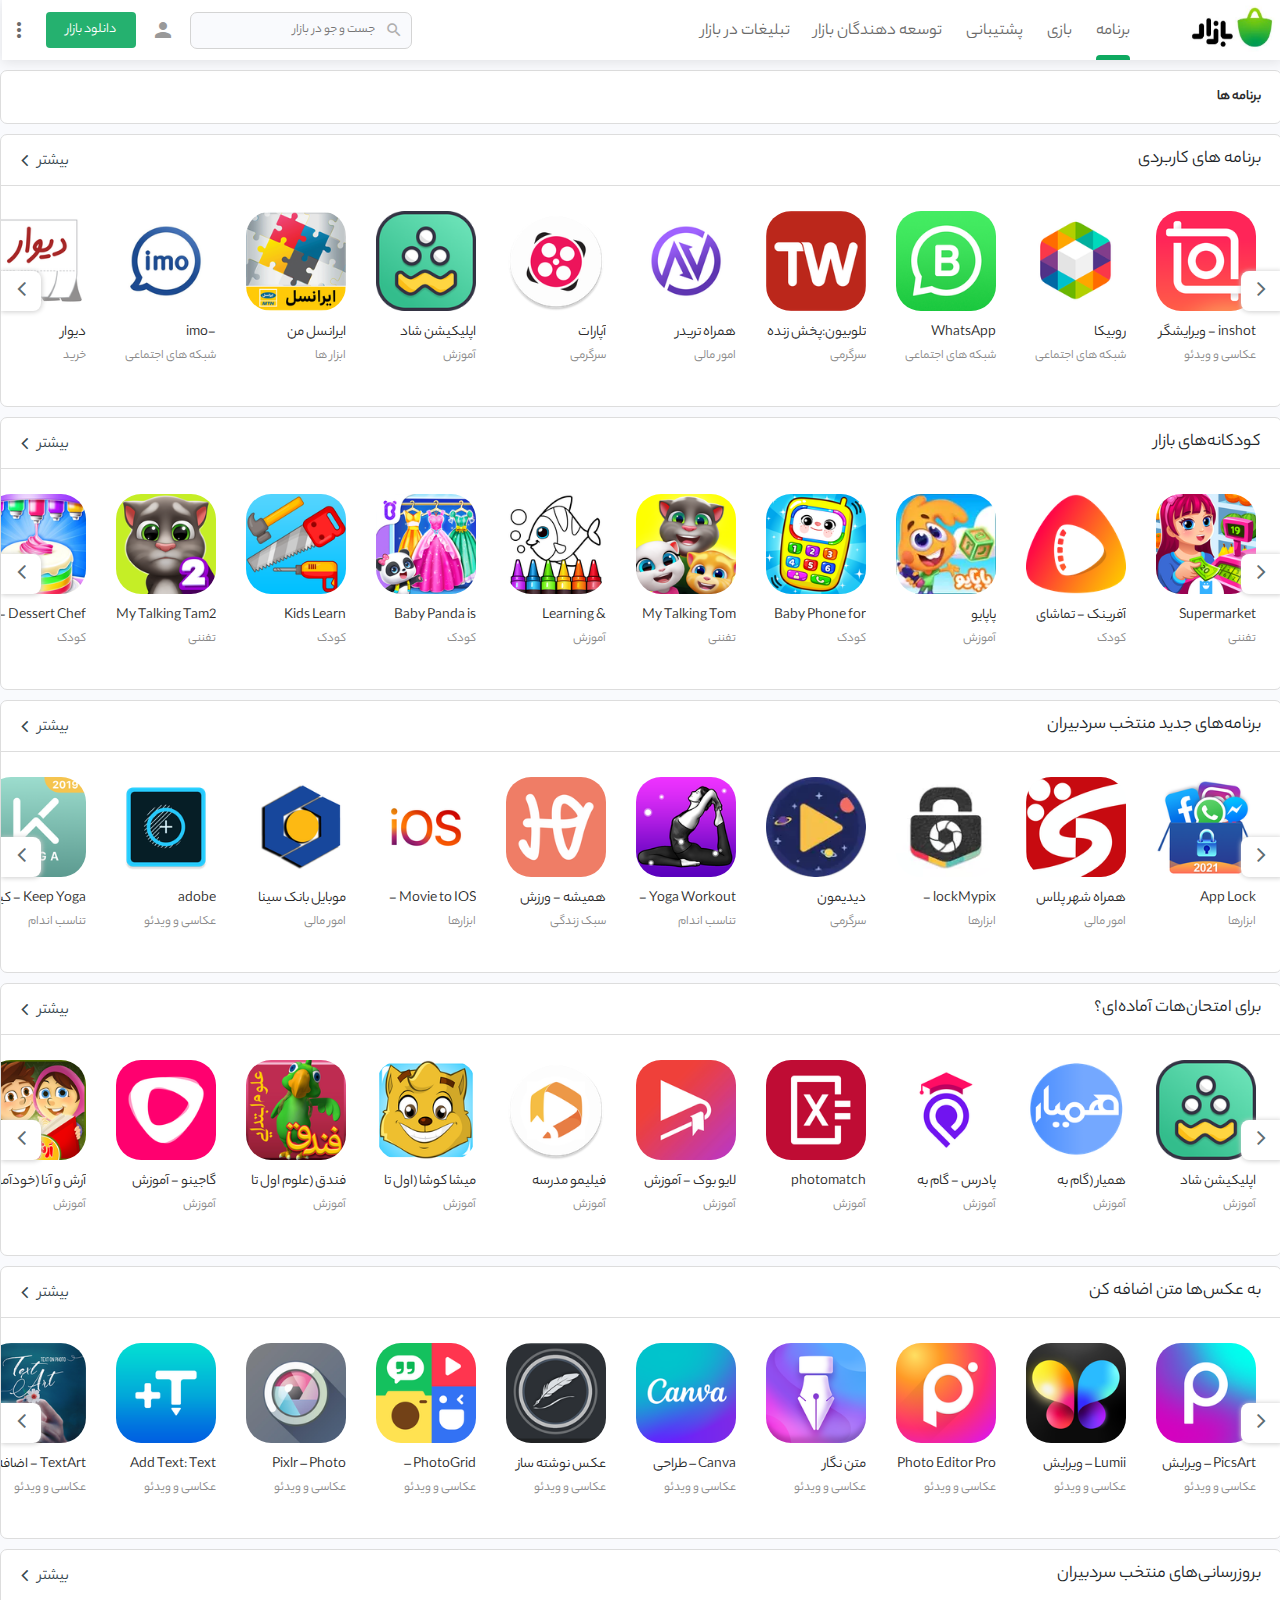
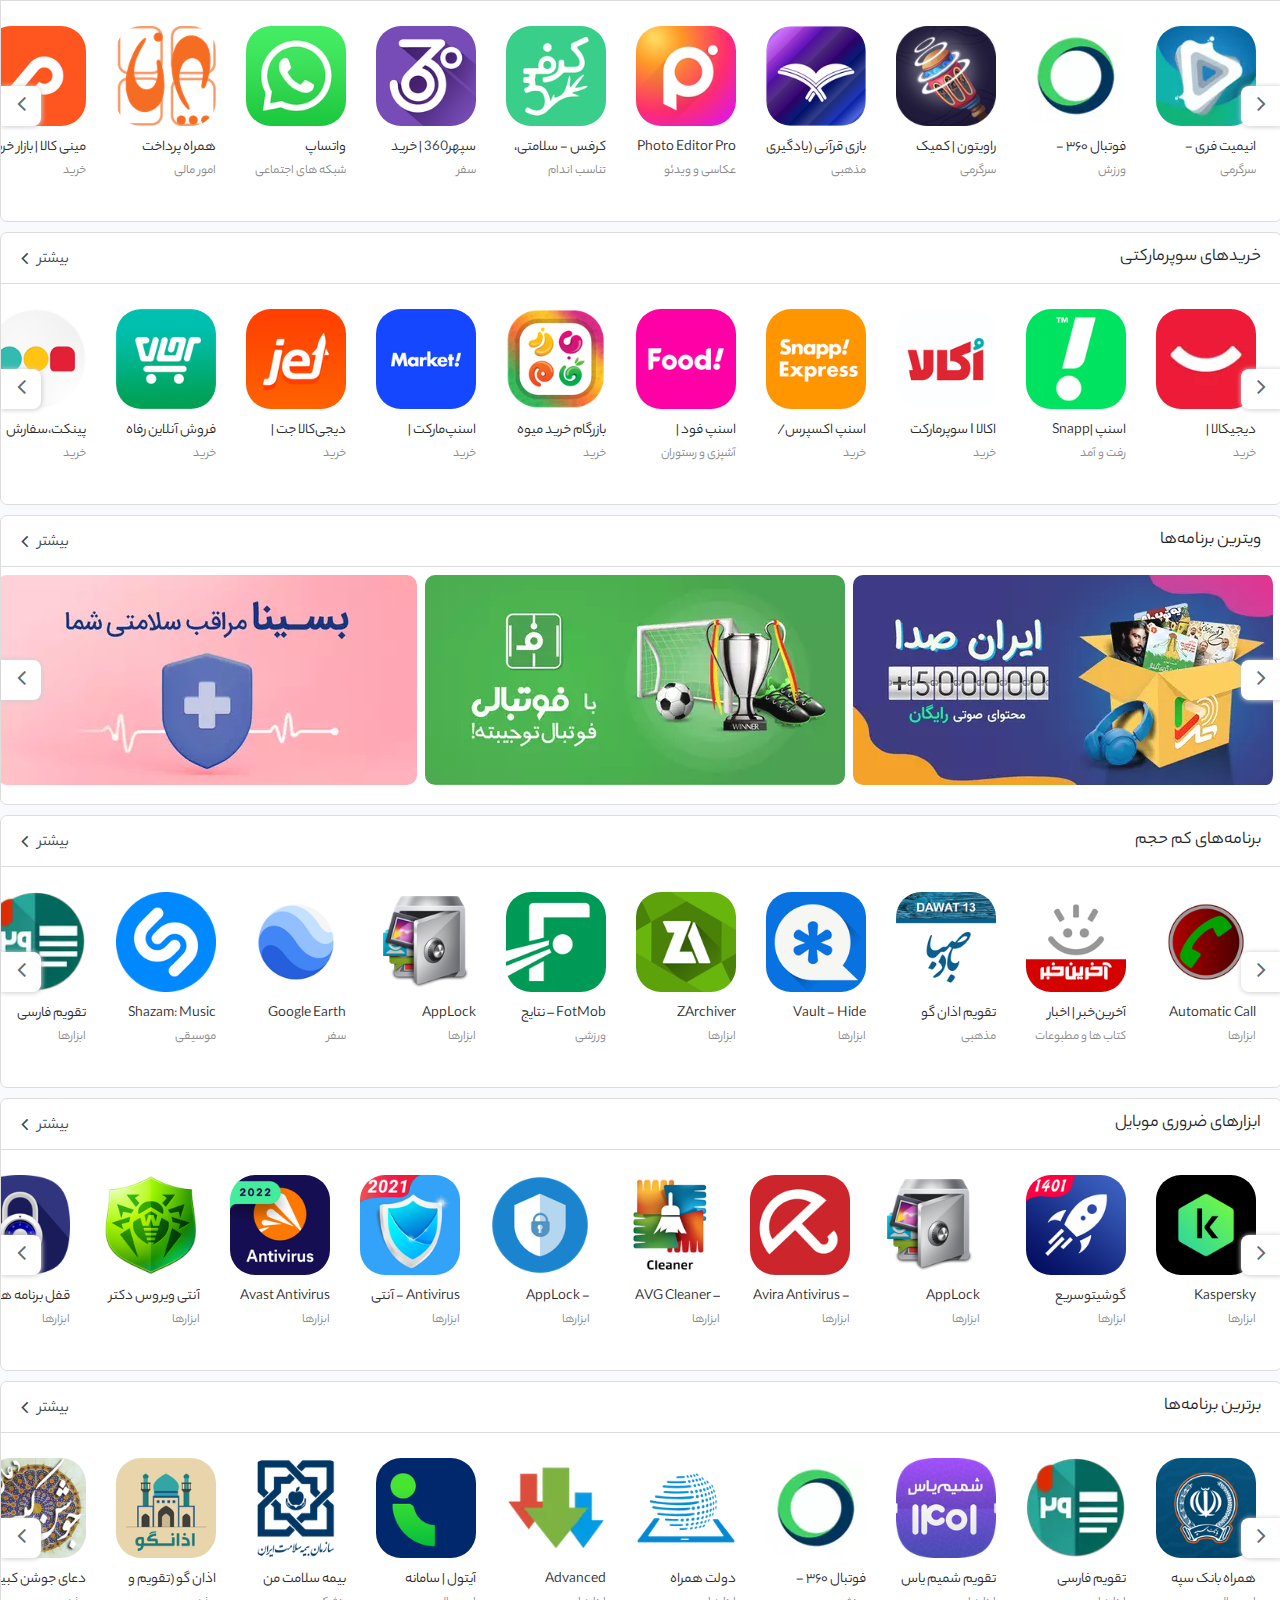
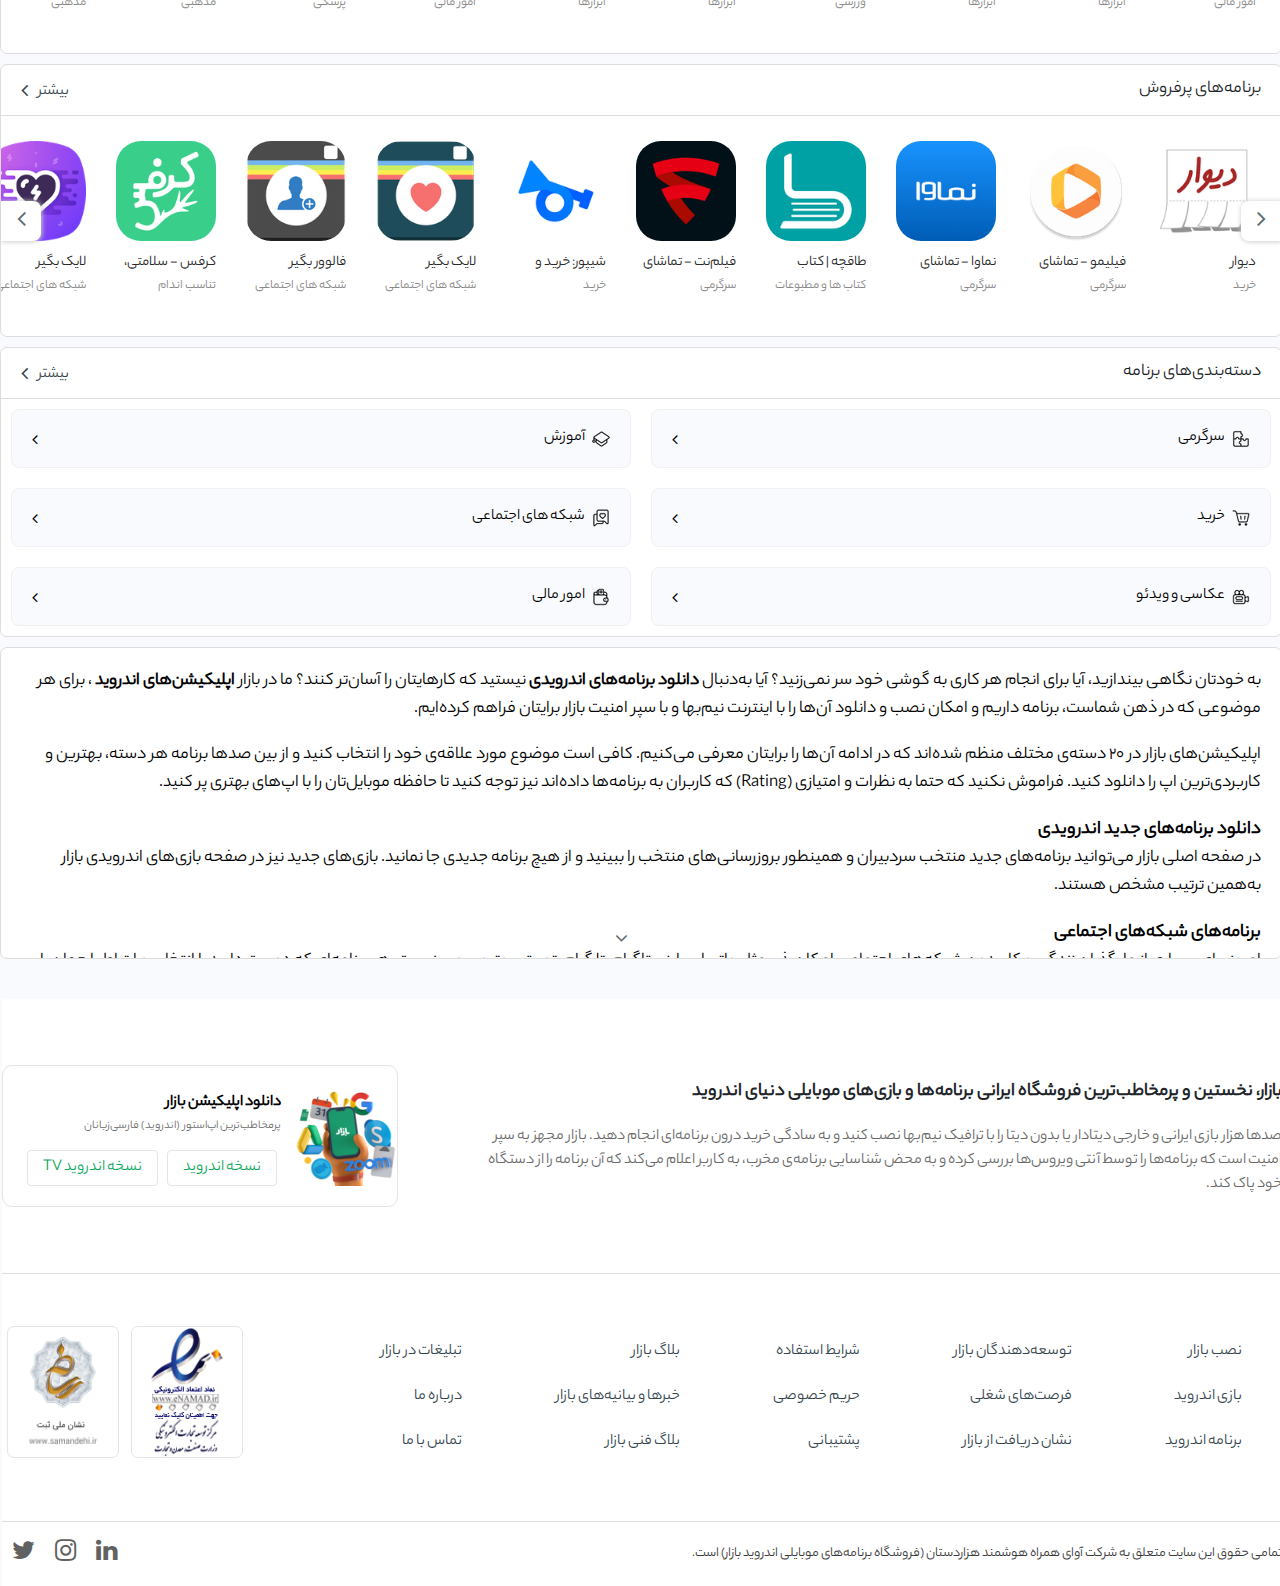
==== index.html @ 81860947 "merg files" ====
<!DOCTYPE html>
<html lang="en" dir="rtl">

<head>
    <meta charset="UTF-8">
    <meta http-equiv="X-UA-Compatible" content="IE=edge">
    <meta name="viewport" content="width=device-width, initial-scale=1.0">
    <link rel="stylesheet" href="css/style.css">
    <script src="javascript.js"></script>
    <link href="https://fonts.googleapis.com/icon?family=Material+Icons" rel="stylesheet">
    <link rel="stylesheet" href="https://cdnjs.cloudflare.com/ajax/libs/font-awesome/4.7.0/css/font-awesome.min.css">
    <title>cafe bazar</title>
</head>

<body>

    <div class="nav">

        <nav>
            <div class="d-1-nav">
                <img src="img/logo.jpg" alt="logo bazar">

                <ul>
                    <li class="li-1-d-1-nav"><a href="#">برنامه</a>
                        <div class="khat-sabz"></div>
                    </li>
                    <li class="li-2-d-1-nav"><a href="#">بازی</a></li>
                    <li class="li-2-d-1-nav"><a href="#">پشتیبانی</a></li>
                    <li class="li-2-d-1-nav"><a href="#">توسعه دهندگان بازار</a></li>
                    <li class="li-2-d-1-nav"><a href="#">تبلیغات در بازار</a></li>
                </ul>
            </div>


            <div class="d-father-d-2-nav-d-3-nav">

                <div class="d-2-nav">

                    <button class="burger-menu" onclick="burgermenu()"><i class="material-icons"
                            id="i-burger">menu</i></button>

                    <div class="burger-item" id="burger-item">
                        <ul class="ul-1-burger-item">
                            <li><img src="img/logo.jpg"></li>
                            <li><a href="#">توسعه دهندگان بازار</a><i class="fa fa-angle-left"></i></li>
                            <li><a href="#">فرصت های شغلی</a><i class="fa fa-angle-left"></i></li>
                            <li><a href="#">نشان دریافت از بازار</a><i class="fa fa-angle-left"></i></li>
                            <li><a href="#">شریاط استفاده</a><i class="fa fa-angle-left"></i></li>
                            <li><a href="#">حریم خصوصی</a><i class="fa fa-angle-left"></i></li>
                            <li><a href="#">پشتیبانی</a><i class="fa fa-angle-left"></i></li>
                            <li><a href="#">تبلیغات در بازار</a><i class="fa fa-angle-left"></i></li>
                            <li><a href="#">بلاگ بازار</a><i class="fa fa-angle-left"></i></li>
                            <li><a href="#">خبرها و بیانیه های بازار</a><i class="fa fa-angle-left"></i></li>
                            <li><a href="#">بلاگ فنی بازار</a><i class="fa fa-angle-left"></i></li>
                            <li><a href="#">درباره ما</a><i class="fa fa-angle-left"></i></li>
                            <li><a href="#">تماس با ما</a><i class="fa fa-angle-left"></i></li>
                        </ul>

                        <ul class="ul-2-burger-item">
                            <li><a href="#"><i class="fa fa-linkedin"></i></a></li>
                            <li><a href="#"><i class="fa fa-instagram"></i></a></li>
                            <li><a href="#"><i class="fa fa-twitter"></i></a></li>
                        </ul>

                    </div>


                    <form action="">
                        <i class="material-icons">search</i>
                        <input type="search" placeholder="جست و جو در بازار">
                    </form>

                    <i class="material-icons">person</i>
                </div>

                <div class="bottom-input">
                    <ul>
                        <li class="li-1-bottom-input"><a href="#">برای شما</a>
                            <div class="khat-sabz"></div>
                        </li>
                        <li class="li-2-bottom-input"><a href="#">دسته بندی ها</a></li>
                        <li class="li-3-bottom-input"><a href="#">کودک</a></li>
                    </ul>

                </div>

                <div class="d-3-nav">
                    <button>دانلود بازار</button>

                    <button>
                        <i class="material-icons"> more_vert</i>
                    </button>
                </div>
            </div>

        </nav>
    </div>






    <main>

        <section class="sec-1">
            <h2>برنامه ها</h2>
        </section>


        <section class="sec-2">
            <div class="caption-sec">
                <h2>برنامه های کاربردی</h2>

                <div class="more-sec">
                    <p>بیشتر</p><i class="	fa fa-angle-left"></i>
                </div>
            </div>

            <button class="btn-right" onclick="funright1()" id="btn-right1"><i class="fa fa-angle-right"></i></button>
            <button class="btn-left" onclick="funleft1()" id="btn-left1"><i class="fa fa-angle-left"></i></button>

            <div class="barname-slider" id="barname-slider1">


                <div>
                    <img src="img/img-1-sec-2.png" alt="">
                    <h5>inshot - ویرایشگر ویدئو اینشات</h5>
                    <p>عکاسی و ویدئو</p>
                </div>

                <div>
                    <img src="img/img-2-sec-2.png" alt="">
                    <h5>روبیکا</h5>
                    <p>شبکه های اجتماعی</p>
                </div>

                <div>
                    <img src="img/img-3-sec-2.png" alt="">
                    <h5>WhatsApp Business</h5>
                    <p>شبکه های اجتماعی</p>
                </div>

                <div>
                    <img src="img/img-4-sec-2.png" alt="">
                    <h5>تلوبیون:پخش زنده و آرشیو تلویزیرون</h5>
                    <p>سرگرمی</p>
                </div>

                <div>
                    <img src="img/img-5-sec-2.png" alt="">
                    <h5>همراه تریدر نوبیتکس</h5>
                    <p>امور مالی</p>
                </div>

                <div>
                    <img src="img/img-6-sec-2.png" alt="">
                    <h5>آپارات</h5>
                    <p>سرگرمی</p>
                </div>

                <div>
                    <img src="img/img-7-sec-2.png" alt="">
                    <h5>اپلیکیشن شاد</h5>
                    <p>آموزش</p>
                </div>

                <div>
                    <img src="img/img-8-sec-2.png" alt="">
                    <h5>ایرانسل من</h5>
                    <p>ابزار ها</p>
                </div>

                <div>
                    <img src="img/img-9-sec-2.png" alt="">
                    <h5>imo-international Call & Chat</h5>
                    <p>شبکه های اجتماعی</p>
                </div>

                <div>
                    <img src="img/img-10-sec-2.png" alt="">
                    <h5>دیوار</h5>
                    <p>خرید</p>
                </div>

                <div>
                    <img src="img/img-11-sec-2.png" alt="">
                    <h5>بلد - نقشه و مسیر یاب</h5>
                    <p>رفت و آمد</p>
                </div>

                <div>
                    <img src="img/img-12-sec-2.png" alt="">
                    <h5>تقویم اذان گو بادصبا</h5>
                    <p>مذهبی</p>
                </div>

                <div>
                    <img src="img/img-13-sec-2.png" alt="">
                    <h5>آپ - اپلیکیشن پرداخت همراه</h5>
                    <p>امور مالی</p>
                </div>

                <div>
                    <img src="img/img-14-sec-2.png" alt="">
                    <h5>واتساپ WhatsApp messenger</h5>
                    <p>شبکه های اجتماعی</p>
                </div>

                <div>
                    <img src="img/img-15-sec-2.png" alt="">
                    <h5>instagram</h5>
                    <p>شبکه های اجتماعی</p>
                </div>

                <div>
                    <img src="img/img-16-sec-2.png" alt="">
                    <h5>همراه من (اپلیکیشن رسمی همراه اول)</h5>
                    <p>ابزار ها </p>
                </div>

            </div>
        </section>


        <section class="sec-3">
            <div class="caption-sec">
                <h2>کودکانه‌های بازار</h2>

                <div class="more-sec">
                    <p>بیشتر</p><i class="	fa fa-angle-left"></i>
                </div>
            </div>

            <button class="btn-right" onclick="funright2()" id="btn-right2"><i class="fa fa-angle-right"></i></button>
            <button class="btn-left" onclick="funleft2()" id="btn-left2"><i class="fa fa-angle-left"></i></button>

            <div class="barname-slider" id="barname-slider2">

                <div>
                    <img src="img/img-1-sec-3.png" alt="">
                    <h5>Supermarket Game - بازی سوپرمارکت</h5>
                    <p>تفننی</p>
                </div>

                <div>
                    <img src="img/img-2-sec-3.png" alt="">
                    <h5>آفرینک - تماشای کارتون و انیمیشن</h5>
                    <p>کودک</p>
                </div>

                <div>
                    <img src="img/img-3-sec-3.webp" alt="">
                    <h5>پاپایو</h5>
                    <p>آموزش</p>
                </div>

                <div>
                    <img src="img/img-4-sec-3.png" alt="">
                    <h5>Baby Phone for toddlers - تلفن کوچولو ها </h5>
                    <p>کودک</p>
                </div>

                <div>
                    <img src="img/img-5-sec-3.png" alt="">
                    <h5>My Talking Tom Friends - دوستان تام سخنگو</h5>
                    <p>تفننی</p>
                </div>

                <div>
                    <img src="img/img-6-sec-3.png" alt="">
                    <h5>Learning & Coloring Game - آموزش نقاشی کودکان</h5>
                    <p>آموزش</p>
                </div>

                <div>
                    <img src="img/img-7-sec-3.png" alt="">
                    <h5>Baby Panda is Fashion Dress Up</h5>
                    <p>کودک</p>
                </div>

                <div>
                    <img src="img/img-8-sec-3.png" alt="">
                    <h5>Kids Learn professions</h5>
                    <p>کودک</p>
                </div>

                <div>
                    <img src="img/img-9-sec-3.png" alt="">
                    <h5>My Talking Tam2 - تام سنگو2</h5>
                    <p>تفننی</p>
                </div>

                <div>
                    <img src="img/img-10-sec-3.png" alt="">
                    <h5>Dessert Chef - سرآشپز کیک بستنی </h5>
                    <p>کودک</p>
                </div>

                <div>
                    <img src="img/img-11-sec-3.png" alt="">
                    <h5>Icecreame Cone Cupcake Baking - ساخت بستنی قیفی</h5>
                    <p>تفننی</p>
                </div>

                <div>
                    <img src="img/img-12-sec-3.png " alt="">
                    <h5>قطار شادی</h5>
                    <p>کودک</p>
                </div>

                <div>
                    <img src="img/img-13-sec-3.png" alt="">
                    <h5>My Talking Hank - هنک سخنگو</h5>
                    <p>تفننی</p>
                </div>

                <div>
                    <img src="img/img-14-sec-3.png" alt="">
                    <h5>نوزاد بازیگوش</h5>
                    <p>کودک</p>
                </div>

                <div>
                    <img src="img/img-15-sec-3.png" alt="">
                    <h5>My Talking Angella - آنجلا سخنگو</h5>
                    <p>تفننی</p>
                </div>

                <div>
                    <img src="img/img-16-sec-3.png" alt="">
                    <h5>پو - pou</h5>
                    <p>تفننی</p>
                </div>


            </div>
        </section>


        <section class="sec-4">

            <div class="caption-sec">
                <h2>برنامه‌های جدید منتخب سردبیران</h2>

                <div class="more-sec">
                    <p>بیشتر</p><i class="	fa fa-angle-left"></i>
                </div>
            </div>

            <button class="btn-right" onclick="funright3()" id="btn-right3"><i class="fa fa-angle-right"></i></button>
            <button class="btn-left" onclick="funleft3()" id="btn-left3"><i class="fa fa-angle-left"></i></button>

            <div class="barname-slider" id="barname-slider3">

                <div>
                    <img src="img/img-1-sec-4.png" alt="">
                    <h5>App Lock Master - قفل برنامه</h5>
                    <p>ابزارها</p>
                </div>

                <div>
                    <img src="img/img-2-sec-4.png" alt="">
                    <h5>همراه شهر پلاس</h5>
                    <p>امور مالی</p>
                </div>

                <div>
                    <img src="img/img-3-sec-4.webp" alt="">
                    <h5>lockMypix - گالری مخفی</h5>
                    <p>ابزارها</p>
                </div>

                <div>
                    <img src="img/img-4-sec-4.webp" alt="">
                    <h5>دیدیمون</h5>
                    <p>سرگرمی</p>
                </div>
                <div>
                    <img src="img/img-5-sec-4.png" alt="">
                    <h5>Yoga Workout - تمرین و یادگیری یوگا</h5>
                    <p>تناسب اندام</p>
                </div>

                <div>
                    <img src="img/img-6-sec-4.png" alt="">
                    <h5>همیشه - ورزش درخانه،سبک زندگی سالم</h5>
                    <p>سبک زندگی</p>
                </div>

                <div>
                    <img src="img/img-7-sec-4.png" alt="">
                    <h5>Movie to IOS - انتقال به آی او اس</h5>
                    <p>ابزارها</p>
                </div>

                <div>
                    <img src="img/img-8-sec-4.png" alt="">
                    <h5>موبایل بانک سینا</h5>
                    <p>امور مالی</p>
                </div>
                <div>
                    <img src="img/img-9-sec-4.png" alt="">
                    <h5>adobe photoshopfix - ادوب فوتوشاپ فیکس</h5>
                    <p>عکاسی و ویدئو</p>
                </div>

                <div>
                    <img src="img/img-10-sec-4.png" alt="">
                    <h5>Keep Yoga - کیپ یوگا:تمرین مدیتیشن و یوگا</h5>
                    <p>تناسب اندام</p>
                </div>

                <div>
                    <img src="img/img-11-sec-4.png" alt="">
                    <h5>فوتبال 360 - فوتبال برای همه</h5>
                    <p>ورزشی</p>
                </div>

                <div>
                    <img src="img/img-12-sec-4.png" alt="">
                    <h5>PENUP - پن آپ</h5>
                    <p>ابزارها</p>
                </div>
                <div>
                    <img src="img/img-13-sec-4.png" alt="">
                    <h5>دنج - اپلیکیشن مدیتیشن</h5>
                    <p>سبک زندگی</p>
                </div>

                <div>
                    <img src="img/img-14-sec-4.png" alt="">
                    <h5>Clock Vaulet - گالری مخفی</h5>
                    <p>ابزارها</p>
                </div>

                <div>
                    <img src="img/img-15-sec-4.webp" alt="">
                    <h5>ترنج - محصولات اینستاگرام</h5>
                    <p>خرید</p>
                </div>

                <div>
                    <img src="img/img-16-sec-4.png" alt="">
                    <h5>DarkRoom photo - ویرایشگر عکس دارک روم</h5>
                    <p>عکاسی و و یدئو</p>
                </div>



            </div>
        </section>


        <section class="sec-5">

            <div class="caption-sec">
                <h2>برای امتحان‌هات آماده‌ای؟</h2>

                <div class="more-sec">
                    <p>بیشتر</p><i class="	fa fa-angle-left"></i>
                </div>
            </div>

            <button class="btn-right" onclick="funright4()" id="btn-right4"><i class="fa fa-angle-right"></i></button>
            <button class="btn-left" onclick="funleft4()" id="btn-left4"><i class="fa fa-angle-left"></i></button>

            <div class="barname-slider" id="barname-slider4">
                <div>
                    <img src="img/img-1-sec-5.png" alt="">
                    <h5>اپلیکیشن شاد</h5>
                    <p>آموزش</p>
                </div>

                <div>
                    <img src="img/img-2-sec-5.png" alt="">
                    <h5>همیار (گام به گامف آموزشی،تدریس)</h5>
                    <p>آموزش</p>
                </div>

                <div>
                    <img src="img/img-3-sec-5.png" alt="">
                    <h5>پادرس - گام به گم،نمونه سوال، جزوه</h5>
                    <p>آموزش</p>
                </div>

                <div>
                    <img src="img/img-4-sec-5.png" alt="">
                    <h5>photomatch</h5>
                    <p>آموزش</p>
                </div>
                <div>
                    <img src="img/img-5-sec-5.png" alt="">
                    <h5>لایو بوک - آموزش گام به گام با AR</h5>
                    <p>آموزش</p>
                </div>

                <div>
                    <img src="img/img-6-sec-5.png" alt="">
                    <h5>فیلیمو مدرسه</h5>
                    <p>آموزش</p>
                </div>

                <div>
                    <img src="img/img-7-sec-5.png" alt="">
                    <h5>میشا کوشا (اول تا پنجم دبستان)</h5>
                    <p>آموزش</p>
                </div>

                <div>
                    <img src="img/img-8-sec-5.png" alt="">
                    <h5>فندق (علوم اول تا ششم دبستان)</h5>
                    <p>آموزش</p>
                </div>
                <div>
                    <img src="img/img-9-sec-5.png" alt="">
                    <h5>گاجینو - آموزش آنلاین گاج</h5>
                    <p>آموزش</p>
                </div>

                <div>
                    <img src="img/img-10-sec-5.png" alt="">
                    <h5>آرش و آنا (خودآموز) کلاس اول تا شیشم</h5>
                    <p>آموزش</p>
                </div>

                <div>
                    <img src="img/img-11-sec-5.png" alt="">
                    <h5>بینهایت</h5>
                    <p>آموزش</p>
                </div>

                <div>
                    <img src="img/img-12-sec-5.png" alt="">
                    <h5>نمره بهتر - آموزشی</h5>
                    <p>آموزش</p>
                </div>
                <div>
                    <img src="img/img-13-sec-5.png" alt="">
                    <h5>Study Room - اتاق مطالعه مجازی شما</h5>
                    <p>ابزارها</p>
                </div>

                <!-- <div>
                    <img src="" alt="">
                    <h5></h5>
                    <p></p>
                </div>

                <div>
                    <img src="" alt="">
                    <h5></h5>
                    <p></p>
                </div>

                <div>
                    <img src="" alt="">
                    <h5></h5>
                    <p></p>
                </div> -->

            </div>
        </section>


        <section class="sec-6">

            <div class="caption-sec">
                <h2>به عکس‌ها متن اضافه کن</h2>

                <div class="more-sec">
                    <p>بیشتر</p><i class="	fa fa-angle-left"></i>
                </div>
            </div>

            <button class="btn-right" onclick="funright5()" id="btn-right5"><i class="fa fa-angle-right"></i></button>
            <button class="btn-left" onclick="funleft5()" id="btn-left5"><i class="fa fa-angle-left"></i></button>

            <div class="barname-slider" id="barname-slider5">
                <div>
                    <img src="img/img-1-sec-6.png" alt="">
                    <h5>PicsArt – ویرایش عکس پیکس آرت</h5>
                    <p>عکاسی و ویدئو</p>
                </div>

                <div>
                    <img src="img/img-2-sec-6.png" alt="">
                    <h5>Lumii – ویرایش تصویر</h5>
                    <p>عکاسی و ویدئو</p>
                </div>

                <div>
                    <img src="img/img-3-sec-6.png" alt="">
                    <h5>Photo Editor Pro – ویرایش عکس</h5>
                    <p>عکاسی و ویدئو</p>
                </div>

                <div>
                    <img src="img/img-4-sec-6.png" alt="">
                    <h5>متن نگار</h5>
                    <p>عکاسی و ویدئو</p>
                </div>
                <div>
                    <img src="img/img-5-sec-6.png" alt="">
                    <h5>Canva – طراحی لوگو و پوستر کانوا</h5>
                    <p>عکاسی و ویدئو</p>
                </div>

                <div>
                    <img src="img/img-6-sec-6.png" alt="">
                    <h5>عکس نوشته ساز</h5>
                    <p>عکاسی و ویدئو</p>
                </div>

                <div>
                    <img src="img/img-7-sec-6.png" alt="">
                    <h5>PhotoGrid – ویرایش عکس و ویدیو فوتوگرید</h5>
                    <p>عکاسی و ویدئو</p>
                </div>

                <div>
                    <img src="img/img-8-sec-6.png" alt="">
                    <h5>Pixlr – Photo Editor</h5>
                    <p>عکاسی و ویدئو</p>
                </div>
                <div>
                    <img src="img/img-9-sec-6.png" alt="">
                    <h5>Add Text: Text on Photo Editor – اضافه کردن متن به عکس</h5>
                    <p>عکاسی و ویدئو</p>
                </div>

                <div>
                    <img src="img/img-10-sec-6.png" alt="">
                    <h5>TextArt - اضافه کردن متن به عکس</h5>
                    <p>عکاسی و ویدئو</p>
                </div>

                <div>
                    <img src="img/img-11-sec-6.png" alt="">
                    <h5>Phonto - Text on Photos</h5>
                    <p>عکاسی و ویدئو</p>
                </div>

                <div>
                    <img src="img/img-12-sec-6.png" alt="">
                    <h5>Text On Photo - Text to Photos</h5>
                    <p>عکاسی و ویدئو</p>
                </div>
                <div>
                    <img src="img/img-13-sec-6.png" alt="">
                    <h5>ویرایش عکس - کراپ باز</h5>
                    <p>عکاسی و ویدئو</p>
                </div>

                <div>
                    <img src="img/img-14-sec-6.png" alt="">
                    <h5>Geulgram - Text on Photo</h5>
                    <p>عکاسی و ویدئو</p>
                </div>

                <div>
                    <img src="img/img-15-sec-6.png" alt="">
                    <h5>آلگرام (ساخت کاتالوگ آنلاین)</h5>
                    <p>شبکه های اجتماعی</p>
                </div>

                <!-- <div>
                    <img src="img" alt="">
                    <h5></h5>
                    <p></p>
                </div> -->

            </div>
        </section>


        <section class="sec-7">

            <div class="caption-sec">
                <h2>بروزرسانی‌های منتخب سردبیران</h2>

                <div class="more-sec">
                    <p>بیشتر</p><i class="	fa fa-angle-left"></i>
                </div>
            </div>

            <button class="btn-right" onclick="funright6()" id="btn-right6"><i class="fa fa-angle-right"></i></button>
            <button class="btn-left" onclick="funleft6()" id="btn-left6"><i class="fa fa-angle-left"></i></button>

            <div class="barname-slider" id="barname-slider6">
                <div>
                    <img src="img/img-1-sec-7.webp" alt="">
                    <h5>انیمیت فری - ساخت انیمیشن کوتاه</h5>
                    <p>سرگرمی</p>
                </div>

                <div>
                    <img src="img/img-2-sec-7.webp" alt="">
                    <h5>فوتبال ۳۶۰ - فوتبال برای همه</h5>
                    <p>ورزش</p>
                </div>

                <div>
                    <img src="img/img-3-sec-7.png" alt="">
                    <h5>راویتون | کمیک ایرانی</h5>
                    <p>سرگرمی</p>
                </div>

                <div>
                    <img src="img/img-4-sec-7.png" alt="">
                    <h5>بازی قرآنی (یادگیری متفاوت قرآن)</h5>
                    <p>مذهبی</p>
                </div>
                <div>
                    <img src="img/img-5-sec-7.png" alt="">
                    <h5>Photo Editor Pro – ویرایش عکس</h5>
                    <p>عکاسی و ویدئو</p>
                </div>

                <div>
                    <img src="img/img-6-sec-7.png" alt="">
                    <h5>کرفس - سلامتی، رژیم و تناسب اندام</h5>
                    <p>تناسب اندام</p>
                </div>

                <div>
                    <img src="img/img-7-sec-7.png" alt="">
                    <h5>سپهر360 | خرید بلیط هواپیما</h5>
                    <p>سفر</p>
                </div>

                <div>
                    <img src="img/img-8-sec-7.png" alt="">
                    <h5>واتساپ WhatsApp Messenger</h5>
                    <p>شبکه های اجتماعی</p>
                </div>
                <div>
                    <img src="img/img-9-sec-7.png" alt="">
                    <h5>همراه پرداخت ناواکو (پرنا)</h5>
                    <p>امور مالی</p>
                </div>

                <div>
                    <img src="img/img-10-sec-7.png" alt="">
                    <h5>مینی کالا | بازار خرید و فروش کالا</h5>
                    <p>خرید</p>
                </div>

                <div>
                    <img src="img/img-11-sec-7.png" alt="">
                    <h5>ثبت و استعلام چک صیاد (ساد24)</h5>
                    <p>امور مالی</p>
                </div>

                <div>
                    <img src="img/img-12-sec-7.png" alt="">
                    <h5>شیپور: خرید و فروش خودرو، ملک و ...</h5>
                    <p>خرید</p>
                </div>
                <div>
                    <img src="img/img-13-sec-7.png" alt="">
                    <h5>بلد — نقشه‌ و ‌مسیریاب</h5>
                    <p>رفت و آمد</p>
                </div>

                <div>
                    <img src="img/img-14-sec-7.png" alt="">
                    <h5>VivaCut - ویرایش ویدیو</h5>
                    <p>عکاسی و ویدئو</p>
                </div>

                <div>
                    <img src="img/img-15-sec-7.png" alt="">
                    <h5>BeautyPlus-Snap Retouch Filter</h5>
                    <p>عکاسی و ویدئو</p>
                </div>

                <div>
                    <img src="img/img-16-sec-7.png" alt="">
                    <h5>باسلام | بازار اجتماعی آنلاین</h5>
                    <p>خرید</p>
                </div>

            </div>
        </section>


        <section class="sec-8">
            <div class="caption-sec">
                <h2>خریدهای سوپرمارکتی</h2>

                <div class="more-sec">
                    <p>بیشتر</p><i class="	fa fa-angle-left"></i>
                </div>
            </div>

            <button class="btn-right" onclick="funright7()" id="btn-right7"><i class="fa fa-angle-right"></i></button>
            <button class="btn-left" onclick="funleft7()" id="btn-left7"><i class="fa fa-angle-left"></i></button>

            <div class="barname-slider" id="barname-slider7">
                <div>
                    <img src="img/img-1-sec-8.webp" alt="">
                    <h5>دیجیکالا | فروشگاه خرید آنلاین</h5>
                    <p>خرید</p>
                </div>

                <div>
                    <img src="img/img-2-sec-8.png" alt="">
                    <h5>اسنپ |Snapp سامانه هوشمند حمل و نقل</h5>
                    <p>رفت و آمد</p>
                </div>

                <div>
                    <img src="img/img-3-sec-8.png" alt="">
                    <h5>اکالا I سوپرمارکت آنلاین افق کوروش</h5>
                    <p>خرید</p>
                </div>

                <div>
                    <img src="img/img-4-sec-8.png" alt="">
                    <h5>اسنپ اکسپرس/ سوپرمارکت آنلاین</h5>
                    <p>خرید</p>
                </div>
                <div>
                    <img src="img/img-5-sec-8.png" alt="">
                    <h5>اسنپ فود | سفارش غذا</h5>
                    <p>آشپزی و رستوران</p>
                </div>

                <div>
                    <img src="img/img-6-sec-8.png" alt="">
                    <h5>بازرگام خرید میوه وکالای سوپرمارکتی</h5>
                    <p>خرید</p>
                </div>

                <div>
                    <img src="img/img-7-sec-8.png" alt="">
                    <h5>اسنپ‌مارکت | سوپرمارکت آنلاین</h5>
                    <p>خرید</p>
                </div>

                <div>
                    <img src="img/img-8-sec-8.png" alt="">
                    <h5>دیجی‌کالا جت | سوپرمارکت آنلاین</h5>
                    <p>خرید</p>
                </div>
                <div>
                    <img src="img/img-9-sec-8.png" alt="">
                    <h5>فروش آنلاین رفاه</h5>
                    <p>خرید</p>
                </div>

                <div>
                    <img src="img/img-10-sec-8.png" alt="">
                    <h5>پینکت،سفارش آنلاین میوه و سوپرمارکت</h5>
                    <p>خرید</p>
                </div>

                <div>
                    <img src="img/img-11-sec-8.png" alt="">
                    <h5>هایپرچی - هایپرمارکت آنلاین قم</h5>
                    <p>خرید</p>
                </div>

                <div>
                    <img src="img/img-12-sec-8.png" alt="">
                    <h5>جیجو - سوپر مارکت آنلاین</h5>
                    <p>خرید</p>
                </div>

                <!-- <div>
                    <img src="img" alt="">
                    <h5></h5>
                    <p></p>
                </div>

                <div>
                    <img src="img" alt="">
                    <h5></h5>
                    <p></p>
                </div>

                <div>
                    <img src="img" alt="">
                    <h5></h5>
                    <p></p>
                </div>

                <div>
                    <img src="img" alt="">
                    <h5></h5>
                    <p></p>
                </div> -->

            </div>
        </section>


        <section class="sec-9">

            <div class="caption-sec">
                <h2>ویترین برنامه‌ها</h2>

                <div class="more-sec">
                    <p>بیشتر</p><i class="	fa fa-angle-left"></i>
                </div>
            </div>

            <button class="btn-right" onclick="funright8()" id="btn-right8"><i class="fa fa-angle-right"></i></button>
            <button class="btn-left" onclick="funleft8()" id="btn-left8"><i class="fa fa-angle-left"></i></button>

            <div class="slider-big" id="barname-slider8">

                <a href="#"><img src="img/img-1-sec-9.webp" alt="" class="img-1-big-slider"></a>
                <a href="#"><img src="img/img-2-sec-9.webp" alt=""></a>
                <a href="#"><img src="img/img-3-sec-9.webp" alt=""></a>
                <a href="#"><img src="img/img-4-sec-9.webp" alt=""></a>
                <a href="#"><img src="img/img-5-sec-9.webp" alt=""></a>
                <a href="#"><img src="img/img-6-sec-9.webp" alt=""></a>
                <a href="#"><img src="img/img-7-sec-9.webp" alt=""></a>
                <a href="#"><img src="img/img-8-sec-9.webp" alt=""></a>
                <a href="#"><img src="img/img-9-sec-9.webp" alt=""></a>
                <a href="#"><img src="img/img-10-sec-9.webp" alt="" class="img-10-big-slider"></a>

            </div>
        </section>


        <section class="sec-10">

            <div class="caption-sec">
                <h2>برنامه‌های کم حجم</h2>

                <div class="more-sec">
                    <p>بیشتر</p><i class="	fa fa-angle-left"></i>
                </div>
            </div>

            <button class="btn-right" onclick="funright9()" id="btn-right9"><i class="fa fa-angle-right"></i></button>
            <button class="btn-left" onclick="funleft9()" id="btn-left9"><i class="fa fa-angle-left"></i></button>

            <div class="barname-slider" id="barname-slider9">
                <div>
                    <img src="img/img-1-sec10.png" alt="">
                    <h5>Automatic Call Recorder</h5>
                    <p>ابزارها</p>
                </div>

                <div>
                    <img src="img/img-2-sec10.png" alt="">
                    <h5>آخرین‌خبر | اخبار لحظه‌ای ورزشی و…</h5>
                    <p>کتاب ها و مطبوعات</p>
                </div>

                <div>
                    <img src="img/img-3-sec10.png" alt="">
                    <h5>تقویم اذان گو بادصبا</h5>
                    <p>مذهبی</p>
                </div>

                <div>
                    <img src="img/img-4-sec10.png" alt="">
                    <h5>Vault - Hide Pics, App Lock</h5>
                    <p>ابزارها</p>
                </div>
                <div>
                    <img src="img/img-5-sec10.png" alt="">
                    <h5>ZArchiver</h5>
                    <p>ابزارها</p>
                </div>

                <div>
                    <img src="img/img-6-sec10.png" alt="">
                    <h5>FotMob – نتایج زنده‌ی فوتبال</h5>
                    <p>ورزشی</p>
                </div>

                <div>
                    <img src="img/img-7-sec10.png" alt="">
                    <h5>AppLock</h5>
                    <p>ابزارها</p>
                </div>

                <div>
                    <img src="img/img-8-sec10.png" alt="">
                    <h5>Google Earth</h5>
                    <p>سفر</p>
                </div>

                <div>
                    <img src="img/img-9-sec10.png" alt="">
                    <h5>Shazam: Music Discovery</h5>
                    <p>موسیقی</p>
                </div>

                <div>
                    <img src="img/img-10-sec10.webp" alt="">
                    <h5>تقویم فارسی</h5>
                    <p>ابزارها</p>
                </div>

                <div>
                    <img src="img/img-11-sec10.png" alt="">
                    <h5>Tiny Flashlight + LED</h5>
                    <p>ابزارها</p>
                </div>

                <div>
                    <img src="img/img-12-sec10.png" alt="">
                    <h5>Clean Master - Antivirus, Applock & Cleaner</h5>
                    <p>ابزارها</p>
                </div>
                <div>
                    <img src="img/img-13-sec10.png" alt="">
                    <h5>Adobe Connect</h5>
                    <p>ابزارها</p>
                </div>

                <div>
                    <img src="img/img-14-sec10.png" alt="">
                    <h5>Snapseed – ویرایشگر عکس اسنپ سید</h5>
                    <h5>عکاسی و ویدئو</h5>
                </div>

                <div>
                    <img src="img/img-15-sec10.png" alt="">
                    <h5>دیوار</h5>
                    <p>خرید</p>
                </div>

                <div>
                    <img src="img/img-16-sec10.png" alt="">
                    <h5>Pinterest</h5>
                    <p>شبکه های اجتماعی</p>
                </div>

            </div>
        </section>


        <section class="sec-11">

            <div class="caption-sec">
                <h2>ابزارهای ضروری موبایل</h2>

                <div class="more-sec">
                    <p>بیشتر</p><i class="	fa fa-angle-left"></i>
                </div>
            </div>

            <button class="btn-right" onclick="funright10()" id="btn-right10"><i class="fa fa-angle-right"></i></button>
            <button class="btn-left" onclick="funleft10()" id="btn-left10"><i class="fa fa-angle-left"></i></button>

            <div class="barname-slider" id="barname-slider10">
                <div>
                    <img src="img/img-1-sec11.png" alt="">
                    <h5>Kaspersky Antivirus & VPN</h5>
                    <p>ابزارها</p>
                </div>

                <div>
                    <img src="img/img-2-sec11.png" alt="">
                    <h5>گوشیتوسریع کن+آنتی ویروس+افزایشسرعت</h5>
                    <p>ابزارها</p>
                </div>

                <div>
                    <img src="img/img-3-sec11.png" alt="">
                    <h5>AppLock</h5>
                    <p>ابزارها</p>
                </div>

                <div>
                    <img src="img/img-4-sec11.png" alt="">
                    <h5>Avira Antivirus - Virus Cleaner, Scanner & AppLock</h5>
                    <p>ابزارها</p>
                </div>
                <div>
                    <img src="img/img-5-sec11.png" alt="">
                    <h5>AVG Cleaner – Storage Cleaner</h5>
                    <p>ابزارها</p>
                </div>

                <div>
                    <img src="img/img-6-sec11.png" alt="">
                    <h5>AppLock - Fingerprint</h5>
                    <p>ابزارها</p>
                </div>

                <div>
                    <img src="img/img-7-sec11.png" alt="">
                    <h5>Antivirus - آنتی ویروس،‌ قفل برنامه و خنک کننده‌ی گوشی</h5>
                    <p>ابزارها</p>
                </div>

                <div>
                    <img src="img/img-8-sec11.png" alt="">
                    <h5>Avast Antivirus & Security</h5>
                    <p>ابزارها</p>
                </div>
                <div>
                    <img src="img/img-9-sec11.png" alt="">
                    <h5>آنتی ویروس دکتر وب - نسخه رایگان</h5>
                    <p>ابزارها</p>
                </div>

                <div>
                    <img src="img/img-10-sec11.png" alt="">
                    <h5>قفل برنامه ها</h5>
                    <p>ابزارها</p>
                </div>

                <div>
                    <img src="img/img-11-sec11.png" alt="">
                    <h5>Memory cleaner – تمیز کردن و افزایش حافظه‌ی گوشی</h5>
                    <p>ابزارها</p>
                </div>

                <div>
                    <img src="img/img-12-sec11.png" alt="">
                    <h5>Accu​Battery</h5>
                    <p>ابزارها</p>
                </div>
                <div>
                    <img src="img/img-13-sec11.png" alt="">
                    <h5>Clean Master - Antivirus, Applock & Cleaner</h5>
                    <p>ابزارها</p>
                </div>

                <div>
                    <img src="img/img-14-sec11.png" alt="">
                    <h5>قفل برنامه های گوشی</h5>
                    <p>ابزارها</p>
                </div>

                <div>
                    <img src="img/img-15-sec11.png" alt="">
                    <h5>بیت‌بان | ضدویروس، قفل برنامه و عکس</h5>
                    <p>ابزارها</p>
                </div>

                <div>
                    <img src="img/img-16-sec11.png" alt="">
                    <h5>چفتک ( قفل برنامه - گالری مخفی)</h5>
                    <p>ابزارها</p>
                </div>

            </div>
        </section>



        <section class="sec-12">

            <div class="caption-sec">
                <h2>برترین برنامه‌ها</h2>

                <div class="more-sec">
                    <p>بیشتر</p><i class="	fa fa-angle-left"></i>
                </div>
            </div>

            <button class="btn-right" onclick="funright11()" id="btn-right11"><i class="fa fa-angle-right"></i></button>
            <button class="btn-left" onclick="funleft11()" id="btn-left11"><i class="fa fa-angle-left"></i></button>

            <div class="barname-slider" id="barname-slider11">

                <div>
                    <img src="img/img-1-sec-12.png" alt="">
                    <h5>همراه بانک سپه</h5>
                    <p>امور مالی</p>
                </div>

                <div>
                    <img src="img/img-2-sec-12.webp" alt="">
                    <h5>تقویم فارسی</h5>
                    <p>ابزارها</p>
                </div>

                <div>
                    <img src="img/img-3-sec-12.png" alt="">
                    <h5>تقویم شميم ياس 1401 اذانگو</h5>
                    <p>ابزارها</p>
                </div>

                <div>
                    <img src="img/img-4-sec-12.webp" alt="">
                    <h5>فوتبال ۳۶۰ - فوتبال برای همه</h5>
                    <p>ورزشی</p>
                </div>
                <div>
                    <img src="img/img-5-sec-12.png" alt="">
                    <h5>دولت همراه</h5>
                    <p>ابزارها</p>
                </div>

                <div>
                    <img src="img/img-6-sec-12.webp" alt="">
                    <h5>Advanced Download Manager</h5>
                    <p>ابزارها</p>
                </div>

                <div>
                    <img src="img/img-7-sec-12.png" alt="">
                    <h5>آیتول | سامانه خودروی من</h5>
                    <p>امور مالی</p>
                </div>

                <div>
                    <img src="img/img-8-sec-12.png" alt="">
                    <h5>بیمه سلامت من</h5>
                    <p>پزشکی</p>
                </div>
                <div>
                    <img src="img/img-9-sec-12.png" alt="">
                    <h5>اذان گو (تقویم و اوقات شرعی گویا)</h5>
                    <p>مذهبی</p>
                </div>

                <div>
                    <img src="img/img-10-sec-12.png" alt="">
                    <h5>دعای جوشن کبیر</h5>
                    <p>مذهبی</p>
                </div>

                <div>
                    <img src="img/img-11-sec-12.png" alt="">
                    <h5>گاجینو | آموزش آنلاین گاج</h5>
                    <p>آموزش</p>
                </div>

                <div>
                    <img src="img/img-12-sec-12.png" alt="">
                    <h5>بیپ تونز (دانلود آهنگ)</h5>
                    <p>موسیقی</p>
                </div>
                <div>
                    <img src="img/img-13-sec-12.png" alt="">
                    <h5>فیدیبو |دانلود کتاب الکترونیک و صوتی</h5>
                    <p>کتاب ها و مطبوعات</p>
                </div>

                <div>
                    <img src="img/img-14-sec-12.png" alt="">
                    <h5>نوار | کتاب صوتی خلاصه کتاب پادکست</h5>
                    <p>کتاب ها و مطبوعات</p>
                </div>

                <div>
                    <img src="img/img-15-sec-12.png" alt="">
                    <h5>بانی‌مد‌-مرکز خرید آنلاین</h5>
                    <p>خرید</p>
                </div>

                <!-- <div>
                    <img src="" alt="">
                    <h5></h5>
                    <p></p>
                </div> -->
            </div>
        </section>




        <section class="sec-13">


            <div class="caption-sec">
                <h2>برنامه‌های پرفروش</h2>

                <div class="more-sec">
                    <p>بیشتر</p><i class="	fa fa-angle-left"></i>
                </div>
            </div>

            <button class="btn-right" onclick="funright12()" id="btn-right12"><i class="fa fa-angle-right"></i></button>
            <button class="btn-left" onclick="funleft12()" id="btn-left12"><i class="fa fa-angle-left"></i></button>

            <div class="barname-slider" id="barname-slider12">

                <div>
                    <img src="img/img-1-sec-13.png" alt="">
                    <h5>دیوار</h5>
                    <p>خرید</p>
                </div>

                <div>
                    <img src="img/img-2-sec-13.png" alt="">
                    <h5>فیلیمو - تماشای فیلم و سریال</h5>
                    <p>سرگرمی</p>
                </div>

                <div>
                    <img src="img/img-3-sec-13.png" alt="">
                    <h5>نماوا - تماشای آنلاین فیلم و سریال</h5>
                    <p>سرگرمی</p>
                </div>

                <div>
                    <img src="img/img-4-sec-13.png" alt="">
                    <h5>طاقچه | کتاب‌ الکترونیکی و صوتی</h5>
                    <p>کتاب ها و مطبوعات</p>
                </div>
                <div>
                    <img src="img/img-5-sec-13.png" alt="">
                    <h5>فیلم‌نت - تماشای فیلم و سریال</h5>
                    <p>سرگرمی</p>
                </div>

                <div>
                    <img src="img/img-6-sec-13.png" alt="">
                    <h5>شیپور: خرید و فروش خودرو، ملک و ...</h5>
                    <p>خرید</p>
                </div>

                <div>
                    <img src="img/img-7-sec-13.png" alt="">
                    <h5>لایک بگیر اینستاگرام</h5>
                    <p>شبکه های اجتماعی</p>
                </div>

                <div>
                    <img src="img/img-8-sec-13.png" alt="">
                    <h5>فالوور بگیر اینستاگرام</h5>
                    <p>شبکه های اجتماعی</p>
                </div>
                <div>
                    <img src="img/img-9-sec-13.png" alt="">
                    <h5>کرفس - سلامتی، رژیم و تناسب اندام</h5>
                    <p>تناسب اندام</p>
                </div>

                <div>
                    <img src="img/img-10-sec-13.png" alt="">
                    <h5>لایک بگیر اینستاگرام - توربو لایک</h5>
                    <p>شبکه های اجتماعی</p>
                </div>

                <div>
                    <img src="img/img-11-sec-13.png" alt="">
                    <h5>فالوور بگیر | توربو فالور اینستاگرام</h5>
                    <p>شبکه های اجتماعی</p>
                </div>

                <div>
                    <img src="img/img-12-sec-13.png" alt="">
                    <h5>ویوکده ‌| بازدید لایو | استوری|لایک</h5>
                    <p>شبکه های اجتماعی</p>
                </div>
                <div>
                    <img src="img/img-13-sec-13.png" alt="">
                    <h5>پاپایو</h5>
                    <p>آموزش</p>
                </div>

                <div>
                    <img src="img/img-14-sec-13.png" alt="">
                    <h5>فیدیبو |دانلود کتاب الکترونیک و صوتی</h5>
                    <p>کتاب ها و مطبوعات</p>
                </div>

                <div>
                    <img src="img/img-15-sec-13.png" alt="">
                    <h5>کافه ممبر-فالور،لایک،کامنت،ممبر</h5>
                    <p>شبکه های اجتماعی</p>
                </div>

                <div>
                    <img src="img/img-16-sec-13.png" alt="">
                    <h5>گهواره: بارداری و کودک</h5>
                    <p>پزشکی</p>
                </div>
            </div>
        </section>



        <section class="sec-14">
            <div class="caption-sec">
                <h2>دسته‌بندی‌های برنامه</h2>


                <div class="more-sec">
                    <p>بیشتر</p><i class="	fa fa-angle-left"></i>
                </div>
            </div>




            <div class="matn-sec-14">



                <div class="d-matn-sec-14">
                    <div>
                        <img src="img/img-1-sec-14.webp" alt="">
                        <p>سرگرمی</p>
                    </div>

                    <i class="	fa fa-angle-left"></i>
                </div>

                <div class="d-matn-sec-14">
                    <div>
                        <img src="img/img-2-sec-14.webp" alt="">
                        <p>آموزش</p>
                    </div>

                    <i class="	fa fa-angle-left"></i>
                </div>

                <div class="d-matn-sec-14">
                    <div>
                        <img src="img/img-3-sec-14.webp" alt="">
                        <p>خرید</p>
                    </div>

                    <i class="	fa fa-angle-left"></i>
                </div>


                <div class="d-matn-sec-14">
                    <div>
                        <img src="img/img-4-sec-14.webp" alt="">
                        <p>شبکه های اجتماعی</p>
                    </div>

                    <i class="	fa fa-angle-left"></i>
                </div>

                <div class="d-matn-sec-14">
                    <div>
                        <img src="img/img-5-sec-14.webp" alt="">
                        <p>عکاسی و ویدئو</p>
                    </div>

                    <i class="	fa fa-angle-left"></i>
                </div>

                <div class="d-matn-sec-14">
                    <div>
                        <img src="img/img-6-sec-14.webp" alt="">
                        <p>امور مالی</p>
                    </div>

                    <i class="	fa fa-angle-left"></i>
                </div>




            </div>

        </section>



        <section class="sec-15" id="sec-15">


            <button class="btn-show-bottom" onclick="funshowmore()"><i class="fa fa-angle-down"
                    id="i-more"></i></button>


            <p>به خودتان نگاهی بیندازید، آیا برای انجام هر کاری به گوشی خود سر نمی‌زنید؟ آیا به‌دنبال
                <strong>دانلود برنامه‌های اندرویدی</strong>
                نیستید که کارهایتان را آسان‌تر کنند؟ ما در بازار
                <strong>اپلیکیشن‌های اندروید</strong>
                ، برای هر موضوعی که در ذهن
                شماست، برنامه داریم و امکان نصب و دانلود آن‌ها را با اینترنت نیم‌بها و با سپر امنیت بازار برایتان فراهم
                کرده‌ایم.</p>


            <p>اپلیکیشن‌های بازار در ۲۰ دسته‌ی مختلف منظم شده‌اند که در ادامه آن‌ها را برایتان معرفی می‌کنیم. کافی است
                موضوع مورد علاقه‌ی خود را انتخاب کنید و از بین صدها برنامه هر دسته، بهترین و کاربردی‌ترین اپ را دانلود
                کنید. فراموش نکنید که حتما به نظرات و امتیازی (Rating) که کاربران به برنامه‌ها داده‌اند نیز توجه کنید تا
                حافظه موبایل‌تان را با اپ‌های بهتری پر کنید.</p>


            <h3>دانلود برنامه‌های جدید اندرویدی</h3>
            <p>در صفحه اصلی بازار می‌توانید برنامه‌های جدید منتخب سردبیران و همینطور بروزرسانی‌های منتخب را ببینید و از
                هیچ برنامه جدیدی جا نمانید. بازی‌های جدید نیز در صفحه بازی‌های اندرویدی بازار به‌همین ترتیب مشخص هستند.
            </p>


            <h3>برنامه‌های شبکه‌های اجتماعی</h3>
            <p>امروز برای بسیاری از ما، گذران زندگی و کار بدون شبکه‌های اجتماعی امکان‌پذیر مثل واتساپ، اینستاگرام،
                تلگرام، توییتر، یوتیوب و ... نیست. هر برنامه‌ای که دوست دارید را انتخاب و ارتباط با جهان را آغاز کنید.
                جدیدترین بروزرسانی این اپ‌های بسیار پرطرفدار نیز به محض انتشار، در بازار قرار می‌گیرند و از طریق
                اطلاع‌رسانی‌ها (نوتیفیکیشن) شما را مطلع می‌کنند.</p>


            <h3>ابزارهای اندرویدی</h3>
            <p>گوشی شما با برنامه‌های دسته‌ی ابزارهای بازار، آچار فرانسه‌ است. از ماشین حساب، زنگ، یادآور و تقویم گرفته
                تا ابزارهای افزایش سرعت گوشی، قفل برنامه‌ها، افزایش عمر باتری، ارزیابی سرعت و مصرف اینترنت، تبدیل
                واحدها، بارکد ساز و بارکدخوان، قطب‌نما، چراغ قوه، ساخت نسخه‌ی پشتیبان، دفتر یادداشت، آنتی ویروس‌ها،
                حافظه‌ی ابری و بسیاری برنامه‌ی پرکاربرد دیگر.</p>


            <h3>اپلیکیشن‌های عکاسی و ویدیو و فیلم‌برداری</h3>
            <p>اگر دنبال برنامه‌هایی هستید که از گوشی خود بهتر و بیشتر استفاده کنید، به دسته‌های شخصی‌سازی و عکاسی و
                ویدیو سر بزنید. اپلیکیشن‌های تصاویر پس زمینه، قفل‌ها و برترین‌ برنامه‌های تغییر فضای گوشی را از دسته‌ی
                شخصی‌سازی نصب کنید. برنامه‌های ویرایش و ساخت عکس، ساخت ویدیو و چاپ عکس را نیز از دسته‌ي عکاسی و ویدیو
                دانلود کنید و دنیای فیلترها و ابزارهای تدوین را تجربه کنید.</p>

            <p>از ابزارهای شخصی‌سازی نیز غافل نشوید و گوشی خود را با آن‌ها، به سبک خود تغییر دهید. مثلا زنگ گوشی، پس
                زمینه و صفحه کلید شخصی خود را دانلود کنید و با قفل فایل‌ها و برنامه‌ها کنترل موبایل خود را به دست
                بگیرید.</p>


            <h3>برنامه‌های امور مالی</h3>
            <p>حوزه‌ی سرمایه و پول هر روز در حال تغییر و پیشرفت است. دسته‌ی امور مالی برنامه‌های کاربردی‌ای مثل رمز
                پویا، روش‌های انتقال پول، همراه بانک‌ها، حسابداری شخصی تا برنامه‌های تحلیلی بازار بورس و سرمایه‌گذاری،
                فروش سهام عدالت، قوانین مالی و محاسبات حقوقی، محاسبه سود سپرده و وام را پوشش می‌دهد. همینطور با کمک
                برنامه‌های حسابداری شخصی، تحلیل بازار بورس و مالی می‌توانید سرمایه‌ خود را مدیریت کنید و دخل و خرج‌تان
                را محاسبه کنید.</p>


            <h3>اپ‌های آموزشی</h3>
            <p>آموزش مجازی این روزها حرف اول را می‌زند. اپلیکیشن‌هایی که بتوانند سریع‌ترین و شیرین‌ترین روش یادگیری
                موضوعات مثل زبان انگلیسی، آشپزی، درس‌های از دبستان تا کنکور، برنامه‌نویسی و بسیاری موضوعات دیگر را در
                دسترس قرار دهند، بیشترین طرفدار را دارند. این دسته، دنیایی از اپلیکیشن‌هاست که می‌توانید با دانلود آن‌ها
                هر موضوعی را یاد بگیرید. معروف‌ترین و پرطرفدارترین برنامه این دسته هم اپلیکیشن شاد مدارس است که
                دانش‌آموزان علاقه زیادی به آن دارند.(!)</p>


            <h3>برنامه‌های موسیقی و صداگذاری</h3>
            <p>برنامه‌های اندروید موسیقی، شما را به آخرین آلبوم‌ها و آهنگ‌های روز متصل می‌کند. با کمک این اپ‌ها
                می‌توانید پلی‌لیست‌ شخصی‌های خود را بسازید، روی ویدیوهای خود صدا بگذارید و اپلیکیشن‌های تغییر صدای مختلف
                را ببینید.</p>


            <h3>بازار کودک</h3>
            <p>بازی و یادگیری و برنامه، قصه، بازی‌های شاد و سرگرم کننده و برترین اپلیکیشن‌های کودک در دسته‌ی کودک بازار،
                ویژه کودکان شما است. امروز ارتباط کودکان با دنیای تکنولوژی غیرقابل انکار است. از دسته‌ی کودک براحتی
                انتخاب کنید که دوست دارید کودک شما با کدام برنامه‌‌ی اندرویدی، بازی کند و یاد بگیرد.</p>

            <p>با فعال کردن «بازار کودک» از «بازار من» می‌توانید با خیال راحت گوشی هوشمند خود را در اختیار کودکان قرار
                دهید و خیالتان راحت باشد که محتواهای نامناسب برای فرزندتان نمایش داده نمی‌شود.</p>

            <h3>اپ‌های سرگرمی</h3>
            <p>داشتن گوشی هوشمند در عین حال که کاربردی است، سرگرم کننده هم هست. برنامه‌های دسته‌ی سرگرمی طیف متفاوتی از
                اپلیکیشن‌هایی است که می‌توانید بسته به حال و لحظه از بین آنها انتخاب کنید؛ اهل نقاشی دیجیتال هستید؟ دوست
                دارید فیلم و سریال تماشا کنید؟ هر چیزی که بخواهید را می‌توانید در این دسته‌بندی پیدا کنید.</p>


            <h3>برنامه‌های ورزشی</h3>
            <p>با برنامه‌های اندرویدی بازار ببینید در دنیای ورزش چه می‌گذرد. فوتبال، والیبال، لیگ برتر و جام حذفی،
                المپیک و حاشیه‌ی دنیای ورزش، پخش زنده و هیاهوی بازی‌های فینال، برنامه‌های اخبار و پخش زنده ورزشی، همه و
                همه در بازار موجود هستند.</p>


            <h3>اپلیکیشن‌های مذهبی</h3>
            <p>دسته‌ی مذهبی طیف گسترده‌ای ازبرنامه‌های کاربردی و تخصصی این حوزه را در خود جای داده است. برنامه‌های
                پرکاربرد مذهبی مانند تقویم‌های اذان‌گو و اوقات شرعی و برنامه‌های آموزش حفظ و تلاوت قرآن، قرآن کتبی و
                صوتی، برنامه‌های ختم قرآن و حکایت‌های مذهبی را در دسته‌ی مذهبی به راحتی پیدا و دانلود کنید.</p>


            <h3>برنامه‌های سفر</h3>
            <p>بازار برنامه‌های اندروید، مقصد بی انتهایی است از اپلکیشن‌هایی که سفر کردن را راحت‌ترمی‌کند. خرید بلیط
                هواپیما و قطار تا انتخاب محل اقامت و تورهای مسافرتی، گردشگری و بوم‌گردی برنامه می‌خواهد. در این سفر
                برنامه‌های مسیریاب،</p>

            <p>از نقشه‌های مسیریاب نیز برای جا‌به‌جایی در شهر کمک بگیرید. با اپلیکیشن‌های تاکسی‌های آنلاین در شهر رفت و
                آمد کنید. با دانلود برنامه‌های نمایش خلافی خودرو و خدمات تعمیر خودرو، با خیال راحت بحران‌ها را مدیریت
                کنید.</p>


            <h3>کتاب‌ها و مطبوعات اندرویدی</h3>
            <p>اگر اهل کتاب‌ هستید، این دسته کتابخانه‌ای صوتی و آنلاین برای شما است. اپلیکیشن‌های پادکست‌، نشریات
                انگلیسی زبان وآخرین اخبار روز در این دسته جمع شده‌اند. برنامه‌های کتابگردی، پادکست‌ها، خرید آنلاین کتاب،
                اخبار رسمی روز، داستان‌ها و قصه‌ها برای کودکان و نشریات انگلیسی زبان، همگی را می‌توانید از بازار دانلود
                کنید.</p>


            <h3>برنامه‌های پزشکی و سلامت و تناسب اندام</h3>
            <p>سلامتی و پزشکی هم در گوشی هوشمند جا دارد. برنامه‌های مراقبت از سلامتی و اطلاعات پزشکی و گرفتن نوبت دکتر و
                کمک‌های اولیه یک پزشک همراه است. سلامت، برنامه‌ریزی هم می‌خواهد. با اپلیکیشن‌های دسته‌ی تناسب اندام به
                راحتی برای سلامتی و بدن خود برنامه بریزید. با دانلود برنامه‌های تغذیه و رژیم برای خود هدف گذاری کنید.
                راحت‌تر بخوابید، با برنامه پیاده‌روی کنید و تمرین‌های روزانه و بدن‌سازی و ورزش خود را با کارهای
                روزانه‌ای مانند خرید هفتگی و روزانه تنظیم کنید.</p>


            <h3>برنامه‌های خرید اینترنتی</h3>
            <p>برای خرید هم می‌توانید سراغ بازار بیایید و آنلاین مواد غذایی، گوشی، خانه و اتومبیل بخرید. آخرین و بهترین
                قیمت‌ها را رصد کنید و از بین هزاران کالای موجود در سراسر ایران انتخاب کنید.</p>


            <h3>برنامه‌های آب‌ و هوا</h3>
            <p>برنامه‌های آب و هوا شما را در جریانی تغییرات لحظه‌ای و اخبار روز هواشناسی قرار می‌دهد. در عین حال
                می‌توانید کیفیت هوای محل زندگی خود را مداوم رصد کنید، تغییرات زمین و آمادگی پس از حوادثی مانند زلزله و
                سیل نیز نیاز به آموزش دارد که تمامی این اطلاعات در برنامه‌های این دسته در دسترس است.</p>


            <h3>برنامه‌های آشپزی Android</h3>
            <p>آب و هوای دنیای آشپزی با دانلود اپلیکیشن‌های این دسته مزده‌دارتر می‌شود. برنامه‌های آشپزی بازار برای
                هرسلیقه‌‌ای با هر میزان دسترسی به مواد غذایی دستور غذایی دارد. آنلاین با گوشی اندروید هوشمند خود مواد
                غذایی و میوه بخرید. با دستورهای جدید، پخت و پز کنید. با برنامه‌های آشپزی و رستوران، رستوران‌های جدید را
                بشناسید، غذا سفارش دهید و رستوران‌گردی کنید.</p>


            <h3>اپلیکیشن‌های سبک زندگی</h3>
            <p>هر فردی در طول روز برای بهتر و راحت‌تر زندگی کردن به برنامه‌های دسته‌ی سبک زندگی نیاز دارد. در دسته‌ی سبک
                زندگی می‌توانید برنامه‌های اندروید سلامت روان و خوشناسی را دانلود کنید؛ یا سری به برنامه‌های کاربردی
                بزنید و هر سرویس آنلاینی که در طول روز به آن نیاز دارید از خشکشویی تا تعمیرات خانه و طراحی داخلی را پیدا
                کنید.</p>



        </section>


    </main>



    <section class="footer-mobile">
        <div>
            <i class="	fa fa-gamepad"></i>
            <a href="#">بازی</a>
        </div>

        <div>
            <div class="khat-sabz2"></div>
            <i class="material-icons">	apps</i>
            <a href="#">برنامه</a>
        </div>

        <div>
            <i class="	fa fa-download"></i>
            <a href="#">نصب بازار</a>
        </div>
    </section>

    <div class="footer">
        <footer>

            <section class="sec-1-footer">

                <div class="d-1-sec-1-footer">
                    <h3>بازار، نخستین و پرمخاطب‌ترین فروشگاه ایرانی برنامه‌ها و بازی‌های موبایلی دنیای اندروید</h3>
                    <p>صد‌ها هزار بازی ایرانی و خارجی دیتادار یا بدون دیتا را با ترافیک نیم‌بها نصب کنید و به سادگی خرید
                        درون‌ برنامه‌ای انجام دهید. بازار مجهز به سپر امنیت است که برنامه‌ها را توسط آنتی ویروس‌ها بررسی
                        کرده و به محض شناسایی برنامه‌ی مخرب، به کاربر اعلام می‌کند که آن برنامه را از دستگاه خود پاک
                        کند.
                    </p>
                </div>


                <div class="d-2-sec-1-footer">

                    <img src="img/footer-download.png" alt="">
                    <div>
                        <h4>دانلود اپلیکیشن بازار</h4>
                        <p>پرمخاطب‌ترین اپ‌استور (اندروید) فارسی‌زبانان</p>
                        <a href="https://cafebazaar.ir/install?manual=1&autostart">نسخه اندروید</a>
                        <a href="https://tv.cafebazaar.ir/">نسخه اندروید TV</a>
                    </div>
                </div>

            </section>




            <section class="sec-2-footer">


                <ul>
                    <li><a href="#">نصب بازار</a></li>
                    <li><a href="#">بازی اندروید</a></li>
                    <li><a href="#">برنامه اندروید</a></li>

                </ul>


                <ul>
                    <li><a href="#">توسعه‌دهندگان بازار</a></li>
                    <li><a href="#">فرصت‌های شغلی</a></li>
                    <li><a href="#">نشان دریافت از بازار</a></li>

                </ul>


                <ul>
                    <li><a href="#">شرایط استفاده</a></li>
                    <li><a href="#">حریم خصوصی</a></li>
                    <li><a href="#">پشتیبانی</a></li>

                </ul>


                <ul>
                    <li><a href="#">بلاگ بازار</a></li>
                    <li><a href="#">خبرها و بیانیه‌های بازار</a></li>
                    <li><a href="#">بلاگ فنی بازار</a></li>

                </ul>


                <ul>
                    <li><a href="#">تبلیغات در بازار</a></li>
                    <li><a href="#">درباره ما</a> </li>
                    <li><a href="#">تماس با ما</a></li>

                </ul>




                <div class="d-sec-2-footer">

                    <img src="img/logo-namad.png" alt="">
                    <img src="img/logo-rezvan.png" alt="">


                </div>


            </section>




            <section class="sec-3-footer">

                <p>تمامی حقوق این سایت متعلق به شرکت آوای همراه هوشمند هزاردستان (فروشگاه برنامه‌های موبایلی اندروید
                    بازار) است.</p>

                <ul>
                    <li><a href=""><i class="fa fa-linkedin"></i></a></i></li>
                    <li><a href=""><i class="fa fa-instagram"></i></a></li>
                    <li><a href=""><i class="fa fa-twitter"></i></a></li>
                </ul>
            </section>

        </footer>
    </div>





















</body>

</html>
---- css/style.css ----
@font-face {
  font-family: YekanBakh;
  src: url("../font/Yekan Bakh Regular.ttf");
}

* {
  font-family: YekanBakh;
}

body {
  display: -webkit-box;
  display: -ms-flexbox;
  display: flex;
  -webkit-box-orient: vertical;
  -webkit-box-direction: normal;
      -ms-flex-direction: column;
          flex-direction: column;
  -webkit-box-pack: center;
      -ms-flex-pack: center;
          justify-content: center;
  -webkit-box-align: center;
      -ms-flex-align: center;
          align-items: center;
  background-color: #f9fafd;
  margin: 0 auto;
  font-family: YekanBakh;
  -webkit-box-sizing: border-box;
          box-sizing: border-box;
}

.khat-sabz {
  height: 5px;
  width: 100%;
  border-radius: 4px 4px 0 0;
  background-color: #0ea960;
}

.khat-sabz2 {
  height: 5px;
  width: 100%;
  border-radius: 0 0 4px 4px;
  background-color: #0ea960;
}

html {
  overflow: scroll;
  overflow-x: hidden;
}

::-webkit-scrollbar {
  width: 0;
  background: transparent;
}

::-webkit-scrollbar-thumb {
  width: 0;
  background: transparent;
}

a {
  text-decoration: none;
}

button {
  cursor: pointer;
}

li {
  list-style-type: none;
}

.nav {
  display: -webkit-box;
  display: -ms-flexbox;
  display: flex;
  -webkit-box-orient: horizontal;
  -webkit-box-direction: normal;
      -ms-flex-direction: row;
          flex-direction: row;
  -webkit-box-pack: center;
      -ms-flex-pack: center;
          justify-content: center;
  -webkit-box-align: center;
      -ms-flex-align: center;
          align-items: center;
  width: 100%;
  background-color: #fff;
  -webkit-box-shadow: 0 2px 12px rgba(0, 0, 0, 0.1);
          box-shadow: 0 2px 12px rgba(0, 0, 0, 0.1);
  position: fixed;
  top: 0;
  z-index: 1000000;
}

@media (max-width: 1024px) {
  .nav {
    -webkit-box-shadow: 0 0 0;
            box-shadow: 0 0 0;
    border-bottom: 1px solid #dddddd;
  }
}

.nav nav {
  display: -webkit-box;
  display: -ms-flexbox;
  display: flex;
  -webkit-box-orient: horizontal;
  -webkit-box-direction: normal;
      -ms-flex-direction: row;
          flex-direction: row;
  -webkit-box-pack: justify;
      -ms-flex-pack: justify;
          justify-content: space-between;
  -webkit-box-align: center;
      -ms-flex-align: center;
          align-items: center;
  margin: 0 !important;
  width: 1300px;
  height: 100%;
  background-color: #fff;
}

.nav nav .d-1-nav {
  display: -webkit-box;
  display: -ms-flexbox;
  display: flex;
  -webkit-box-orient: horizontal;
  -webkit-box-direction: normal;
      -ms-flex-direction: row;
          flex-direction: row;
}

.nav nav .d-1-nav img {
  cursor: pointer;
  width: 100px;
  height: 60px;
}

.nav nav .d-1-nav img:hover {
  opacity: 0.9;
}

.nav nav .d-1-nav ul {
  display: -webkit-box;
  display: -ms-flexbox;
  display: flex;
  -webkit-box-orient: horizontal;
  -webkit-box-direction: normal;
      -ms-flex-direction: row;
          flex-direction: row;
  margin: 0;
  -webkit-box-align: end;
      -ms-flex-align: end;
          align-items: flex-end;
}

.nav nav .d-1-nav ul li {
  margin: 0 12px;
}

.nav nav .d-1-nav ul li a {
  font-weight: 500;
  font-size: 17px;
  color: #6b6b6b;
}

.nav nav .d-1-nav ul li a:hover {
  color: #37474f;
}

.nav nav .d-1-nav ul .li-1-d-1-nav div {
  margin-top: 10px;
}

.nav nav .d-1-nav ul .li-2-d-1-nav {
  padding-bottom: 15px;
}

.nav nav .d-father-d-2-nav-d-3-nav {
  display: -webkit-box;
  display: -ms-flexbox;
  display: flex;
  -webkit-box-orient: horizontal;
  -webkit-box-direction: normal;
      -ms-flex-direction: row;
          flex-direction: row;
}

.nav nav .d-father-d-2-nav-d-3-nav .bottom-input {
  display: none;
}

.nav nav .d-father-d-2-nav-d-3-nav .d-2-nav {
  display: -webkit-box;
  display: -ms-flexbox;
  display: flex;
  -webkit-box-orient: horizontal;
  -webkit-box-direction: normal;
      -ms-flex-direction: row;
          flex-direction: row;
  -webkit-box-pack: center;
      -ms-flex-pack: center;
          justify-content: center;
  -webkit-box-align: center;
      -ms-flex-align: center;
          align-items: center;
}

.nav nav .d-father-d-2-nav-d-3-nav .d-2-nav .burger-menu {
  display: none;
}

.nav nav .d-father-d-2-nav-d-3-nav .d-2-nav .burger-item {
  display: none;
}

.nav nav .d-father-d-2-nav-d-3-nav .d-2-nav form {
  display: -webkit-box;
  display: -ms-flexbox;
  display: flex;
  -webkit-box-orient: horizontal;
  -webkit-box-direction: normal;
      -ms-flex-direction: row;
          flex-direction: row;
  height: 35px;
  width: 220px;
  border: 1px solid #d4d4d4;
  border-radius: 7px;
  background-color: #f9fafd;
}

.nav nav .d-father-d-2-nav-d-3-nav .d-2-nav form input {
  background-color: #f9fafd;
  border: none;
}

.nav nav .d-father-d-2-nav-d-3-nav .d-2-nav form input:focus {
  outline: none;
}

.nav nav .d-father-d-2-nav-d-3-nav .d-2-nav form i {
  color: #afaeae;
  padding: 8px;
  font-size: 18px;
  border-radius: 0;
  margin: 0;
}

.nav nav .d-father-d-2-nav-d-3-nav .d-2-nav form i:hover {
  background-color: transparent;
}

.nav nav .d-father-d-2-nav-d-3-nav .d-2-nav form:hover {
  background-color: #fff;
  border: 1px solid #999999;
}

.nav nav .d-father-d-2-nav-d-3-nav .d-2-nav i {
  cursor: pointer;
  color: #999999;
  padding: 5px;
  border-radius: 50%;
  margin: 0 10px;
}

.nav nav .d-father-d-2-nav-d-3-nav .d-2-nav i:hover {
  background-color: #ececec;
}

.nav nav .d-father-d-2-nav-d-3-nav .d-3-nav {
  display: -webkit-box;
  display: -ms-flexbox;
  display: flex;
  -webkit-box-orient: horizontal;
  -webkit-box-direction: normal;
      -ms-flex-direction: row;
          flex-direction: row;
  -webkit-box-pack: center;
      -ms-flex-pack: center;
          justify-content: center;
  -webkit-box-align: center;
      -ms-flex-align: center;
          align-items: center;
}

.nav nav .d-father-d-2-nav-d-3-nav .d-3-nav button:nth-child(1) {
  background-color: #0ea960;
  border: none;
  color: #fff;
  border-radius: 4px;
  padding: 7px 20px;
  font-size: 14px;
  opacity: 0.9;
}

.nav nav .d-father-d-2-nav-d-3-nav .d-3-nav button:nth-child(1):hover {
  opacity: 1;
}

.nav nav .d-father-d-2-nav-d-3-nav .d-3-nav button:nth-child(2) {
  display: -webkit-box;
  display: -ms-flexbox;
  display: flex;
  -webkit-box-orient: horizontal;
  -webkit-box-direction: normal;
      -ms-flex-direction: row;
          flex-direction: row;
  -webkit-box-pack: center;
      -ms-flex-pack: center;
          justify-content: center;
  -webkit-box-align: center;
      -ms-flex-align: center;
          align-items: center;
  background-color: transparent;
  border: none;
  color: #6b6b6b;
  margin: 0 10px 0 0;
  padding: 5px;
  border-radius: 4px;
}

.nav nav .d-father-d-2-nav-d-3-nav .d-3-nav button:nth-child(2):hover {
  background-color: #ececec;
}

@media (max-width: 1024px) {
  .nav nav {
    display: -webkit-box;
    display: -ms-flexbox;
    display: flex;
    -webkit-box-orient: horizontal;
    -webkit-box-direction: normal;
        -ms-flex-direction: row;
            flex-direction: row;
    -webkit-box-pack: center;
        -ms-flex-pack: center;
            justify-content: center;
    -webkit-box-align: center;
        -ms-flex-align: center;
            align-items: center;
  }
  .nav nav .d-1-nav {
    display: none;
  }
  .nav nav .d-father-d-2-nav-d-3-nav {
    display: -webkit-box;
    display: -ms-flexbox;
    display: flex;
    -webkit-box-orient: vertical;
    -webkit-box-direction: normal;
        -ms-flex-direction: column;
            flex-direction: column;
    -webkit-box-pack: center;
        -ms-flex-pack: center;
            justify-content: center;
    -webkit-box-align: center;
        -ms-flex-align: center;
            align-items: center;
  }
  .nav nav .d-father-d-2-nav-d-3-nav .d-2-nav {
    margin-top: 10px;
  }
  .nav nav .d-father-d-2-nav-d-3-nav .d-2-nav .burger-menu {
    display: -webkit-box;
    display: -ms-flexbox;
    display: flex;
    -webkit-box-orient: horizontal;
    -webkit-box-direction: normal;
        -ms-flex-direction: row;
            flex-direction: row;
    -webkit-box-pack: center;
        -ms-flex-pack: center;
            justify-content: center;
    -webkit-box-align: center;
        -ms-flex-align: center;
            align-items: center;
    display: inline;
    width: 35px;
    height: 35px;
    margin: 0 0 0 10px;
    border-radius: 5px;
    border: 1px solid #d4d4d4;
  }
  .nav nav .d-father-d-2-nav-d-3-nav .d-2-nav .burger-menu i {
    color: #5e5d5d;
    margin: 0;
    padding: 3px 0 0 0;
  }
  .nav nav .d-father-d-2-nav-d-3-nav .d-2-nav form {
    width: 85vw;
  }
  .nav nav .d-father-d-2-nav-d-3-nav .d-2-nav form input {
    width: 100%;
  }
  .nav nav .d-father-d-2-nav-d-3-nav .d-3-nav {
    display: none;
  }
  .nav nav .d-father-d-2-nav-d-3-nav .bottom-input {
    display: -webkit-box;
    display: -ms-flexbox;
    display: flex;
    height: 100%;
    width: 100%;
  }
  .nav nav .d-father-d-2-nav-d-3-nav .bottom-input ul {
    height: 100%;
    width: 100%;
    display: -webkit-box;
    display: -ms-flexbox;
    display: flex;
    -webkit-box-orient: horizontal;
    -webkit-box-direction: normal;
        -ms-flex-direction: row;
            flex-direction: row;
    -webkit-box-align: center;
        -ms-flex-align: center;
            align-items: center;
    -ms-flex-pack: distribute;
        justify-content: space-around;
    margin-bottom: 0;
    padding-right: 0;
    padding-top: 10px;
  }
  .nav nav .d-father-d-2-nav-d-3-nav .bottom-input ul li a {
    color: #37474f;
  }
  .nav nav .d-father-d-2-nav-d-3-nav .bottom-input ul .li-2-bottom-input {
    margin-bottom: 5px !important;
  }
  .nav nav .d-father-d-2-nav-d-3-nav .bottom-input ul .li-2-bottom-input a {
    margin-bottom: 5px !important;
  }
  .nav nav .d-father-d-2-nav-d-3-nav .bottom-input ul .li-3-bottom-input {
    margin-bottom: 5px !important;
  }
  .nav nav .d-father-d-2-nav-d-3-nav .bottom-input ul .li-3-bottom-input a {
    margin-bottom: 5px !important;
  }
  .nav nav .d-2-nav .burger-item {
    display: -webkit-box;
    display: -ms-flexbox;
    display: flex;
    -webkit-box-orient: vertical;
    -webkit-box-direction: normal;
        -ms-flex-direction: column;
            flex-direction: column;
    -webkit-box-pack: justify;
        -ms-flex-pack: justify;
            justify-content: space-between;
    -webkit-box-align: center;
        -ms-flex-align: center;
            align-items: center;
    margin: 0 !important;
    width: 100vw;
    height: 100vh;
    position: absolute;
    top: 50px;
    right: 0px;
    background-color: #fff;
  }
  .nav nav .d-2-nav .burger-item img {
    width: 90px;
    height: 60px;
  }
  .nav nav .d-2-nav .burger-item .ul-1-burger-item {
    padding-right: 0;
  }
  .nav nav .d-2-nav .burger-item .ul-1-burger-item li {
    display: -webkit-box;
    display: -ms-flexbox;
    display: flex;
    -webkit-box-orient: horizontal;
    -webkit-box-direction: normal;
        -ms-flex-direction: row;
            flex-direction: row;
    -webkit-box-pack: justify;
        -ms-flex-pack: justify;
            justify-content: space-between;
    -webkit-box-align: center;
        -ms-flex-align: center;
            align-items: center;
    margin: 0 !important;
    padding: 10px 20px 10px 0;
  }
  .nav nav .d-2-nav .burger-item .ul-1-burger-item li a, .nav nav .d-2-nav .burger-item .ul-1-burger-item li i {
    color: #2a2a2a;
  }
  .nav nav .d-2-nav .burger-item .ul-2-burger-item {
    display: -webkit-box;
    display: -ms-flexbox;
    display: flex;
    -webkit-box-orient: horizontal;
    -webkit-box-direction: normal;
        -ms-flex-direction: row;
            flex-direction: row;
    -webkit-box-pack: center;
        -ms-flex-pack: center;
            justify-content: center;
    -webkit-box-align: center;
        -ms-flex-align: center;
            align-items: center;
    position: absolute;
    bottom: 30px;
    right: 40%;
    padding-right: 0;
    font-size: 25px;
  }
  .nav nav .d-2-nav .burger-item .ul-2-burger-item i {
    color: #636668;
  }
}

main {
  width: 1300px;
  height: 100%;
  margin-top: 60px;
}

@media (max-width: 1300px) {
  main {
    width: 100% !important;
  }
}

main section {
  position: relative;
  background-color: #fff;
  border: 1px solid #dddddd;
  border-radius: 7px;
  margin: 10px 0;
  width: 100%;
}

main section .caption-sec {
  display: -webkit-box;
  display: -ms-flexbox;
  display: flex;
  -webkit-box-orient: horizontal;
  -webkit-box-direction: normal;
      -ms-flex-direction: row;
          flex-direction: row;
  -webkit-box-pack: justify;
      -ms-flex-pack: justify;
          justify-content: space-between;
  -webkit-box-align: center;
      -ms-flex-align: center;
          align-items: center;
  margin: 0 !important;
  border-bottom: 1px solid #dddddd;
  height: 50px;
}

main section .caption-sec h2 {
  font-size: 1.1rem;
  color: #212529;
  padding-right: 20px;
  font-weight: 500;
}

main section .caption-sec .more-sec {
  display: -webkit-box;
  display: -ms-flexbox;
  display: flex;
  -webkit-box-orient: horizontal;
  -webkit-box-direction: normal;
      -ms-flex-direction: row;
          flex-direction: row;
  -webkit-box-pack: center;
      -ms-flex-pack: center;
          justify-content: center;
  -webkit-box-align: center;
      -ms-flex-align: center;
          align-items: center;
  padding-left: 20px;
  color: #37474f;
  cursor: pointer;
}

main section .caption-sec .more-sec:hover {
  color: #0ea960;
}

main section .caption-sec .more-sec i {
  font-size: 20px;
  padding-right: 10px;
}

main section .caption-sec .more-sec p {
  margin: 0;
  padding-top: 4px;
}

main section .btn-right {
  position: absolute;
  right: 0;
  top: 50%;
  width: 40px;
  height: 40px;
  z-index: 100000;
  background-color: #fff;
  border: none;
  border-radius: 8px 0 0 8px;
  -webkit-box-shadow: 0.5px 0.5px 5px 0.5px #cecece;
          box-shadow: 0.5px 0.5px 5px 0.5px #cecece;
}

main section .btn-right:hover i {
  opacity: 1;
}

main section .btn-right i {
  font-size: 25px;
  color: #37474f;
  opacity: 0.8;
}

main section .btn-left {
  position: absolute;
  top: 50%;
  left: 0;
  width: 40px;
  height: 40px;
  z-index: 100000;
  background-color: #fff;
  border: none;
  border-radius: 0 8px 8px 0;
  -webkit-box-shadow: 0.5px 0.5px 5px 0.5px #cecece;
          box-shadow: 0.5px 0.5px 5px 0.5px #cecece;
}

main section .btn-left:hover i {
  opacity: 1;
}

main section .btn-left i {
  font-size: 25px;
  color: #37474f;
  opacity: 0.8;
}

main section .barname-slider {
  display: -webkit-box;
  display: -ms-flexbox;
  display: flex;
  -webkit-box-orient: horizontal;
  -webkit-box-direction: normal;
      -ms-flex-direction: row;
          flex-direction: row;
  position: relative;
  height: 200px;
  overflow-x: scroll;
  padding: 10px;
}

main section .barname-slider div {
  display: -webkit-box;
  display: -ms-flexbox;
  display: flex;
  -webkit-box-orient: vertical;
  -webkit-box-direction: normal;
      -ms-flex-direction: column;
          flex-direction: column;
  cursor: pointer;
  margin: 5px;
  padding: 10px;
  border-radius: 5px;
  -webkit-transition: -webkit-box-shadow .8s;
  transition: -webkit-box-shadow .8s;
  transition: box-shadow .8s;
  transition: box-shadow .8s, -webkit-box-shadow .8s;
}

main section .barname-slider div:hover {
  -webkit-box-shadow: 0.5px 0.5px 10px 0.5px #e7e7e7;
          box-shadow: 0.5px 0.5px 10px 0.5px #e7e7e7;
  -webkit-transition: -webkit-box-shadow 0.4s;
  transition: -webkit-box-shadow 0.4s;
  transition: box-shadow 0.4s;
  transition: box-shadow 0.4s, -webkit-box-shadow 0.4s;
}

main section .barname-slider div img {
  border-radius: 25px;
  width: 100px;
  height: 100px;
  margin: 0 0 5px 0 !important;
}

main section .barname-slider div p {
  margin: 0 !important;
  color: #8a8a8a;
  font-size: 13px;
}

main section .barname-slider div h5 {
  margin: 0 !important;
  padding: 5px 0;
  color: #2a2a2a;
  font-weight: 500;
  font-size: 15px;
  overflow: hidden;
  width: 100%;
  height: 20px;
}

main section .slider-big {
  display: -webkit-box;
  display: -ms-flexbox;
  display: flex;
  -webkit-box-orient: horizontal;
  -webkit-box-direction: normal;
      -ms-flex-direction: row;
          flex-direction: row;
  position: relative;
  overflow-x: scroll;
  padding: 0px;
}

main section .slider-big a .img-1-big-slider {
  padding-right: 4px;
}

main section .slider-big a .img-10-big-slider {
  padding-left: 4px;
}

main section .slider-big a img {
  border-radius: 10px;
  margin: 8px 4px;
  opacity: 0.95;
}

main section .slider-big a img:hover {
  opacity: 1;
}

main .sec-1 h2 {
  margin: 0;
  padding: 15px 20px;
  color: #2a2a2a;
  font-size: .875rem;
}

@media (max-width: 1024px) {
  main .sec-1 {
    display: none;
  }
}

@media (max-width: 1024px) {
  main .sec-2 {
    margin-top: 60px;
  }
}

main .sec-14 .matn-sec-14 {
  display: -webkit-box;
  display: -ms-flexbox;
  display: flex;
  -webkit-box-orient: horizontal;
  -webkit-box-direction: normal;
      -ms-flex-direction: row;
          flex-direction: row;
  position: relative;
  width: 100%;
  -ms-flex-wrap: wrap;
      flex-wrap: wrap;
}

main .sec-14 .matn-sec-14 .d-matn-sec-14 {
  display: -webkit-box;
  display: -ms-flexbox;
  display: flex;
  -webkit-box-orient: horizontal;
  -webkit-box-direction: normal;
      -ms-flex-direction: row;
          flex-direction: row;
  -webkit-box-pack: justify;
      -ms-flex-pack: justify;
          justify-content: space-between;
  -webkit-box-align: center;
      -ms-flex-align: center;
          align-items: center;
  margin: 0 !important;
  margin: 10px !important;
  padding: 0 20px;
  background-color: #f9fafd;
  border: 1px solid #f0f0f0;
  width: 28.56%;
  border-radius: 8px;
  cursor: pointer;
}

@media (max-width: 1300px) {
  main .sec-14 .matn-sec-14 .d-matn-sec-14 {
    width: calc(50% - 62px);
  }
}

@media (max-width: 640px) {
  main .sec-14 .matn-sec-14 .d-matn-sec-14 {
    width: 100%;
    border: none;
    background-color: #fff;
  }
  main .sec-14 .matn-sec-14 .d-matn-sec-14 p {
    margin: 5px;
  }
}

main .sec-14 .matn-sec-14 .d-matn-sec-14:hover {
  background-color: #fff;
  -webkit-transition: 0.5s;
  transition: 0.5s;
  -webkit-box-shadow: 0.5px 0.5px 20px 0.5px #dddddd;
          box-shadow: 0.5px 0.5px 20px 0.5px #dddddd;
}

main .sec-14 .matn-sec-14 .d-matn-sec-14 div {
  display: -webkit-box;
  display: -ms-flexbox;
  display: flex;
  -webkit-box-orient: horizontal;
  -webkit-box-direction: normal;
      -ms-flex-direction: row;
          flex-direction: row;
  -webkit-box-pack: center;
      -ms-flex-pack: center;
          justify-content: center;
  -webkit-box-align: center;
      -ms-flex-align: center;
          align-items: center;
}

main .sec-14 .matn-sec-14 .d-matn-sec-14 div img {
  padding-left: 7px;
}

main .sec-15 {
  position: relative;
  width: calc(1300px - 40px);
  height: 270px;
  overflow-y: hidden;
  padding: 20px;
  margin-bottom: 40px;
  cursor: pointer;
}

@media (max-width: 1300px) {
  main .sec-15 {
    width: calc(100% - 40px);
  }
}

@media (max-width: 1024px) {
  main .sec-15 {
    margin-bottom: 90px;
  }
}

main .sec-15 h3 {
  margin: 0;
}

main .sec-15 p {
  margin-top: 0;
  font-size: 18px;
}

main .sec-15 .btn-show-bottom {
  position: absolute;
  bottom: 0;
  right: 50%;
  width: 40px;
  height: 35px;
  border: none;
  background-color: transparent;
}

main .sec-15 .btn-show-bottom i {
  font-size: 20px;
  color: #636668;
}

main .sec-15 .btn-show-bottom i:hover {
  color: #212529;
}

.footer-mobile {
  display: -webkit-box;
  display: -ms-flexbox;
  display: flex;
  -webkit-box-orient: horizontal;
  -webkit-box-direction: normal;
      -ms-flex-direction: row;
          flex-direction: row;
  -ms-flex-pack: distribute;
      justify-content: space-around;
  -webkit-box-align: start;
      -ms-flex-align: start;
          align-items: flex-start;
  display: none;
  background-color: #fff;
  width: 100%;
  height: 60px;
  -webkit-box-shadow: 0.5px 0.5px 10px 0.5px #c9c9c9;
          box-shadow: 0.5px 0.5px 10px 0.5px #c9c9c9;
}

@media (max-width: 1024px) {
  .footer-mobile {
    display: -webkit-box;
    display: -ms-flexbox;
    display: flex;
    position: fixed;
    bottom: 0;
  }
}

.footer-mobile div {
  display: -webkit-box;
  display: -ms-flexbox;
  display: flex;
  -webkit-box-orient: vertical;
  -webkit-box-direction: normal;
      -ms-flex-direction: column;
          flex-direction: column;
  -webkit-box-pack: center;
      -ms-flex-pack: center;
          justify-content: center;
  -webkit-box-align: center;
      -ms-flex-align: center;
          align-items: center;
}

.footer-mobile div a {
  color: #6b6b6b;
}

.footer-mobile div i {
  color: #6b6b6b;
  margin-top: 15px;
}

.footer-mobile div i:nth-child(2) {
  color: black;
  margin-top: 5px;
}

.footer {
  display: -webkit-box;
  display: -ms-flexbox;
  display: flex;
  -webkit-box-orient: horizontal;
  -webkit-box-direction: normal;
      -ms-flex-direction: row;
          flex-direction: row;
  -webkit-box-pack: center;
      -ms-flex-pack: center;
          justify-content: center;
  -webkit-box-align: center;
      -ms-flex-align: center;
          align-items: center;
  width: 100%;
  background-color: #fff;
}

@media (max-width: 1300px) {
  .footer {
    width: 100% !important;
  }
}

@media (max-width: 1024px) {
  .footer {
    display: none;
  }
}

.footer footer {
  display: -webkit-box;
  display: -ms-flexbox;
  display: flex;
  -webkit-box-orient: vertical;
  -webkit-box-direction: normal;
      -ms-flex-direction: column;
          flex-direction: column;
  -webkit-box-pack: center;
      -ms-flex-pack: center;
          justify-content: center;
  -webkit-box-align: center;
      -ms-flex-align: center;
          align-items: center;
  width: 1300px;
}

.footer footer .sec-1-footer {
  display: -webkit-box;
  display: -ms-flexbox;
  display: flex;
  -webkit-box-orient: horizontal;
  -webkit-box-direction: normal;
      -ms-flex-direction: row;
          flex-direction: row;
  -webkit-box-pack: center;
      -ms-flex-pack: center;
          justify-content: center;
  -webkit-box-align: center;
      -ms-flex-align: center;
          align-items: center;
  padding: 60px 0;
}

.footer footer .sec-1-footer .d-1-sec-1-footer {
  width: 65%;
  padding-left: 75px;
}

@media (max-width: 1274px) {
  .footer footer .sec-1-footer .d-1-sec-1-footer {
    padding-left: 20px;
    width: 50%;
  }
}

.footer footer .sec-1-footer .d-1-sec-1-footer h3 {
  color: #212529;
}

.footer footer .sec-1-footer .d-1-sec-1-footer p {
  color: #6b6b6b;
  line-height: 1.5;
}

.footer footer .sec-1-footer .d-2-sec-1-footer {
  display: -webkit-box;
  display: -ms-flexbox;
  display: flex;
  -webkit-box-orient: horizontal;
  -webkit-box-direction: normal;
      -ms-flex-direction: row;
          flex-direction: row;
  -webkit-box-pack: center;
      -ms-flex-pack: center;
          justify-content: center;
  -webkit-box-align: center;
      -ms-flex-align: center;
          align-items: center;
  width: 30%;
  height: 140px;
  border: 1px solid #e4e4e4;
  border-radius: 10px;
  padding-left: 20px;
}

@media (max-width: 1274px) {
  .footer footer .sec-1-footer .d-2-sec-1-footer {
    width: 400px;
  }
  .footer footer .sec-1-footer .d-2-sec-1-footer div {
    width: 300px;
  }
}

.footer footer .sec-1-footer .d-2-sec-1-footer img {
  padding-left: 15px;
}

.footer footer .sec-1-footer .d-2-sec-1-footer p {
  font-size: .75rem;
  color: #6b6b6b;
  margin: 1px 0 20px 0;
}

.footer footer .sec-1-footer .d-2-sec-1-footer h4 {
  font-size: 1rem;
  margin: 0;
}

.footer footer .sec-1-footer .d-2-sec-1-footer a {
  border: 1px solid #e4e4e4;
  border-radius: 4px;
  padding: 5px 15px;
  margin: 0 3.5px;
  color: #0ea960;
}

.footer footer .sec-1-footer .d-2-sec-1-footer a:hover {
  background-color: #f9f9f9;
}

.footer footer .sec-2-footer {
  display: -webkit-box;
  display: -ms-flexbox;
  display: flex;
  -webkit-box-orient: horizontal;
  -webkit-box-direction: normal;
      -ms-flex-direction: row;
          flex-direction: row;
  -webkit-box-pack: justify;
      -ms-flex-pack: justify;
          justify-content: space-between;
  -webkit-box-align: center;
      -ms-flex-align: center;
          align-items: center;
  margin: 0 !important;
  border-top: 1px solid #dfdede;
  border-bottom: 1px solid #dfdede;
  padding: 30px 0;
  width: 100%;
}

.footer footer .sec-2-footer ul li {
  margin: 20px 0;
}

.footer footer .sec-2-footer ul li a {
  color: #37474f;
}

.footer footer .sec-2-footer ul li a:hover {
  color: #0ea960;
}

.footer footer .sec-2-footer .d-sec-2-footer {
  margin-right: 80px;
}

.footer footer .sec-2-footer .d-sec-2-footer img {
  cursor: pointer;
  width: 110px;
  height: 130px;
  border: 1px solid #e4e4e4;
  border-radius: 7px;
  margin: 0 5px;
}

.footer footer .sec-3-footer {
  display: -webkit-box;
  display: -ms-flexbox;
  display: flex;
  -webkit-box-orient: horizontal;
  -webkit-box-direction: normal;
      -ms-flex-direction: row;
          flex-direction: row;
  -webkit-box-pack: justify;
      -ms-flex-pack: justify;
          justify-content: space-between;
  -webkit-box-align: center;
      -ms-flex-align: center;
          align-items: center;
  margin: 0 !important;
  width: 100%;
}

.footer footer .sec-3-footer p {
  color: #3a3a3a;
  font-size: 14px;
}

.footer footer .sec-3-footer ul {
  display: -webkit-box;
  display: -ms-flexbox;
  display: flex;
  -webkit-box-orient: horizontal;
  -webkit-box-direction: normal;
      -ms-flex-direction: row;
          flex-direction: row;
}

.footer footer .sec-3-footer ul li {
  margin: 0 10px;
}

.footer footer .sec-3-footer ul li i {
  color: #616161;
  font-size: 25px;
}

.footer footer .sec-3-footer ul li i:hover {
  color: #212529;
}

@media (max-width: 1300px) {
  .nav {
    width: 100%;
  }
  .main {
    width: 1300px;
  }
  .footer {
    width: 1300px;
  }
}

@media (max-width: 640px) {
  section {
    border: none !important;
    margin: 0 !important;
  }
  .caption-sec {
    border: none !important;
  }
}
/*# sourceMappingURL=style.css.map */
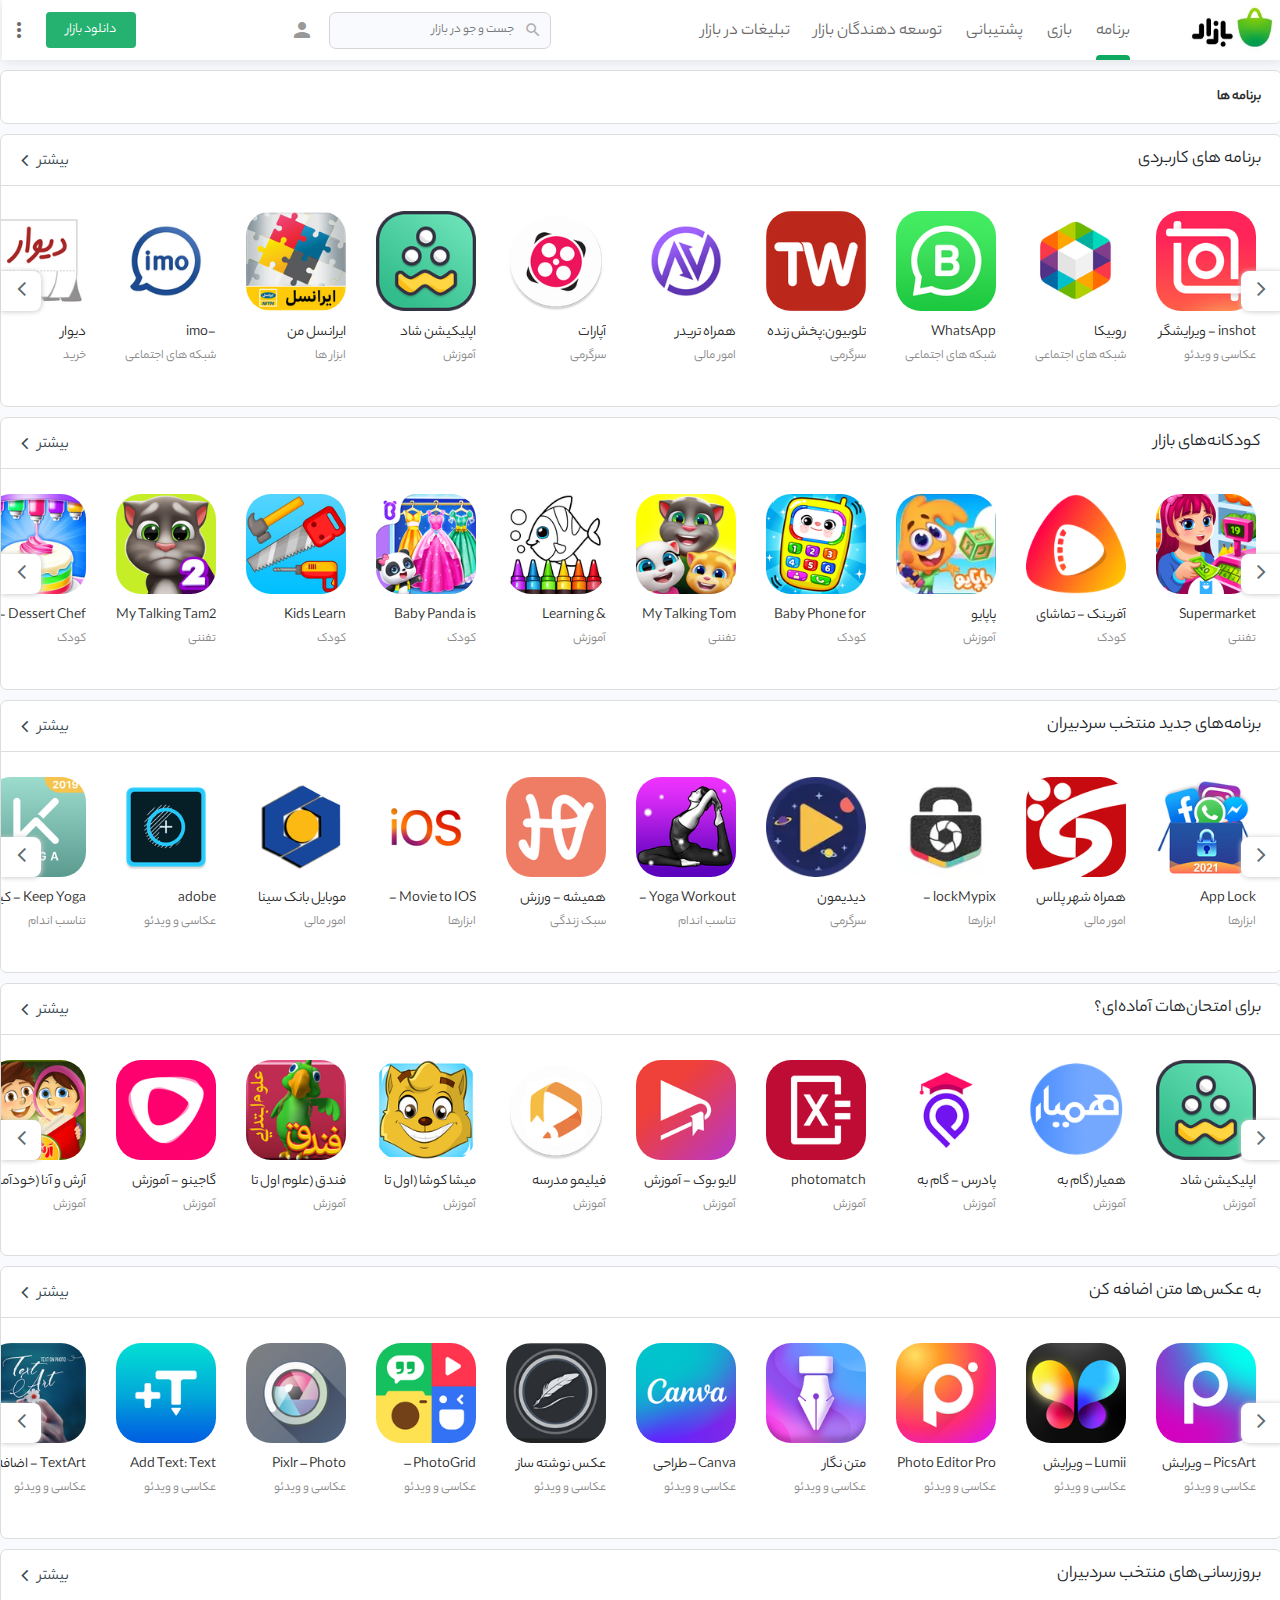
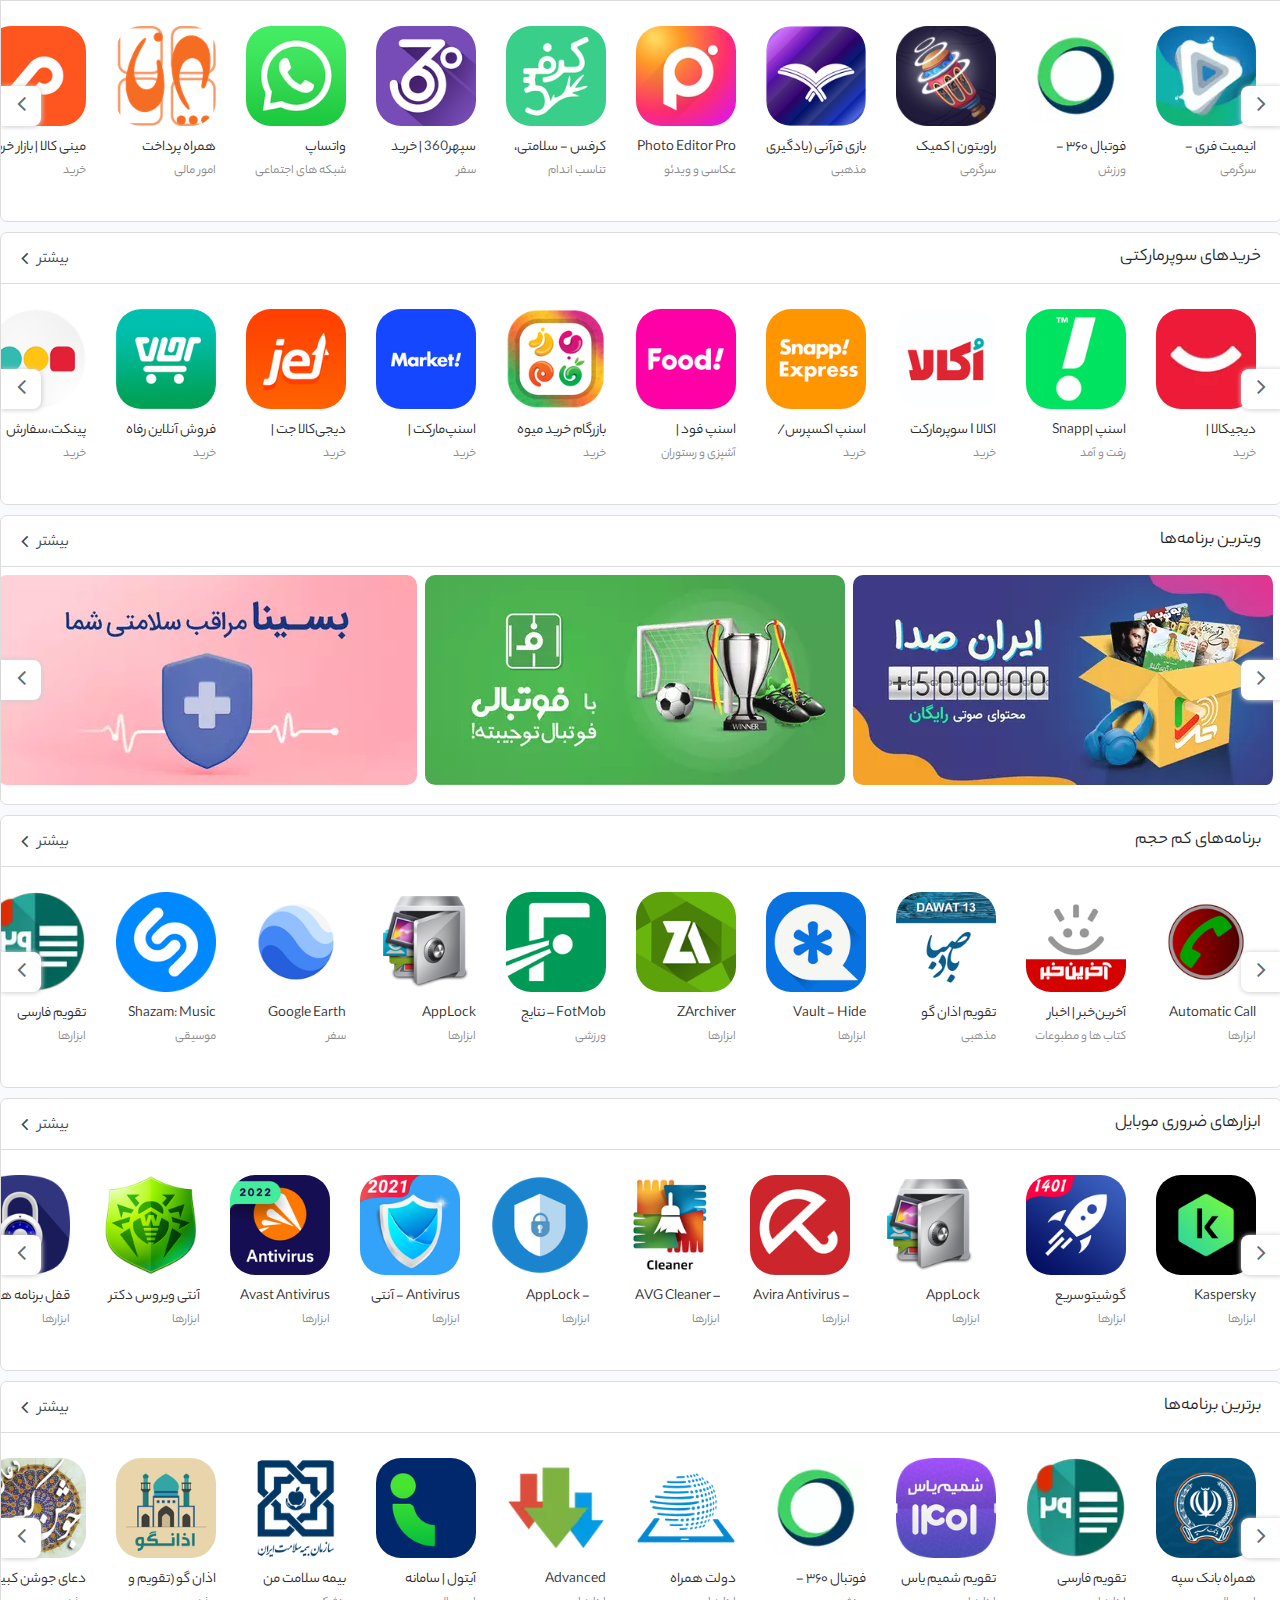
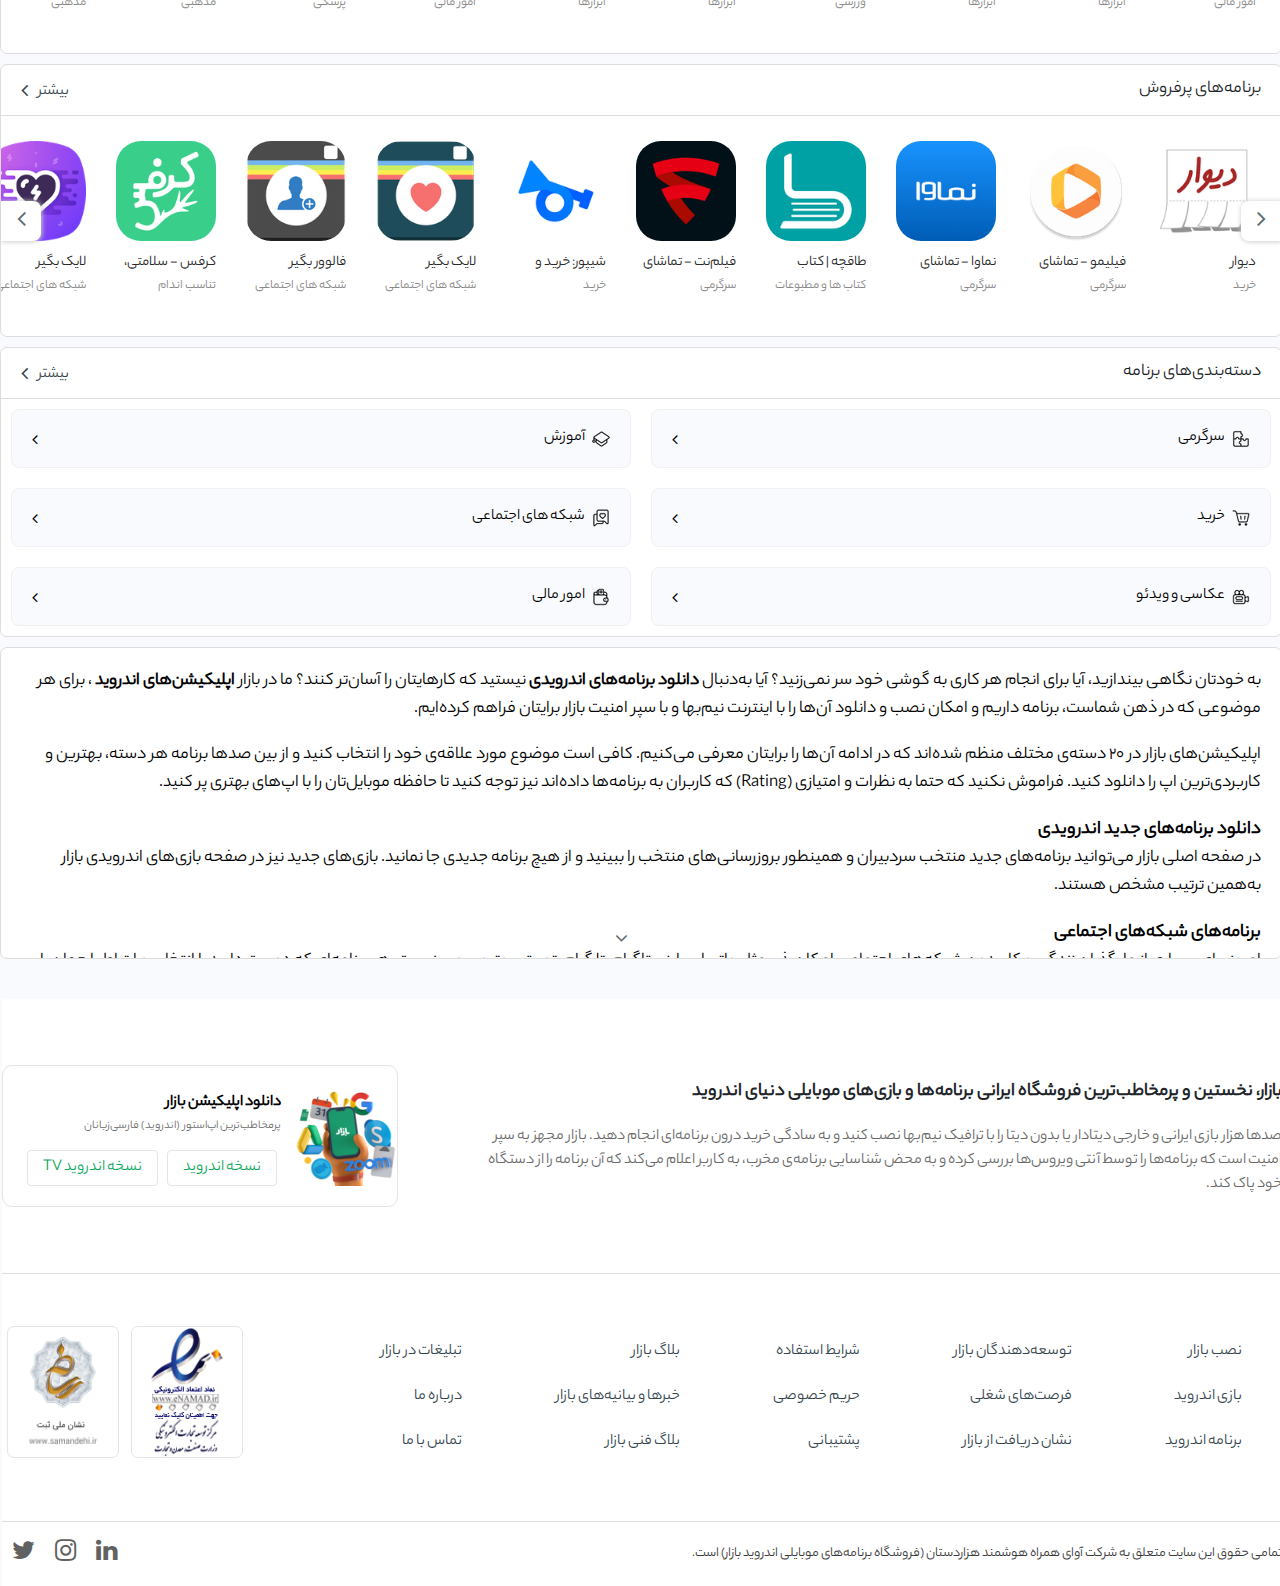
==== commit fd744f4a: "fixed responsive" ====
--- a/index.html
+++ b/index.html
@@ -1,547 +1,651 @@
 <!DOCTYPE html>
 <html lang="en" dir="rtl">
-
-<head>
-    <meta charset="UTF-8">
-    <meta http-equiv="X-UA-Compatible" content="IE=edge">
-    <meta name="viewport" content="width=device-width, initial-scale=1.0">
-    <link rel="stylesheet" href="css/style.css">
+  <head>
+    <meta charset="UTF-8" />
+    <meta http-equiv="X-UA-Compatible" content="IE=edge" />
+    <meta name="viewport" content="width=device-width, initial-scale=1.0" />
+    <link rel="stylesheet" href="./scss/style.css" />
     <script src="javascript.js"></script>
-    <link href="https://fonts.googleapis.com/icon?family=Material+Icons" rel="stylesheet">
-    <link rel="stylesheet" href="https://cdnjs.cloudflare.com/ajax/libs/font-awesome/4.7.0/css/font-awesome.min.css">
+    <link
+      data-n-head="ssr"
+      rel="icon"
+      type="image/png"
+      sizes="192x192"
+      href="https://webassets.cafebazaar.ir/images/icons/android-icon-192x192.png"
+    />
+    <link
+      href="https://fonts.googleapis.com/icon?family=Material+Icons"
+      rel="stylesheet"
+    />
+    <link
+      rel="stylesheet"
+      href="https://cdnjs.cloudflare.com/ajax/libs/font-awesome/4.7.0/css/font-awesome.min.css"
+    />
     <title>cafe bazar</title>
-</head>
-
-<body>
-
+  </head>
+
+  <body>
     <div class="nav">
-
-        <nav>
-            <div class="d-1-nav">
-                <img src="img/logo.jpg" alt="logo bazar">
-
-                <ul>
-                    <li class="li-1-d-1-nav"><a href="#">برنامه</a>
-                        <div class="khat-sabz"></div>
-                    </li>
-                    <li class="li-2-d-1-nav"><a href="#">بازی</a></li>
-                    <li class="li-2-d-1-nav"><a href="#">پشتیبانی</a></li>
-                    <li class="li-2-d-1-nav"><a href="#">توسعه دهندگان بازار</a></li>
-                    <li class="li-2-d-1-nav"><a href="#">تبلیغات در بازار</a></li>
-                </ul>
+      <nav>
+        <div class="d-1-nav">
+          <img src="img/logo.jpg" alt="logo bazar" />
+
+          <ul>
+            <li class="li-1-d-1-nav">
+              <a title="link" href="#" class="text-nowrap">برنامه</a>
+              <div class="khat-sabz"></div>
+            </li>
+            <li class="li-2-d-1-nav">
+              <a title="link" href="#" class="text-nowrap">بازی</a>
+            </li>
+            <li class="li-2-d-1-nav">
+              <a title="link" href="#" class="text-nowrap">پشتیبانی</a>
+            </li>
+            <li class="li-2-d-1-nav">
+              <a title="link" href="#" class="text-nowrap"
+                >توسعه دهندگان بازار</a
+              >
+            </li>
+            <li class="li-2-d-1-nav">
+              <a title="link" href="#" class="text-nowrap">تبلیغات در بازار</a>
+            </li>
+          </ul>
+        </div>
+
+        <div class="d-father-d-2-nav-d-3-nav">
+          <div class="d-2-nav">
+            <button title="btn" class="burger-menu" onclick="burgermenu()">
+              <i class="material-icons" id="i-burger">menu</i>
+            </button>
+
+            <div class="burger-item" id="burger-item">
+              <ul class="ul-1-burger-item">
+                <li><img title="img" src="img/logo.jpg" /></li>
+                <li>
+                  <a title="link" href="#" class="text-nowrap"
+                    >توسعه دهندگان بازار</a
+                  ><i class="fa fa-angle-left"></i>
+                </li>
+                <li>
+                  <a title="link" href="#" class="text-nowrap">فرصت های شغلی</a
+                  ><i class="fa fa-angle-left"></i>
+                </li>
+                <li>
+                  <a title="link" href="#" class="text-nowrap"
+                    >نشان دریافت از بازار</a
+                  ><i class="fa fa-angle-left"></i>
+                </li>
+                <li>
+                  <a title="link" href="#" class="text-nowrap">شریاط استفاده</a
+                  ><i class="fa fa-angle-left"></i>
+                </li>
+                <li>
+                  <a title="link" href="#" class="text-nowrap">حریم خصوصی</a
+                  ><i class="fa fa-angle-left"></i>
+                </li>
+                <li>
+                  <a title="link" href="#" class="text-nowrap">پشتیبانی</a
+                  ><i class="fa fa-angle-left"></i>
+                </li>
+                <li>
+                  <a title="link" href="#" class="text-nowrap"
+                    >تبلیغات در بازار</a
+                  ><i class="fa fa-angle-left"></i>
+                </li>
+                <li>
+                  <a title="link" href="#" class="text-nowrap">بلاگ بازار</a
+                  ><i class="fa fa-angle-left"></i>
+                </li>
+                <li>
+                  <a title="link" href="#" class="text-nowrap"
+                    >خبرها و بیانیه های بازار</a
+                  ><i class="fa fa-angle-left"></i>
+                </li>
+                <li>
+                  <a title="link" href="#" class="text-nowrap">بلاگ فنی بازار</a
+                  ><i class="fa fa-angle-left"></i>
+                </li>
+                <li>
+                  <a title="link" href="#" class="text-nowrap">درباره ما</a
+                  ><i class="fa fa-angle-left"></i>
+                </li>
+                <li>
+                  <a title="link" href="#" class="text-nowrap">تماس با ما</a
+                  ><i class="fa fa-angle-left"></i>
+                </li>
+              </ul>
+
+              <ul class="ul-2-burger-item">
+                <li>
+                  <a title="link" href="#"><i class="fa fa-linkedin"></i></a>
+                </li>
+                <li>
+                  <a title="link" href="#"><i class="fa fa-instagram"></i></a>
+                </li>
+                <li>
+                  <a title="link" href="#"><i class="fa fa-twitter"></i></a>
+                </li>
+              </ul>
             </div>
 
-
-            <div class="d-father-d-2-nav-d-3-nav">
-
-                <div class="d-2-nav">
-
-                    <button class="burger-menu" onclick="burgermenu()"><i class="material-icons"
-                            id="i-burger">menu</i></button>
-
-                    <div class="burger-item" id="burger-item">
-                        <ul class="ul-1-burger-item">
-                            <li><img src="img/logo.jpg"></li>
-                            <li><a href="#">توسعه دهندگان بازار</a><i class="fa fa-angle-left"></i></li>
-                            <li><a href="#">فرصت های شغلی</a><i class="fa fa-angle-left"></i></li>
-                            <li><a href="#">نشان دریافت از بازار</a><i class="fa fa-angle-left"></i></li>
-                            <li><a href="#">شریاط استفاده</a><i class="fa fa-angle-left"></i></li>
-                            <li><a href="#">حریم خصوصی</a><i class="fa fa-angle-left"></i></li>
-                            <li><a href="#">پشتیبانی</a><i class="fa fa-angle-left"></i></li>
-                            <li><a href="#">تبلیغات در بازار</a><i class="fa fa-angle-left"></i></li>
-                            <li><a href="#">بلاگ بازار</a><i class="fa fa-angle-left"></i></li>
-                            <li><a href="#">خبرها و بیانیه های بازار</a><i class="fa fa-angle-left"></i></li>
-                            <li><a href="#">بلاگ فنی بازار</a><i class="fa fa-angle-left"></i></li>
-                            <li><a href="#">درباره ما</a><i class="fa fa-angle-left"></i></li>
-                            <li><a href="#">تماس با ما</a><i class="fa fa-angle-left"></i></li>
-                        </ul>
-
-                        <ul class="ul-2-burger-item">
-                            <li><a href="#"><i class="fa fa-linkedin"></i></a></li>
-                            <li><a href="#"><i class="fa fa-instagram"></i></a></li>
-                            <li><a href="#"><i class="fa fa-twitter"></i></a></li>
-                        </ul>
-
-                    </div>
-
-
-                    <form action="">
-                        <i class="material-icons">search</i>
-                        <input type="search" placeholder="جست و جو در بازار">
-                    </form>
-
-                    <i class="material-icons">person</i>
-                </div>
-
-                <div class="bottom-input">
-                    <ul>
-                        <li class="li-1-bottom-input"><a href="#">برای شما</a>
-                            <div class="khat-sabz"></div>
-                        </li>
-                        <li class="li-2-bottom-input"><a href="#">دسته بندی ها</a></li>
-                        <li class="li-3-bottom-input"><a href="#">کودک</a></li>
-                    </ul>
-
-                </div>
-
-                <div class="d-3-nav">
-                    <button>دانلود بازار</button>
-
-                    <button>
-                        <i class="material-icons"> more_vert</i>
-                    </button>
-                </div>
-            </div>
-
-        </nav>
+            <form action="">
+              <i class="material-icons">search</i>
+              <input type="search" placeholder="جست و جو در بازار" />
+            </form>
+
+            <i class="material-icons">person</i>
+          </div>
+
+          <div class="bottom-input">
+            <ul>
+              <li class="li-1-bottom-input w-33 text-center">
+                <a title="link" href="#">برای شما</a>
+                <div class="khat-sabz"></div>
+              </li>
+              <li class="li-2-bottom-input w-33 text-center">
+                <a title="link" href="#">دسته بندی ها</a>
+              </li>
+              <li class="li-3-bottom-input w-33 text-center">
+                <a title="link" href="#">کودک</a>
+              </li>
+            </ul>
+          </div>
+
+          <div class="d-3-nav">
+            <button title="btn" class="text-nowrap">دانلود بازار</button>
+
+            <button title="btn">
+              <i class="material-icons"> more_vert</i>
+            </button>
+          </div>
+        </div>
+      </nav>
     </div>
 
-
-
-
-
-
     <main>
-
-        <section class="sec-1">
-            <h2>برنامه ها</h2>
-        </section>
-
-
-        <section class="sec-2">
-            <div class="caption-sec">
-                <h2>برنامه های کاربردی</h2>
-
-                <div class="more-sec">
-                    <p>بیشتر</p><i class="	fa fa-angle-left"></i>
-                </div>
-            </div>
-
-            <button class="btn-right" onclick="funright1()" id="btn-right1"><i class="fa fa-angle-right"></i></button>
-            <button class="btn-left" onclick="funleft1()" id="btn-left1"><i class="fa fa-angle-left"></i></button>
-
-            <div class="barname-slider" id="barname-slider1">
-
-
-                <div>
-                    <img src="img/img-1-sec-2.png" alt="">
-                    <h5>inshot - ویرایشگر ویدئو اینشات</h5>
-                    <p>عکاسی و ویدئو</p>
-                </div>
-
-                <div>
-                    <img src="img/img-2-sec-2.png" alt="">
-                    <h5>روبیکا</h5>
-                    <p>شبکه های اجتماعی</p>
-                </div>
-
-                <div>
-                    <img src="img/img-3-sec-2.png" alt="">
-                    <h5>WhatsApp Business</h5>
-                    <p>شبکه های اجتماعی</p>
-                </div>
-
-                <div>
-                    <img src="img/img-4-sec-2.png" alt="">
-                    <h5>تلوبیون:پخش زنده و آرشیو تلویزیرون</h5>
-                    <p>سرگرمی</p>
-                </div>
-
-                <div>
-                    <img src="img/img-5-sec-2.png" alt="">
-                    <h5>همراه تریدر نوبیتکس</h5>
-                    <p>امور مالی</p>
-                </div>
-
-                <div>
-                    <img src="img/img-6-sec-2.png" alt="">
-                    <h5>آپارات</h5>
-                    <p>سرگرمی</p>
-                </div>
-
-                <div>
-                    <img src="img/img-7-sec-2.png" alt="">
-                    <h5>اپلیکیشن شاد</h5>
-                    <p>آموزش</p>
-                </div>
-
-                <div>
-                    <img src="img/img-8-sec-2.png" alt="">
-                    <h5>ایرانسل من</h5>
-                    <p>ابزار ها</p>
-                </div>
-
-                <div>
-                    <img src="img/img-9-sec-2.png" alt="">
-                    <h5>imo-international Call & Chat</h5>
-                    <p>شبکه های اجتماعی</p>
-                </div>
-
-                <div>
-                    <img src="img/img-10-sec-2.png" alt="">
-                    <h5>دیوار</h5>
-                    <p>خرید</p>
-                </div>
-
-                <div>
-                    <img src="img/img-11-sec-2.png" alt="">
-                    <h5>بلد - نقشه و مسیر یاب</h5>
-                    <p>رفت و آمد</p>
-                </div>
-
-                <div>
-                    <img src="img/img-12-sec-2.png" alt="">
-                    <h5>تقویم اذان گو بادصبا</h5>
-                    <p>مذهبی</p>
-                </div>
-
-                <div>
-                    <img src="img/img-13-sec-2.png" alt="">
-                    <h5>آپ - اپلیکیشن پرداخت همراه</h5>
-                    <p>امور مالی</p>
-                </div>
-
-                <div>
-                    <img src="img/img-14-sec-2.png" alt="">
-                    <h5>واتساپ WhatsApp messenger</h5>
-                    <p>شبکه های اجتماعی</p>
-                </div>
-
-                <div>
-                    <img src="img/img-15-sec-2.png" alt="">
-                    <h5>instagram</h5>
-                    <p>شبکه های اجتماعی</p>
-                </div>
-
-                <div>
-                    <img src="img/img-16-sec-2.png" alt="">
-                    <h5>همراه من (اپلیکیشن رسمی همراه اول)</h5>
-                    <p>ابزار ها </p>
-                </div>
-
-            </div>
-        </section>
-
-
-        <section class="sec-3">
-            <div class="caption-sec">
-                <h2>کودکانه‌های بازار</h2>
-
-                <div class="more-sec">
-                    <p>بیشتر</p><i class="	fa fa-angle-left"></i>
-                </div>
-            </div>
-
-            <button class="btn-right" onclick="funright2()" id="btn-right2"><i class="fa fa-angle-right"></i></button>
-            <button class="btn-left" onclick="funleft2()" id="btn-left2"><i class="fa fa-angle-left"></i></button>
-
-            <div class="barname-slider" id="barname-slider2">
-
-                <div>
-                    <img src="img/img-1-sec-3.png" alt="">
-                    <h5>Supermarket Game - بازی سوپرمارکت</h5>
-                    <p>تفننی</p>
-                </div>
-
-                <div>
-                    <img src="img/img-2-sec-3.png" alt="">
-                    <h5>آفرینک - تماشای کارتون و انیمیشن</h5>
-                    <p>کودک</p>
-                </div>
-
-                <div>
-                    <img src="img/img-3-sec-3.webp" alt="">
-                    <h5>پاپایو</h5>
-                    <p>آموزش</p>
-                </div>
-
-                <div>
-                    <img src="img/img-4-sec-3.png" alt="">
-                    <h5>Baby Phone for toddlers - تلفن کوچولو ها </h5>
-                    <p>کودک</p>
-                </div>
-
-                <div>
-                    <img src="img/img-5-sec-3.png" alt="">
-                    <h5>My Talking Tom Friends - دوستان تام سخنگو</h5>
-                    <p>تفننی</p>
-                </div>
-
-                <div>
-                    <img src="img/img-6-sec-3.png" alt="">
-                    <h5>Learning & Coloring Game - آموزش نقاشی کودکان</h5>
-                    <p>آموزش</p>
-                </div>
-
-                <div>
-                    <img src="img/img-7-sec-3.png" alt="">
-                    <h5>Baby Panda is Fashion Dress Up</h5>
-                    <p>کودک</p>
-                </div>
-
-                <div>
-                    <img src="img/img-8-sec-3.png" alt="">
-                    <h5>Kids Learn professions</h5>
-                    <p>کودک</p>
-                </div>
-
-                <div>
-                    <img src="img/img-9-sec-3.png" alt="">
-                    <h5>My Talking Tam2 - تام سنگو2</h5>
-                    <p>تفننی</p>
-                </div>
-
-                <div>
-                    <img src="img/img-10-sec-3.png" alt="">
-                    <h5>Dessert Chef - سرآشپز کیک بستنی </h5>
-                    <p>کودک</p>
-                </div>
-
-                <div>
-                    <img src="img/img-11-sec-3.png" alt="">
-                    <h5>Icecreame Cone Cupcake Baking - ساخت بستنی قیفی</h5>
-                    <p>تفننی</p>
-                </div>
-
-                <div>
-                    <img src="img/img-12-sec-3.png " alt="">
-                    <h5>قطار شادی</h5>
-                    <p>کودک</p>
-                </div>
-
-                <div>
-                    <img src="img/img-13-sec-3.png" alt="">
-                    <h5>My Talking Hank - هنک سخنگو</h5>
-                    <p>تفننی</p>
-                </div>
-
-                <div>
-                    <img src="img/img-14-sec-3.png" alt="">
-                    <h5>نوزاد بازیگوش</h5>
-                    <p>کودک</p>
-                </div>
-
-                <div>
-                    <img src="img/img-15-sec-3.png" alt="">
-                    <h5>My Talking Angella - آنجلا سخنگو</h5>
-                    <p>تفننی</p>
-                </div>
-
-                <div>
-                    <img src="img/img-16-sec-3.png" alt="">
-                    <h5>پو - pou</h5>
-                    <p>تفننی</p>
-                </div>
-
-
-            </div>
-        </section>
-
-
-        <section class="sec-4">
-
-            <div class="caption-sec">
-                <h2>برنامه‌های جدید منتخب سردبیران</h2>
-
-                <div class="more-sec">
-                    <p>بیشتر</p><i class="	fa fa-angle-left"></i>
-                </div>
-            </div>
-
-            <button class="btn-right" onclick="funright3()" id="btn-right3"><i class="fa fa-angle-right"></i></button>
-            <button class="btn-left" onclick="funleft3()" id="btn-left3"><i class="fa fa-angle-left"></i></button>
-
-            <div class="barname-slider" id="barname-slider3">
-
-                <div>
-                    <img src="img/img-1-sec-4.png" alt="">
-                    <h5>App Lock Master - قفل برنامه</h5>
-                    <p>ابزارها</p>
-                </div>
-
-                <div>
-                    <img src="img/img-2-sec-4.png" alt="">
-                    <h5>همراه شهر پلاس</h5>
-                    <p>امور مالی</p>
-                </div>
-
-                <div>
-                    <img src="img/img-3-sec-4.webp" alt="">
-                    <h5>lockMypix - گالری مخفی</h5>
-                    <p>ابزارها</p>
-                </div>
-
-                <div>
-                    <img src="img/img-4-sec-4.webp" alt="">
-                    <h5>دیدیمون</h5>
-                    <p>سرگرمی</p>
-                </div>
-                <div>
-                    <img src="img/img-5-sec-4.png" alt="">
-                    <h5>Yoga Workout - تمرین و یادگیری یوگا</h5>
-                    <p>تناسب اندام</p>
-                </div>
-
-                <div>
-                    <img src="img/img-6-sec-4.png" alt="">
-                    <h5>همیشه - ورزش درخانه،سبک زندگی سالم</h5>
-                    <p>سبک زندگی</p>
-                </div>
-
-                <div>
-                    <img src="img/img-7-sec-4.png" alt="">
-                    <h5>Movie to IOS - انتقال به آی او اس</h5>
-                    <p>ابزارها</p>
-                </div>
-
-                <div>
-                    <img src="img/img-8-sec-4.png" alt="">
-                    <h5>موبایل بانک سینا</h5>
-                    <p>امور مالی</p>
-                </div>
-                <div>
-                    <img src="img/img-9-sec-4.png" alt="">
-                    <h5>adobe photoshopfix - ادوب فوتوشاپ فیکس</h5>
-                    <p>عکاسی و ویدئو</p>
-                </div>
-
-                <div>
-                    <img src="img/img-10-sec-4.png" alt="">
-                    <h5>Keep Yoga - کیپ یوگا:تمرین مدیتیشن و یوگا</h5>
-                    <p>تناسب اندام</p>
-                </div>
-
-                <div>
-                    <img src="img/img-11-sec-4.png" alt="">
-                    <h5>فوتبال 360 - فوتبال برای همه</h5>
-                    <p>ورزشی</p>
-                </div>
-
-                <div>
-                    <img src="img/img-12-sec-4.png" alt="">
-                    <h5>PENUP - پن آپ</h5>
-                    <p>ابزارها</p>
-                </div>
-                <div>
-                    <img src="img/img-13-sec-4.png" alt="">
-                    <h5>دنج - اپلیکیشن مدیتیشن</h5>
-                    <p>سبک زندگی</p>
-                </div>
-
-                <div>
-                    <img src="img/img-14-sec-4.png" alt="">
-                    <h5>Clock Vaulet - گالری مخفی</h5>
-                    <p>ابزارها</p>
-                </div>
-
-                <div>
-                    <img src="img/img-15-sec-4.webp" alt="">
-                    <h5>ترنج - محصولات اینستاگرام</h5>
-                    <p>خرید</p>
-                </div>
-
-                <div>
-                    <img src="img/img-16-sec-4.png" alt="">
-                    <h5>DarkRoom photo - ویرایشگر عکس دارک روم</h5>
-                    <p>عکاسی و و یدئو</p>
-                </div>
-
-
-
-            </div>
-        </section>
-
-
-        <section class="sec-5">
-
-            <div class="caption-sec">
-                <h2>برای امتحان‌هات آماده‌ای؟</h2>
-
-                <div class="more-sec">
-                    <p>بیشتر</p><i class="	fa fa-angle-left"></i>
-                </div>
-            </div>
-
-            <button class="btn-right" onclick="funright4()" id="btn-right4"><i class="fa fa-angle-right"></i></button>
-            <button class="btn-left" onclick="funleft4()" id="btn-left4"><i class="fa fa-angle-left"></i></button>
-
-            <div class="barname-slider" id="barname-slider4">
-                <div>
-                    <img src="img/img-1-sec-5.png" alt="">
-                    <h5>اپلیکیشن شاد</h5>
-                    <p>آموزش</p>
-                </div>
-
-                <div>
-                    <img src="img/img-2-sec-5.png" alt="">
-                    <h5>همیار (گام به گامف آموزشی،تدریس)</h5>
-                    <p>آموزش</p>
-                </div>
-
-                <div>
-                    <img src="img/img-3-sec-5.png" alt="">
-                    <h5>پادرس - گام به گم،نمونه سوال، جزوه</h5>
-                    <p>آموزش</p>
-                </div>
-
-                <div>
-                    <img src="img/img-4-sec-5.png" alt="">
-                    <h5>photomatch</h5>
-                    <p>آموزش</p>
-                </div>
-                <div>
-                    <img src="img/img-5-sec-5.png" alt="">
-                    <h5>لایو بوک - آموزش گام به گام با AR</h5>
-                    <p>آموزش</p>
-                </div>
-
-                <div>
-                    <img src="img/img-6-sec-5.png" alt="">
-                    <h5>فیلیمو مدرسه</h5>
-                    <p>آموزش</p>
-                </div>
-
-                <div>
-                    <img src="img/img-7-sec-5.png" alt="">
-                    <h5>میشا کوشا (اول تا پنجم دبستان)</h5>
-                    <p>آموزش</p>
-                </div>
-
-                <div>
-                    <img src="img/img-8-sec-5.png" alt="">
-                    <h5>فندق (علوم اول تا ششم دبستان)</h5>
-                    <p>آموزش</p>
-                </div>
-                <div>
-                    <img src="img/img-9-sec-5.png" alt="">
-                    <h5>گاجینو - آموزش آنلاین گاج</h5>
-                    <p>آموزش</p>
-                </div>
-
-                <div>
-                    <img src="img/img-10-sec-5.png" alt="">
-                    <h5>آرش و آنا (خودآموز) کلاس اول تا شیشم</h5>
-                    <p>آموزش</p>
-                </div>
-
-                <div>
-                    <img src="img/img-11-sec-5.png" alt="">
-                    <h5>بینهایت</h5>
-                    <p>آموزش</p>
-                </div>
-
-                <div>
-                    <img src="img/img-12-sec-5.png" alt="">
-                    <h5>نمره بهتر - آموزشی</h5>
-                    <p>آموزش</p>
-                </div>
-                <div>
-                    <img src="img/img-13-sec-5.png" alt="">
-                    <h5>Study Room - اتاق مطالعه مجازی شما</h5>
-                    <p>ابزارها</p>
-                </div>
-
-                <!-- <div>
+      <section class="sec-1">
+        <h2>برنامه ها</h2>
+      </section>
+
+      <section class="sec-2">
+        <div class="caption-sec">
+          <h2>برنامه های کاربردی</h2>
+
+          <div class="more-sec">
+            <p>بیشتر</p>
+            <i class="fa fa-angle-left"></i>
+          </div>
+        </div>
+
+        <button
+          title="btn"
+          class="btn-right"
+          onclick="funright1()"
+          id="btn-right1"
+        >
+          <i class="fa fa-angle-right"></i>
+        </button>
+        <button
+          title="btn"
+          class="btn-left"
+          onclick="funleft1()"
+          id="btn-left1"
+        >
+          <i class="fa fa-angle-left"></i>
+        </button>
+
+        <div class="barname-slider" id="barname-slider1">
+          <div>
+            <img src="img/img-1-sec-2.png" alt="" />
+            <h5>inshot - ویرایشگر ویدئو اینشات</h5>
+            <p>عکاسی و ویدئو</p>
+          </div>
+
+          <div>
+            <img src="img/img-2-sec-2.png" alt="" />
+            <h5>روبیکا</h5>
+            <p>شبکه های اجتماعی</p>
+          </div>
+
+          <div>
+            <img src="img/img-3-sec-2.png" alt="" />
+            <h5>WhatsApp Business</h5>
+            <p>شبکه های اجتماعی</p>
+          </div>
+
+          <div>
+            <img src="img/img-4-sec-2.png" alt="" />
+            <h5>تلوبیون:پخش زنده و آرشیو تلویزیرون</h5>
+            <p>سرگرمی</p>
+          </div>
+
+          <div>
+            <img src="img/img-5-sec-2.png" alt="" />
+            <h5>همراه تریدر نوبیتکس</h5>
+            <p>امور مالی</p>
+          </div>
+
+          <div>
+            <img src="img/img-6-sec-2.png" alt="" />
+            <h5>آپارات</h5>
+            <p>سرگرمی</p>
+          </div>
+
+          <div>
+            <img src="img/img-7-sec-2.png" alt="" />
+            <h5>اپلیکیشن شاد</h5>
+            <p>آموزش</p>
+          </div>
+
+          <div>
+            <img src="img/img-8-sec-2.png" alt="" />
+            <h5>ایرانسل من</h5>
+            <p>ابزار ها</p>
+          </div>
+
+          <div>
+            <img src="img/img-9-sec-2.png" alt="" />
+            <h5>imo-international Call & Chat</h5>
+            <p>شبکه های اجتماعی</p>
+          </div>
+
+          <div>
+            <img src="img/img-10-sec-2.png" alt="" />
+            <h5>دیوار</h5>
+            <p>خرید</p>
+          </div>
+
+          <div>
+            <img src="img/img-11-sec-2.png" alt="" />
+            <h5>بلد - نقشه و مسیر یاب</h5>
+            <p>رفت و آمد</p>
+          </div>
+
+          <div>
+            <img src="img/img-12-sec-2.png" alt="" />
+            <h5>تقویم اذان گو بادصبا</h5>
+            <p>مذهبی</p>
+          </div>
+
+          <div>
+            <img src="img/img-13-sec-2.png" alt="" />
+            <h5>آپ - اپلیکیشن پرداخت همراه</h5>
+            <p>امور مالی</p>
+          </div>
+
+          <div>
+            <img src="img/img-14-sec-2.png" alt="" />
+            <h5>واتساپ WhatsApp messenger</h5>
+            <p>شبکه های اجتماعی</p>
+          </div>
+
+          <div>
+            <img src="img/img-15-sec-2.png" alt="" />
+            <h5>instagram</h5>
+            <p>شبکه های اجتماعی</p>
+          </div>
+
+          <div>
+            <img src="img/img-16-sec-2.png" alt="" />
+            <h5>همراه من (اپلیکیشن رسمی همراه اول)</h5>
+            <p>ابزار ها</p>
+          </div>
+        </div>
+      </section>
+
+      <section class="sec-3">
+        <div class="caption-sec">
+          <h2>کودکانه‌های بازار</h2>
+
+          <div class="more-sec">
+            <p>بیشتر</p>
+            <i class="fa fa-angle-left"></i>
+          </div>
+        </div>
+
+        <button
+          title="btn"
+          class="btn-right"
+          onclick="funright2()"
+          id="btn-right2"
+        >
+          <i class="fa fa-angle-right"></i>
+        </button>
+        <button
+          title="btn"
+          class="btn-left"
+          onclick="funleft2()"
+          id="btn-left2"
+        >
+          <i class="fa fa-angle-left"></i>
+        </button>
+
+        <div class="barname-slider" id="barname-slider2">
+          <div>
+            <img src="img/img-1-sec-3.png" alt="" />
+            <h5>Supermarket Game - بازی سوپرمارکت</h5>
+            <p>تفننی</p>
+          </div>
+
+          <div>
+            <img src="img/img-2-sec-3.png" alt="" />
+            <h5>آفرینک - تماشای کارتون و انیمیشن</h5>
+            <p>کودک</p>
+          </div>
+
+          <div>
+            <img src="img/img-3-sec-3.webp" alt="" />
+            <h5>پاپایو</h5>
+            <p>آموزش</p>
+          </div>
+
+          <div>
+            <img src="img/img-4-sec-3.png" alt="" />
+            <h5>Baby Phone for toddlers - تلفن کوچولو ها</h5>
+            <p>کودک</p>
+          </div>
+
+          <div>
+            <img src="img/img-5-sec-3.png" alt="" />
+            <h5>My Talking Tom Friends - دوستان تام سخنگو</h5>
+            <p>تفننی</p>
+          </div>
+
+          <div>
+            <img src="img/img-6-sec-3.png" alt="" />
+            <h5>Learning & Coloring Game - آموزش نقاشی کودکان</h5>
+            <p>آموزش</p>
+          </div>
+
+          <div>
+            <img src="img/img-7-sec-3.png" alt="" />
+            <h5>Baby Panda is Fashion Dress Up</h5>
+            <p>کودک</p>
+          </div>
+
+          <div>
+            <img src="img/img-8-sec-3.png" alt="" />
+            <h5>Kids Learn professions</h5>
+            <p>کودک</p>
+          </div>
+
+          <div>
+            <img src="img/img-9-sec-3.png" alt="" />
+            <h5>My Talking Tam2 - تام سنگو2</h5>
+            <p>تفننی</p>
+          </div>
+
+          <div>
+            <img src="img/img-10-sec-3.png" alt="" />
+            <h5>Dessert Chef - سرآشپز کیک بستنی</h5>
+            <p>کودک</p>
+          </div>
+
+          <div>
+            <img src="img/img-11-sec-3.png" alt="" />
+            <h5>Icecreame Cone Cupcake Baking - ساخت بستنی قیفی</h5>
+            <p>تفننی</p>
+          </div>
+
+          <div>
+            <img src="img/img-12-sec-3.png " alt="" />
+            <h5>قطار شادی</h5>
+            <p>کودک</p>
+          </div>
+
+          <div>
+            <img src="img/img-13-sec-3.png" alt="" />
+            <h5>My Talking Hank - هنک سخنگو</h5>
+            <p>تفننی</p>
+          </div>
+
+          <div>
+            <img src="img/img-14-sec-3.png" alt="" />
+            <h5>نوزاد بازیگوش</h5>
+            <p>کودک</p>
+          </div>
+
+          <div>
+            <img src="img/img-15-sec-3.png" alt="" />
+            <h5>My Talking Angella - آنجلا سخنگو</h5>
+            <p>تفننی</p>
+          </div>
+
+          <div>
+            <img src="img/img-16-sec-3.png" alt="" />
+            <h5>پو - pou</h5>
+            <p>تفننی</p>
+          </div>
+        </div>
+      </section>
+
+      <section class="sec-4">
+        <div class="caption-sec">
+          <h2>برنامه‌های جدید منتخب سردبیران</h2>
+
+          <div class="more-sec">
+            <p>بیشتر</p>
+            <i class="fa fa-angle-left"></i>
+          </div>
+        </div>
+
+        <button
+          title="btn"
+          class="btn-right"
+          onclick="funright3()"
+          id="btn-right3"
+        >
+          <i class="fa fa-angle-right"></i>
+        </button>
+        <button
+          title="btn"
+          class="btn-left"
+          onclick="funleft3()"
+          id="btn-left3"
+        >
+          <i class="fa fa-angle-left"></i>
+        </button>
+
+        <div class="barname-slider" id="barname-slider3">
+          <div>
+            <img src="img/img-1-sec-4.png" alt="" />
+            <h5>App Lock Master - قفل برنامه</h5>
+            <p>ابزارها</p>
+          </div>
+
+          <div>
+            <img src="img/img-2-sec-4.png" alt="" />
+            <h5>همراه شهر پلاس</h5>
+            <p>امور مالی</p>
+          </div>
+
+          <div>
+            <img src="img/img-3-sec-4.webp" alt="" />
+            <h5>lockMypix - گالری مخفی</h5>
+            <p>ابزارها</p>
+          </div>
+
+          <div>
+            <img src="img/img-4-sec-4.webp" alt="" />
+            <h5>دیدیمون</h5>
+            <p>سرگرمی</p>
+          </div>
+          <div>
+            <img src="img/img-5-sec-4.png" alt="" />
+            <h5>Yoga Workout - تمرین و یادگیری یوگا</h5>
+            <p>تناسب اندام</p>
+          </div>
+
+          <div>
+            <img src="img/img-6-sec-4.png" alt="" />
+            <h5>همیشه - ورزش درخانه،سبک زندگی سالم</h5>
+            <p>سبک زندگی</p>
+          </div>
+
+          <div>
+            <img src="img/img-7-sec-4.png" alt="" />
+            <h5>Movie to IOS - انتقال به آی او اس</h5>
+            <p>ابزارها</p>
+          </div>
+
+          <div>
+            <img src="img/img-8-sec-4.png" alt="" />
+            <h5>موبایل بانک سینا</h5>
+            <p>امور مالی</p>
+          </div>
+          <div>
+            <img src="img/img-9-sec-4.png" alt="" />
+            <h5>adobe photoshopfix - ادوب فوتوشاپ فیکس</h5>
+            <p>عکاسی و ویدئو</p>
+          </div>
+
+          <div>
+            <img src="img/img-10-sec-4.png" alt="" />
+            <h5>Keep Yoga - کیپ یوگا:تمرین مدیتیشن و یوگا</h5>
+            <p>تناسب اندام</p>
+          </div>
+
+          <div>
+            <img src="img/img-11-sec-4.png" alt="" />
+            <h5>فوتبال 360 - فوتبال برای همه</h5>
+            <p>ورزشی</p>
+          </div>
+
+          <div>
+            <img src="img/img-12-sec-4.png" alt="" />
+            <h5>PENUP - پن آپ</h5>
+            <p>ابزارها</p>
+          </div>
+          <div>
+            <img src="img/img-13-sec-4.png" alt="" />
+            <h5>دنج - اپلیکیشن مدیتیشن</h5>
+            <p>سبک زندگی</p>
+          </div>
+
+          <div>
+            <img src="img/img-14-sec-4.png" alt="" />
+            <h5>Clock Vaulet - گالری مخفی</h5>
+            <p>ابزارها</p>
+          </div>
+
+          <div>
+            <img src="img/img-15-sec-4.webp" alt="" />
+            <h5>ترنج - محصولات اینستاگرام</h5>
+            <p>خرید</p>
+          </div>
+
+          <div>
+            <img src="img/img-16-sec-4.png" alt="" />
+            <h5>DarkRoom photo - ویرایشگر عکس دارک روم</h5>
+            <p>عکاسی و و یدئو</p>
+          </div>
+        </div>
+      </section>
+
+      <section class="sec-5">
+        <div class="caption-sec">
+          <h2>برای امتحان‌هات آماده‌ای؟</h2>
+
+          <div class="more-sec">
+            <p>بیشتر</p>
+            <i class="fa fa-angle-left"></i>
+          </div>
+        </div>
+
+        <button
+          title="btn"
+          class="btn-right"
+          onclick="funright4()"
+          id="btn-right4"
+        >
+          <i class="fa fa-angle-right"></i>
+        </button>
+        <button
+          title="btn"
+          class="btn-left"
+          onclick="funleft4()"
+          id="btn-left4"
+        >
+          <i class="fa fa-angle-left"></i>
+        </button>
+
+        <div class="barname-slider" id="barname-slider4">
+          <div>
+            <img src="img/img-1-sec-5.png" alt="" />
+            <h5>اپلیکیشن شاد</h5>
+            <p>آموزش</p>
+          </div>
+
+          <div>
+            <img src="img/img-2-sec-5.png" alt="" />
+            <h5>همیار (گام به گامف آموزشی،تدریس)</h5>
+            <p>آموزش</p>
+          </div>
+
+          <div>
+            <img src="img/img-3-sec-5.png" alt="" />
+            <h5>پادرس - گام به گم،نمونه سوال، جزوه</h5>
+            <p>آموزش</p>
+          </div>
+
+          <div>
+            <img src="img/img-4-sec-5.png" alt="" />
+            <h5>photomatch</h5>
+            <p>آموزش</p>
+          </div>
+          <div>
+            <img src="img/img-5-sec-5.png" alt="" />
+            <h5>لایو بوک - آموزش گام به گام با AR</h5>
+            <p>آموزش</p>
+          </div>
+
+          <div>
+            <img src="img/img-6-sec-5.png" alt="" />
+            <h5>فیلیمو مدرسه</h5>
+            <p>آموزش</p>
+          </div>
+
+          <div>
+            <img src="img/img-7-sec-5.png" alt="" />
+            <h5>میشا کوشا (اول تا پنجم دبستان)</h5>
+            <p>آموزش</p>
+          </div>
+
+          <div>
+            <img src="img/img-8-sec-5.png" alt="" />
+            <h5>فندق (علوم اول تا ششم دبستان)</h5>
+            <p>آموزش</p>
+          </div>
+          <div>
+            <img src="img/img-9-sec-5.png" alt="" />
+            <h5>گاجینو - آموزش آنلاین گاج</h5>
+            <p>آموزش</p>
+          </div>
+
+          <div>
+            <img src="img/img-10-sec-5.png" alt="" />
+            <h5>آرش و آنا (خودآموز) کلاس اول تا شیشم</h5>
+            <p>آموزش</p>
+          </div>
+
+          <div>
+            <img src="img/img-11-sec-5.png" alt="" />
+            <h5>بینهایت</h5>
+            <p>آموزش</p>
+          </div>
+
+          <div>
+            <img src="img/img-12-sec-5.png" alt="" />
+            <h5>نمره بهتر - آموزشی</h5>
+            <p>آموزش</p>
+          </div>
+          <div>
+            <img src="img/img-13-sec-5.png" alt="" />
+            <h5>Study Room - اتاق مطالعه مجازی شما</h5>
+            <p>ابزارها</p>
+          </div>
+
+          <!-- <div>
                     <img src="" alt="">
                     <h5></h5>
                     <p></p>
@@ -558,317 +662,354 @@
                     <h5></h5>
                     <p></p>
                 </div> -->
-
-            </div>
-        </section>
-
-
-        <section class="sec-6">
-
-            <div class="caption-sec">
-                <h2>به عکس‌ها متن اضافه کن</h2>
-
-                <div class="more-sec">
-                    <p>بیشتر</p><i class="	fa fa-angle-left"></i>
-                </div>
-            </div>
-
-            <button class="btn-right" onclick="funright5()" id="btn-right5"><i class="fa fa-angle-right"></i></button>
-            <button class="btn-left" onclick="funleft5()" id="btn-left5"><i class="fa fa-angle-left"></i></button>
-
-            <div class="barname-slider" id="barname-slider5">
-                <div>
-                    <img src="img/img-1-sec-6.png" alt="">
-                    <h5>PicsArt – ویرایش عکس پیکس آرت</h5>
-                    <p>عکاسی و ویدئو</p>
-                </div>
-
-                <div>
-                    <img src="img/img-2-sec-6.png" alt="">
-                    <h5>Lumii – ویرایش تصویر</h5>
-                    <p>عکاسی و ویدئو</p>
-                </div>
-
-                <div>
-                    <img src="img/img-3-sec-6.png" alt="">
-                    <h5>Photo Editor Pro – ویرایش عکس</h5>
-                    <p>عکاسی و ویدئو</p>
-                </div>
-
-                <div>
-                    <img src="img/img-4-sec-6.png" alt="">
-                    <h5>متن نگار</h5>
-                    <p>عکاسی و ویدئو</p>
-                </div>
-                <div>
-                    <img src="img/img-5-sec-6.png" alt="">
-                    <h5>Canva – طراحی لوگو و پوستر کانوا</h5>
-                    <p>عکاسی و ویدئو</p>
-                </div>
-
-                <div>
-                    <img src="img/img-6-sec-6.png" alt="">
-                    <h5>عکس نوشته ساز</h5>
-                    <p>عکاسی و ویدئو</p>
-                </div>
-
-                <div>
-                    <img src="img/img-7-sec-6.png" alt="">
-                    <h5>PhotoGrid – ویرایش عکس و ویدیو فوتوگرید</h5>
-                    <p>عکاسی و ویدئو</p>
-                </div>
-
-                <div>
-                    <img src="img/img-8-sec-6.png" alt="">
-                    <h5>Pixlr – Photo Editor</h5>
-                    <p>عکاسی و ویدئو</p>
-                </div>
-                <div>
-                    <img src="img/img-9-sec-6.png" alt="">
-                    <h5>Add Text: Text on Photo Editor – اضافه کردن متن به عکس</h5>
-                    <p>عکاسی و ویدئو</p>
-                </div>
-
-                <div>
-                    <img src="img/img-10-sec-6.png" alt="">
-                    <h5>TextArt - اضافه کردن متن به عکس</h5>
-                    <p>عکاسی و ویدئو</p>
-                </div>
-
-                <div>
-                    <img src="img/img-11-sec-6.png" alt="">
-                    <h5>Phonto - Text on Photos</h5>
-                    <p>عکاسی و ویدئو</p>
-                </div>
-
-                <div>
-                    <img src="img/img-12-sec-6.png" alt="">
-                    <h5>Text On Photo - Text to Photos</h5>
-                    <p>عکاسی و ویدئو</p>
-                </div>
-                <div>
-                    <img src="img/img-13-sec-6.png" alt="">
-                    <h5>ویرایش عکس - کراپ باز</h5>
-                    <p>عکاسی و ویدئو</p>
-                </div>
-
-                <div>
-                    <img src="img/img-14-sec-6.png" alt="">
-                    <h5>Geulgram - Text on Photo</h5>
-                    <p>عکاسی و ویدئو</p>
-                </div>
-
-                <div>
-                    <img src="img/img-15-sec-6.png" alt="">
-                    <h5>آلگرام (ساخت کاتالوگ آنلاین)</h5>
-                    <p>شبکه های اجتماعی</p>
-                </div>
-
-                <!-- <div>
+        </div>
+      </section>
+
+      <section class="sec-6">
+        <div class="caption-sec">
+          <h2>به عکس‌ها متن اضافه کن</h2>
+
+          <div class="more-sec">
+            <p>بیشتر</p>
+            <i class="fa fa-angle-left"></i>
+          </div>
+        </div>
+
+        <button
+          title="btn"
+          class="btn-right"
+          onclick="funright5()"
+          id="btn-right5"
+        >
+          <i class="fa fa-angle-right"></i>
+        </button>
+        <button
+          title="btn"
+          class="btn-left"
+          onclick="funleft5()"
+          id="btn-left5"
+        >
+          <i class="fa fa-angle-left"></i>
+        </button>
+
+        <div class="barname-slider" id="barname-slider5">
+          <div>
+            <img src="img/img-1-sec-6.png" alt="" />
+            <h5>PicsArt – ویرایش عکس پیکس آرت</h5>
+            <p>عکاسی و ویدئو</p>
+          </div>
+
+          <div>
+            <img src="img/img-2-sec-6.png" alt="" />
+            <h5>Lumii – ویرایش تصویر</h5>
+            <p>عکاسی و ویدئو</p>
+          </div>
+
+          <div>
+            <img src="img/img-3-sec-6.png" alt="" />
+            <h5>Photo Editor Pro – ویرایش عکس</h5>
+            <p>عکاسی و ویدئو</p>
+          </div>
+
+          <div>
+            <img src="img/img-4-sec-6.png" alt="" />
+            <h5>متن نگار</h5>
+            <p>عکاسی و ویدئو</p>
+          </div>
+          <div>
+            <img src="img/img-5-sec-6.png" alt="" />
+            <h5>Canva – طراحی لوگو و پوستر کانوا</h5>
+            <p>عکاسی و ویدئو</p>
+          </div>
+
+          <div>
+            <img src="img/img-6-sec-6.png" alt="" />
+            <h5>عکس نوشته ساز</h5>
+            <p>عکاسی و ویدئو</p>
+          </div>
+
+          <div>
+            <img src="img/img-7-sec-6.png" alt="" />
+            <h5>PhotoGrid – ویرایش عکس و ویدیو فوتوگرید</h5>
+            <p>عکاسی و ویدئو</p>
+          </div>
+
+          <div>
+            <img src="img/img-8-sec-6.png" alt="" />
+            <h5>Pixlr – Photo Editor</h5>
+            <p>عکاسی و ویدئو</p>
+          </div>
+          <div>
+            <img src="img/img-9-sec-6.png" alt="" />
+            <h5>Add Text: Text on Photo Editor – اضافه کردن متن به عکس</h5>
+            <p>عکاسی و ویدئو</p>
+          </div>
+
+          <div>
+            <img src="img/img-10-sec-6.png" alt="" />
+            <h5>TextArt - اضافه کردن متن به عکس</h5>
+            <p>عکاسی و ویدئو</p>
+          </div>
+
+          <div>
+            <img src="img/img-11-sec-6.png" alt="" />
+            <h5>Phonto - Text on Photos</h5>
+            <p>عکاسی و ویدئو</p>
+          </div>
+
+          <div>
+            <img src="img/img-12-sec-6.png" alt="" />
+            <h5>Text On Photo - Text to Photos</h5>
+            <p>عکاسی و ویدئو</p>
+          </div>
+          <div>
+            <img src="img/img-13-sec-6.png" alt="" />
+            <h5>ویرایش عکس - کراپ باز</h5>
+            <p>عکاسی و ویدئو</p>
+          </div>
+
+          <div>
+            <img src="img/img-14-sec-6.png" alt="" />
+            <h5>Geulgram - Text on Photo</h5>
+            <p>عکاسی و ویدئو</p>
+          </div>
+
+          <div>
+            <img src="img/img-15-sec-6.png" alt="" />
+            <h5>آلگرام (ساخت کاتالوگ آنلاین)</h5>
+            <p>شبکه های اجتماعی</p>
+          </div>
+
+          <!-- <div>
                     <img src="img" alt="">
                     <h5></h5>
                     <p></p>
                 </div> -->
-
-            </div>
-        </section>
-
-
-        <section class="sec-7">
-
-            <div class="caption-sec">
-                <h2>بروزرسانی‌های منتخب سردبیران</h2>
-
-                <div class="more-sec">
-                    <p>بیشتر</p><i class="	fa fa-angle-left"></i>
-                </div>
-            </div>
-
-            <button class="btn-right" onclick="funright6()" id="btn-right6"><i class="fa fa-angle-right"></i></button>
-            <button class="btn-left" onclick="funleft6()" id="btn-left6"><i class="fa fa-angle-left"></i></button>
-
-            <div class="barname-slider" id="barname-slider6">
-                <div>
-                    <img src="img/img-1-sec-7.webp" alt="">
-                    <h5>انیمیت فری - ساخت انیمیشن کوتاه</h5>
-                    <p>سرگرمی</p>
-                </div>
-
-                <div>
-                    <img src="img/img-2-sec-7.webp" alt="">
-                    <h5>فوتبال ۳۶۰ - فوتبال برای همه</h5>
-                    <p>ورزش</p>
-                </div>
-
-                <div>
-                    <img src="img/img-3-sec-7.png" alt="">
-                    <h5>راویتون | کمیک ایرانی</h5>
-                    <p>سرگرمی</p>
-                </div>
-
-                <div>
-                    <img src="img/img-4-sec-7.png" alt="">
-                    <h5>بازی قرآنی (یادگیری متفاوت قرآن)</h5>
-                    <p>مذهبی</p>
-                </div>
-                <div>
-                    <img src="img/img-5-sec-7.png" alt="">
-                    <h5>Photo Editor Pro – ویرایش عکس</h5>
-                    <p>عکاسی و ویدئو</p>
-                </div>
-
-                <div>
-                    <img src="img/img-6-sec-7.png" alt="">
-                    <h5>کرفس - سلامتی، رژیم و تناسب اندام</h5>
-                    <p>تناسب اندام</p>
-                </div>
-
-                <div>
-                    <img src="img/img-7-sec-7.png" alt="">
-                    <h5>سپهر360 | خرید بلیط هواپیما</h5>
-                    <p>سفر</p>
-                </div>
-
-                <div>
-                    <img src="img/img-8-sec-7.png" alt="">
-                    <h5>واتساپ WhatsApp Messenger</h5>
-                    <p>شبکه های اجتماعی</p>
-                </div>
-                <div>
-                    <img src="img/img-9-sec-7.png" alt="">
-                    <h5>همراه پرداخت ناواکو (پرنا)</h5>
-                    <p>امور مالی</p>
-                </div>
-
-                <div>
-                    <img src="img/img-10-sec-7.png" alt="">
-                    <h5>مینی کالا | بازار خرید و فروش کالا</h5>
-                    <p>خرید</p>
-                </div>
-
-                <div>
-                    <img src="img/img-11-sec-7.png" alt="">
-                    <h5>ثبت و استعلام چک صیاد (ساد24)</h5>
-                    <p>امور مالی</p>
-                </div>
-
-                <div>
-                    <img src="img/img-12-sec-7.png" alt="">
-                    <h5>شیپور: خرید و فروش خودرو، ملک و ...</h5>
-                    <p>خرید</p>
-                </div>
-                <div>
-                    <img src="img/img-13-sec-7.png" alt="">
-                    <h5>بلد — نقشه‌ و ‌مسیریاب</h5>
-                    <p>رفت و آمد</p>
-                </div>
-
-                <div>
-                    <img src="img/img-14-sec-7.png" alt="">
-                    <h5>VivaCut - ویرایش ویدیو</h5>
-                    <p>عکاسی و ویدئو</p>
-                </div>
-
-                <div>
-                    <img src="img/img-15-sec-7.png" alt="">
-                    <h5>BeautyPlus-Snap Retouch Filter</h5>
-                    <p>عکاسی و ویدئو</p>
-                </div>
-
-                <div>
-                    <img src="img/img-16-sec-7.png" alt="">
-                    <h5>باسلام | بازار اجتماعی آنلاین</h5>
-                    <p>خرید</p>
-                </div>
-
-            </div>
-        </section>
-
-
-        <section class="sec-8">
-            <div class="caption-sec">
-                <h2>خریدهای سوپرمارکتی</h2>
-
-                <div class="more-sec">
-                    <p>بیشتر</p><i class="	fa fa-angle-left"></i>
-                </div>
-            </div>
-
-            <button class="btn-right" onclick="funright7()" id="btn-right7"><i class="fa fa-angle-right"></i></button>
-            <button class="btn-left" onclick="funleft7()" id="btn-left7"><i class="fa fa-angle-left"></i></button>
-
-            <div class="barname-slider" id="barname-slider7">
-                <div>
-                    <img src="img/img-1-sec-8.webp" alt="">
-                    <h5>دیجیکالا | فروشگاه خرید آنلاین</h5>
-                    <p>خرید</p>
-                </div>
-
-                <div>
-                    <img src="img/img-2-sec-8.png" alt="">
-                    <h5>اسنپ |Snapp سامانه هوشمند حمل و نقل</h5>
-                    <p>رفت و آمد</p>
-                </div>
-
-                <div>
-                    <img src="img/img-3-sec-8.png" alt="">
-                    <h5>اکالا I سوپرمارکت آنلاین افق کوروش</h5>
-                    <p>خرید</p>
-                </div>
-
-                <div>
-                    <img src="img/img-4-sec-8.png" alt="">
-                    <h5>اسنپ اکسپرس/ سوپرمارکت آنلاین</h5>
-                    <p>خرید</p>
-                </div>
-                <div>
-                    <img src="img/img-5-sec-8.png" alt="">
-                    <h5>اسنپ فود | سفارش غذا</h5>
-                    <p>آشپزی و رستوران</p>
-                </div>
-
-                <div>
-                    <img src="img/img-6-sec-8.png" alt="">
-                    <h5>بازرگام خرید میوه وکالای سوپرمارکتی</h5>
-                    <p>خرید</p>
-                </div>
-
-                <div>
-                    <img src="img/img-7-sec-8.png" alt="">
-                    <h5>اسنپ‌مارکت | سوپرمارکت آنلاین</h5>
-                    <p>خرید</p>
-                </div>
-
-                <div>
-                    <img src="img/img-8-sec-8.png" alt="">
-                    <h5>دیجی‌کالا جت | سوپرمارکت آنلاین</h5>
-                    <p>خرید</p>
-                </div>
-                <div>
-                    <img src="img/img-9-sec-8.png" alt="">
-                    <h5>فروش آنلاین رفاه</h5>
-                    <p>خرید</p>
-                </div>
-
-                <div>
-                    <img src="img/img-10-sec-8.png" alt="">
-                    <h5>پینکت،سفارش آنلاین میوه و سوپرمارکت</h5>
-                    <p>خرید</p>
-                </div>
-
-                <div>
-                    <img src="img/img-11-sec-8.png" alt="">
-                    <h5>هایپرچی - هایپرمارکت آنلاین قم</h5>
-                    <p>خرید</p>
-                </div>
-
-                <div>
-                    <img src="img/img-12-sec-8.png" alt="">
-                    <h5>جیجو - سوپر مارکت آنلاین</h5>
-                    <p>خرید</p>
-                </div>
-
-                <!-- <div>
+        </div>
+      </section>
+
+      <section class="sec-7">
+        <div class="caption-sec">
+          <h2>بروزرسانی‌های منتخب سردبیران</h2>
+
+          <div class="more-sec">
+            <p>بیشتر</p>
+            <i class="fa fa-angle-left"></i>
+          </div>
+        </div>
+
+        <button
+          title="btn"
+          class="btn-right"
+          onclick="funright6()"
+          id="btn-right6"
+        >
+          <i class="fa fa-angle-right"></i>
+        </button>
+        <button
+          title="btn"
+          class="btn-left"
+          onclick="funleft6()"
+          id="btn-left6"
+        >
+          <i class="fa fa-angle-left"></i>
+        </button>
+
+        <div class="barname-slider" id="barname-slider6">
+          <div>
+            <img src="img/img-1-sec-7.webp" alt="" />
+            <h5>انیمیت فری - ساخت انیمیشن کوتاه</h5>
+            <p>سرگرمی</p>
+          </div>
+
+          <div>
+            <img src="img/img-2-sec-7.webp" alt="" />
+            <h5>فوتبال ۳۶۰ - فوتبال برای همه</h5>
+            <p>ورزش</p>
+          </div>
+
+          <div>
+            <img src="img/img-3-sec-7.png" alt="" />
+            <h5>راویتون | کمیک ایرانی</h5>
+            <p>سرگرمی</p>
+          </div>
+
+          <div>
+            <img src="img/img-4-sec-7.png" alt="" />
+            <h5>بازی قرآنی (یادگیری متفاوت قرآن)</h5>
+            <p>مذهبی</p>
+          </div>
+          <div>
+            <img src="img/img-5-sec-7.png" alt="" />
+            <h5>Photo Editor Pro – ویرایش عکس</h5>
+            <p>عکاسی و ویدئو</p>
+          </div>
+
+          <div>
+            <img src="img/img-6-sec-7.png" alt="" />
+            <h5>کرفس - سلامتی، رژیم و تناسب اندام</h5>
+            <p>تناسب اندام</p>
+          </div>
+
+          <div>
+            <img src="img/img-7-sec-7.png" alt="" />
+            <h5>سپهر360 | خرید بلیط هواپیما</h5>
+            <p>سفر</p>
+          </div>
+
+          <div>
+            <img src="img/img-8-sec-7.png" alt="" />
+            <h5>واتساپ WhatsApp Messenger</h5>
+            <p>شبکه های اجتماعی</p>
+          </div>
+          <div>
+            <img src="img/img-9-sec-7.png" alt="" />
+            <h5>همراه پرداخت ناواکو (پرنا)</h5>
+            <p>امور مالی</p>
+          </div>
+
+          <div>
+            <img src="img/img-10-sec-7.png" alt="" />
+            <h5>مینی کالا | بازار خرید و فروش کالا</h5>
+            <p>خرید</p>
+          </div>
+
+          <div>
+            <img src="img/img-11-sec-7.png" alt="" />
+            <h5>ثبت و استعلام چک صیاد (ساد24)</h5>
+            <p>امور مالی</p>
+          </div>
+
+          <div>
+            <img src="img/img-12-sec-7.png" alt="" />
+            <h5>شیپور: خرید و فروش خودرو، ملک و ...</h5>
+            <p>خرید</p>
+          </div>
+          <div>
+            <img src="img/img-13-sec-7.png" alt="" />
+            <h5>بلد — نقشه‌ و ‌مسیریاب</h5>
+            <p>رفت و آمد</p>
+          </div>
+
+          <div>
+            <img src="img/img-14-sec-7.png" alt="" />
+            <h5>VivaCut - ویرایش ویدیو</h5>
+            <p>عکاسی و ویدئو</p>
+          </div>
+
+          <div>
+            <img src="img/img-15-sec-7.png" alt="" />
+            <h5>BeautyPlus-Snap Retouch Filter</h5>
+            <p>عکاسی و ویدئو</p>
+          </div>
+
+          <div>
+            <img src="img/img-16-sec-7.png" alt="" />
+            <h5>باسلام | بازار اجتماعی آنلاین</h5>
+            <p>خرید</p>
+          </div>
+        </div>
+      </section>
+
+      <section class="sec-8">
+        <div class="caption-sec">
+          <h2>خریدهای سوپرمارکتی</h2>
+
+          <div class="more-sec">
+            <p>بیشتر</p>
+            <i class="fa fa-angle-left"></i>
+          </div>
+        </div>
+
+        <button
+          title="btn"
+          class="btn-right"
+          onclick="funright7()"
+          id="btn-right7"
+        >
+          <i class="fa fa-angle-right"></i>
+        </button>
+        <button
+          title="btn"
+          class="btn-left"
+          onclick="funleft7()"
+          id="btn-left7"
+        >
+          <i class="fa fa-angle-left"></i>
+        </button>
+
+        <div class="barname-slider" id="barname-slider7">
+          <div>
+            <img src="img/img-1-sec-8.webp" alt="" />
+            <h5>دیجیکالا | فروشگاه خرید آنلاین</h5>
+            <p>خرید</p>
+          </div>
+
+          <div>
+            <img src="img/img-2-sec-8.png" alt="" />
+            <h5>اسنپ |Snapp سامانه هوشمند حمل و نقل</h5>
+            <p>رفت و آمد</p>
+          </div>
+
+          <div>
+            <img src="img/img-3-sec-8.png" alt="" />
+            <h5>اکالا I سوپرمارکت آنلاین افق کوروش</h5>
+            <p>خرید</p>
+          </div>
+
+          <div>
+            <img src="img/img-4-sec-8.png" alt="" />
+            <h5>اسنپ اکسپرس/ سوپرمارکت آنلاین</h5>
+            <p>خرید</p>
+          </div>
+          <div>
+            <img src="img/img-5-sec-8.png" alt="" />
+            <h5>اسنپ فود | سفارش غذا</h5>
+            <p>آشپزی و رستوران</p>
+          </div>
+
+          <div>
+            <img src="img/img-6-sec-8.png" alt="" />
+            <h5>بازرگام خرید میوه وکالای سوپرمارکتی</h5>
+            <p>خرید</p>
+          </div>
+
+          <div>
+            <img src="img/img-7-sec-8.png" alt="" />
+            <h5>اسنپ‌مارکت | سوپرمارکت آنلاین</h5>
+            <p>خرید</p>
+          </div>
+
+          <div>
+            <img src="img/img-8-sec-8.png" alt="" />
+            <h5>دیجی‌کالا جت | سوپرمارکت آنلاین</h5>
+            <p>خرید</p>
+          </div>
+          <div>
+            <img src="img/img-9-sec-8.png" alt="" />
+            <h5>فروش آنلاین رفاه</h5>
+            <p>خرید</p>
+          </div>
+
+          <div>
+            <img src="img/img-10-sec-8.png" alt="" />
+            <h5>پینکت،سفارش آنلاین میوه و سوپرمارکت</h5>
+            <p>خرید</p>
+          </div>
+
+          <div>
+            <img src="img/img-11-sec-8.png" alt="" />
+            <h5>هایپرچی - هایپرمارکت آنلاین قم</h5>
+            <p>خرید</p>
+          </div>
+
+          <div>
+            <img src="img/img-12-sec-8.png" alt="" />
+            <h5>جیجو - سوپر مارکت آنلاین</h5>
+            <p>خرید</p>
+          </div>
+
+          <!-- <div>
                     <img src="img" alt="">
                     <h5></h5>
                     <p></p>
@@ -891,874 +1032,934 @@
                     <h5></h5>
                     <p></p>
                 </div> -->
-
-            </div>
-        </section>
-
-
-        <section class="sec-9">
-
-            <div class="caption-sec">
-                <h2>ویترین برنامه‌ها</h2>
-
-                <div class="more-sec">
-                    <p>بیشتر</p><i class="	fa fa-angle-left"></i>
-                </div>
-            </div>
-
-            <button class="btn-right" onclick="funright8()" id="btn-right8"><i class="fa fa-angle-right"></i></button>
-            <button class="btn-left" onclick="funleft8()" id="btn-left8"><i class="fa fa-angle-left"></i></button>
-
-            <div class="slider-big" id="barname-slider8">
-
-                <a href="#"><img src="img/img-1-sec-9.webp" alt="" class="img-1-big-slider"></a>
-                <a href="#"><img src="img/img-2-sec-9.webp" alt=""></a>
-                <a href="#"><img src="img/img-3-sec-9.webp" alt=""></a>
-                <a href="#"><img src="img/img-4-sec-9.webp" alt=""></a>
-                <a href="#"><img src="img/img-5-sec-9.webp" alt=""></a>
-                <a href="#"><img src="img/img-6-sec-9.webp" alt=""></a>
-                <a href="#"><img src="img/img-7-sec-9.webp" alt=""></a>
-                <a href="#"><img src="img/img-8-sec-9.webp" alt=""></a>
-                <a href="#"><img src="img/img-9-sec-9.webp" alt=""></a>
-                <a href="#"><img src="img/img-10-sec-9.webp" alt="" class="img-10-big-slider"></a>
-
-            </div>
-        </section>
-
-
-        <section class="sec-10">
-
-            <div class="caption-sec">
-                <h2>برنامه‌های کم حجم</h2>
-
-                <div class="more-sec">
-                    <p>بیشتر</p><i class="	fa fa-angle-left"></i>
-                </div>
-            </div>
-
-            <button class="btn-right" onclick="funright9()" id="btn-right9"><i class="fa fa-angle-right"></i></button>
-            <button class="btn-left" onclick="funleft9()" id="btn-left9"><i class="fa fa-angle-left"></i></button>
-
-            <div class="barname-slider" id="barname-slider9">
-                <div>
-                    <img src="img/img-1-sec10.png" alt="">
-                    <h5>Automatic Call Recorder</h5>
-                    <p>ابزارها</p>
-                </div>
-
-                <div>
-                    <img src="img/img-2-sec10.png" alt="">
-                    <h5>آخرین‌خبر | اخبار لحظه‌ای ورزشی و…</h5>
-                    <p>کتاب ها و مطبوعات</p>
-                </div>
-
-                <div>
-                    <img src="img/img-3-sec10.png" alt="">
-                    <h5>تقویم اذان گو بادصبا</h5>
-                    <p>مذهبی</p>
-                </div>
-
-                <div>
-                    <img src="img/img-4-sec10.png" alt="">
-                    <h5>Vault - Hide Pics, App Lock</h5>
-                    <p>ابزارها</p>
-                </div>
-                <div>
-                    <img src="img/img-5-sec10.png" alt="">
-                    <h5>ZArchiver</h5>
-                    <p>ابزارها</p>
-                </div>
-
-                <div>
-                    <img src="img/img-6-sec10.png" alt="">
-                    <h5>FotMob – نتایج زنده‌ی فوتبال</h5>
-                    <p>ورزشی</p>
-                </div>
-
-                <div>
-                    <img src="img/img-7-sec10.png" alt="">
-                    <h5>AppLock</h5>
-                    <p>ابزارها</p>
-                </div>
-
-                <div>
-                    <img src="img/img-8-sec10.png" alt="">
-                    <h5>Google Earth</h5>
-                    <p>سفر</p>
-                </div>
-
-                <div>
-                    <img src="img/img-9-sec10.png" alt="">
-                    <h5>Shazam: Music Discovery</h5>
-                    <p>موسیقی</p>
-                </div>
-
-                <div>
-                    <img src="img/img-10-sec10.webp" alt="">
-                    <h5>تقویم فارسی</h5>
-                    <p>ابزارها</p>
-                </div>
-
-                <div>
-                    <img src="img/img-11-sec10.png" alt="">
-                    <h5>Tiny Flashlight + LED</h5>
-                    <p>ابزارها</p>
-                </div>
-
-                <div>
-                    <img src="img/img-12-sec10.png" alt="">
-                    <h5>Clean Master - Antivirus, Applock & Cleaner</h5>
-                    <p>ابزارها</p>
-                </div>
-                <div>
-                    <img src="img/img-13-sec10.png" alt="">
-                    <h5>Adobe Connect</h5>
-                    <p>ابزارها</p>
-                </div>
-
-                <div>
-                    <img src="img/img-14-sec10.png" alt="">
-                    <h5>Snapseed – ویرایشگر عکس اسنپ سید</h5>
-                    <h5>عکاسی و ویدئو</h5>
-                </div>
-
-                <div>
-                    <img src="img/img-15-sec10.png" alt="">
-                    <h5>دیوار</h5>
-                    <p>خرید</p>
-                </div>
-
-                <div>
-                    <img src="img/img-16-sec10.png" alt="">
-                    <h5>Pinterest</h5>
-                    <p>شبکه های اجتماعی</p>
-                </div>
-
-            </div>
-        </section>
-
-
-        <section class="sec-11">
-
-            <div class="caption-sec">
-                <h2>ابزارهای ضروری موبایل</h2>
-
-                <div class="more-sec">
-                    <p>بیشتر</p><i class="	fa fa-angle-left"></i>
-                </div>
-            </div>
-
-            <button class="btn-right" onclick="funright10()" id="btn-right10"><i class="fa fa-angle-right"></i></button>
-            <button class="btn-left" onclick="funleft10()" id="btn-left10"><i class="fa fa-angle-left"></i></button>
-
-            <div class="barname-slider" id="barname-slider10">
-                <div>
-                    <img src="img/img-1-sec11.png" alt="">
-                    <h5>Kaspersky Antivirus & VPN</h5>
-                    <p>ابزارها</p>
-                </div>
-
-                <div>
-                    <img src="img/img-2-sec11.png" alt="">
-                    <h5>گوشیتوسریع کن+آنتی ویروس+افزایشسرعت</h5>
-                    <p>ابزارها</p>
-                </div>
-
-                <div>
-                    <img src="img/img-3-sec11.png" alt="">
-                    <h5>AppLock</h5>
-                    <p>ابزارها</p>
-                </div>
-
-                <div>
-                    <img src="img/img-4-sec11.png" alt="">
-                    <h5>Avira Antivirus - Virus Cleaner, Scanner & AppLock</h5>
-                    <p>ابزارها</p>
-                </div>
-                <div>
-                    <img src="img/img-5-sec11.png" alt="">
-                    <h5>AVG Cleaner – Storage Cleaner</h5>
-                    <p>ابزارها</p>
-                </div>
-
-                <div>
-                    <img src="img/img-6-sec11.png" alt="">
-                    <h5>AppLock - Fingerprint</h5>
-                    <p>ابزارها</p>
-                </div>
-
-                <div>
-                    <img src="img/img-7-sec11.png" alt="">
-                    <h5>Antivirus - آنتی ویروس،‌ قفل برنامه و خنک کننده‌ی گوشی</h5>
-                    <p>ابزارها</p>
-                </div>
-
-                <div>
-                    <img src="img/img-8-sec11.png" alt="">
-                    <h5>Avast Antivirus & Security</h5>
-                    <p>ابزارها</p>
-                </div>
-                <div>
-                    <img src="img/img-9-sec11.png" alt="">
-                    <h5>آنتی ویروس دکتر وب - نسخه رایگان</h5>
-                    <p>ابزارها</p>
-                </div>
-
-                <div>
-                    <img src="img/img-10-sec11.png" alt="">
-                    <h5>قفل برنامه ها</h5>
-                    <p>ابزارها</p>
-                </div>
-
-                <div>
-                    <img src="img/img-11-sec11.png" alt="">
-                    <h5>Memory cleaner – تمیز کردن و افزایش حافظه‌ی گوشی</h5>
-                    <p>ابزارها</p>
-                </div>
-
-                <div>
-                    <img src="img/img-12-sec11.png" alt="">
-                    <h5>Accu​Battery</h5>
-                    <p>ابزارها</p>
-                </div>
-                <div>
-                    <img src="img/img-13-sec11.png" alt="">
-                    <h5>Clean Master - Antivirus, Applock & Cleaner</h5>
-                    <p>ابزارها</p>
-                </div>
-
-                <div>
-                    <img src="img/img-14-sec11.png" alt="">
-                    <h5>قفل برنامه های گوشی</h5>
-                    <p>ابزارها</p>
-                </div>
-
-                <div>
-                    <img src="img/img-15-sec11.png" alt="">
-                    <h5>بیت‌بان | ضدویروس، قفل برنامه و عکس</h5>
-                    <p>ابزارها</p>
-                </div>
-
-                <div>
-                    <img src="img/img-16-sec11.png" alt="">
-                    <h5>چفتک ( قفل برنامه - گالری مخفی)</h5>
-                    <p>ابزارها</p>
-                </div>
-
-            </div>
-        </section>
-
-
-
-        <section class="sec-12">
-
-            <div class="caption-sec">
-                <h2>برترین برنامه‌ها</h2>
-
-                <div class="more-sec">
-                    <p>بیشتر</p><i class="	fa fa-angle-left"></i>
-                </div>
-            </div>
-
-            <button class="btn-right" onclick="funright11()" id="btn-right11"><i class="fa fa-angle-right"></i></button>
-            <button class="btn-left" onclick="funleft11()" id="btn-left11"><i class="fa fa-angle-left"></i></button>
-
-            <div class="barname-slider" id="barname-slider11">
-
-                <div>
-                    <img src="img/img-1-sec-12.png" alt="">
-                    <h5>همراه بانک سپه</h5>
-                    <p>امور مالی</p>
-                </div>
-
-                <div>
-                    <img src="img/img-2-sec-12.webp" alt="">
-                    <h5>تقویم فارسی</h5>
-                    <p>ابزارها</p>
-                </div>
-
-                <div>
-                    <img src="img/img-3-sec-12.png" alt="">
-                    <h5>تقویم شميم ياس 1401 اذانگو</h5>
-                    <p>ابزارها</p>
-                </div>
-
-                <div>
-                    <img src="img/img-4-sec-12.webp" alt="">
-                    <h5>فوتبال ۳۶۰ - فوتبال برای همه</h5>
-                    <p>ورزشی</p>
-                </div>
-                <div>
-                    <img src="img/img-5-sec-12.png" alt="">
-                    <h5>دولت همراه</h5>
-                    <p>ابزارها</p>
-                </div>
-
-                <div>
-                    <img src="img/img-6-sec-12.webp" alt="">
-                    <h5>Advanced Download Manager</h5>
-                    <p>ابزارها</p>
-                </div>
-
-                <div>
-                    <img src="img/img-7-sec-12.png" alt="">
-                    <h5>آیتول | سامانه خودروی من</h5>
-                    <p>امور مالی</p>
-                </div>
-
-                <div>
-                    <img src="img/img-8-sec-12.png" alt="">
-                    <h5>بیمه سلامت من</h5>
-                    <p>پزشکی</p>
-                </div>
-                <div>
-                    <img src="img/img-9-sec-12.png" alt="">
-                    <h5>اذان گو (تقویم و اوقات شرعی گویا)</h5>
-                    <p>مذهبی</p>
-                </div>
-
-                <div>
-                    <img src="img/img-10-sec-12.png" alt="">
-                    <h5>دعای جوشن کبیر</h5>
-                    <p>مذهبی</p>
-                </div>
-
-                <div>
-                    <img src="img/img-11-sec-12.png" alt="">
-                    <h5>گاجینو | آموزش آنلاین گاج</h5>
-                    <p>آموزش</p>
-                </div>
-
-                <div>
-                    <img src="img/img-12-sec-12.png" alt="">
-                    <h5>بیپ تونز (دانلود آهنگ)</h5>
-                    <p>موسیقی</p>
-                </div>
-                <div>
-                    <img src="img/img-13-sec-12.png" alt="">
-                    <h5>فیدیبو |دانلود کتاب الکترونیک و صوتی</h5>
-                    <p>کتاب ها و مطبوعات</p>
-                </div>
-
-                <div>
-                    <img src="img/img-14-sec-12.png" alt="">
-                    <h5>نوار | کتاب صوتی خلاصه کتاب پادکست</h5>
-                    <p>کتاب ها و مطبوعات</p>
-                </div>
-
-                <div>
-                    <img src="img/img-15-sec-12.png" alt="">
-                    <h5>بانی‌مد‌-مرکز خرید آنلاین</h5>
-                    <p>خرید</p>
-                </div>
-
-                <!-- <div>
+        </div>
+      </section>
+
+      <section class="sec-9">
+        <div class="caption-sec">
+          <h2>ویترین برنامه‌ها</h2>
+
+          <div class="more-sec">
+            <p>بیشتر</p>
+            <i class="fa fa-angle-left"></i>
+          </div>
+        </div>
+
+        <button
+          title="btn"
+          class="btn-right"
+          onclick="funright8()"
+          id="btn-right8"
+        >
+          <i class="fa fa-angle-right"></i>
+        </button>
+        <button
+          title="btn"
+          class="btn-left"
+          onclick="funleft8()"
+          id="btn-left8"
+        >
+          <i class="fa fa-angle-left"></i>
+        </button>
+
+        <div class="slider-big" id="barname-slider8">
+          <a title="link" href="#"
+            ><img src="img/img-1-sec-9.webp" alt="" class="img-1-big-slider"
+          /></a>
+          <a title="link" href="#"><img src="img/img-2-sec-9.webp" alt="" /></a>
+          <a title="link" href="#"><img src="img/img-3-sec-9.webp" alt="" /></a>
+          <a title="link" href="#"><img src="img/img-4-sec-9.webp" alt="" /></a>
+          <a title="link" href="#"><img src="img/img-5-sec-9.webp" alt="" /></a>
+          <a title="link" href="#"><img src="img/img-6-sec-9.webp" alt="" /></a>
+          <a title="link" href="#"><img src="img/img-7-sec-9.webp" alt="" /></a>
+          <a title="link" href="#"><img src="img/img-8-sec-9.webp" alt="" /></a>
+          <a title="link" href="#"><img src="img/img-9-sec-9.webp" alt="" /></a>
+          <a title="link" href="#"
+            ><img src="img/img-10-sec-9.webp" alt="" class="img-10-big-slider"
+          /></a>
+        </div>
+      </section>
+
+      <section class="sec-10">
+        <div class="caption-sec">
+          <h2>برنامه‌های کم حجم</h2>
+
+          <div class="more-sec">
+            <p>بیشتر</p>
+            <i class="fa fa-angle-left"></i>
+          </div>
+        </div>
+
+        <button
+          title="btn"
+          class="btn-right"
+          onclick="funright9()"
+          id="btn-right9"
+        >
+          <i class="fa fa-angle-right"></i>
+        </button>
+        <button
+          title="btn"
+          class="btn-left"
+          onclick="funleft9()"
+          id="btn-left9"
+        >
+          <i class="fa fa-angle-left"></i>
+        </button>
+
+        <div class="barname-slider" id="barname-slider9">
+          <div>
+            <img src="img/img-1-sec10.png" alt="" />
+            <h5>Automatic Call Recorder</h5>
+            <p>ابزارها</p>
+          </div>
+
+          <div>
+            <img src="img/img-2-sec10.png" alt="" />
+            <h5>آخرین‌خبر | اخبار لحظه‌ای ورزشی و…</h5>
+            <p>کتاب ها و مطبوعات</p>
+          </div>
+
+          <div>
+            <img src="img/img-3-sec10.png" alt="" />
+            <h5>تقویم اذان گو بادصبا</h5>
+            <p>مذهبی</p>
+          </div>
+
+          <div>
+            <img src="img/img-4-sec10.png" alt="" />
+            <h5>Vault - Hide Pics, App Lock</h5>
+            <p>ابزارها</p>
+          </div>
+          <div>
+            <img src="img/img-5-sec10.png" alt="" />
+            <h5>ZArchiver</h5>
+            <p>ابزارها</p>
+          </div>
+
+          <div>
+            <img src="img/img-6-sec10.png" alt="" />
+            <h5>FotMob – نتایج زنده‌ی فوتبال</h5>
+            <p>ورزشی</p>
+          </div>
+
+          <div>
+            <img src="img/img-7-sec10.png" alt="" />
+            <h5>AppLock</h5>
+            <p>ابزارها</p>
+          </div>
+
+          <div>
+            <img src="img/img-8-sec10.png" alt="" />
+            <h5>Google Earth</h5>
+            <p>سفر</p>
+          </div>
+
+          <div>
+            <img src="img/img-9-sec10.png" alt="" />
+            <h5>Shazam: Music Discovery</h5>
+            <p>موسیقی</p>
+          </div>
+
+          <div>
+            <img src="img/img-10-sec10.webp" alt="" />
+            <h5>تقویم فارسی</h5>
+            <p>ابزارها</p>
+          </div>
+
+          <div>
+            <img src="img/img-11-sec10.png" alt="" />
+            <h5>Tiny Flashlight + LED</h5>
+            <p>ابزارها</p>
+          </div>
+
+          <div>
+            <img src="img/img-12-sec10.png" alt="" />
+            <h5>Clean Master - Antivirus, Applock & Cleaner</h5>
+            <p>ابزارها</p>
+          </div>
+          <div>
+            <img src="img/img-13-sec10.png" alt="" />
+            <h5>Adobe Connect</h5>
+            <p>ابزارها</p>
+          </div>
+
+          <div>
+            <img src="img/img-14-sec10.png" alt="" />
+            <h5>Snapseed – ویرایشگر عکس اسنپ سید</h5>
+            <h5>عکاسی و ویدئو</h5>
+          </div>
+
+          <div>
+            <img src="img/img-15-sec10.png" alt="" />
+            <h5>دیوار</h5>
+            <p>خرید</p>
+          </div>
+
+          <div>
+            <img src="img/img-16-sec10.png" alt="" />
+            <h5>Pinterest</h5>
+            <p>شبکه های اجتماعی</p>
+          </div>
+        </div>
+      </section>
+
+      <section class="sec-11">
+        <div class="caption-sec">
+          <h2>ابزارهای ضروری موبایل</h2>
+
+          <div class="more-sec">
+            <p>بیشتر</p>
+            <i class="fa fa-angle-left"></i>
+          </div>
+        </div>
+
+        <button
+          title="btn"
+          class="btn-right"
+          onclick="funright10()"
+          id="btn-right10"
+        >
+          <i class="fa fa-angle-right"></i>
+        </button>
+        <button
+          title="btn"
+          class="btn-left"
+          onclick="funleft10()"
+          id="btn-left10"
+        >
+          <i class="fa fa-angle-left"></i>
+        </button>
+
+        <div class="barname-slider" id="barname-slider10">
+          <div>
+            <img src="img/img-1-sec11.png" alt="" />
+            <h5>Kaspersky Antivirus & VPN</h5>
+            <p>ابزارها</p>
+          </div>
+
+          <div>
+            <img src="img/img-2-sec11.png" alt="" />
+            <h5>گوشیتوسریع کن+آنتی ویروس+افزایشسرعت</h5>
+            <p>ابزارها</p>
+          </div>
+
+          <div>
+            <img src="img/img-3-sec11.png" alt="" />
+            <h5>AppLock</h5>
+            <p>ابزارها</p>
+          </div>
+
+          <div>
+            <img src="img/img-4-sec11.png" alt="" />
+            <h5>Avira Antivirus - Virus Cleaner, Scanner & AppLock</h5>
+            <p>ابزارها</p>
+          </div>
+          <div>
+            <img src="img/img-5-sec11.png" alt="" />
+            <h5>AVG Cleaner – Storage Cleaner</h5>
+            <p>ابزارها</p>
+          </div>
+
+          <div>
+            <img src="img/img-6-sec11.png" alt="" />
+            <h5>AppLock - Fingerprint</h5>
+            <p>ابزارها</p>
+          </div>
+
+          <div>
+            <img src="img/img-7-sec11.png" alt="" />
+            <h5>Antivirus - آنتی ویروس،‌ قفل برنامه و خنک کننده‌ی گوشی</h5>
+            <p>ابزارها</p>
+          </div>
+
+          <div>
+            <img src="img/img-8-sec11.png" alt="" />
+            <h5>Avast Antivirus & Security</h5>
+            <p>ابزارها</p>
+          </div>
+          <div>
+            <img src="img/img-9-sec11.png" alt="" />
+            <h5>آنتی ویروس دکتر وب - نسخه رایگان</h5>
+            <p>ابزارها</p>
+          </div>
+
+          <div>
+            <img src="img/img-10-sec11.png" alt="" />
+            <h5>قفل برنامه ها</h5>
+            <p>ابزارها</p>
+          </div>
+
+          <div>
+            <img src="img/img-11-sec11.png" alt="" />
+            <h5>Memory cleaner – تمیز کردن و افزایش حافظه‌ی گوشی</h5>
+            <p>ابزارها</p>
+          </div>
+
+          <div>
+            <img src="img/img-12-sec11.png" alt="" />
+            <h5>Accu​Battery</h5>
+            <p>ابزارها</p>
+          </div>
+          <div>
+            <img src="img/img-13-sec11.png" alt="" />
+            <h5>Clean Master - Antivirus, Applock & Cleaner</h5>
+            <p>ابزارها</p>
+          </div>
+
+          <div>
+            <img src="img/img-14-sec11.png" alt="" />
+            <h5>قفل برنامه های گوشی</h5>
+            <p>ابزارها</p>
+          </div>
+
+          <div>
+            <img src="img/img-15-sec11.png" alt="" />
+            <h5>بیت‌بان | ضدویروس، قفل برنامه و عکس</h5>
+            <p>ابزارها</p>
+          </div>
+
+          <div>
+            <img src="img/img-16-sec11.png" alt="" />
+            <h5>چفتک ( قفل برنامه - گالری مخفی)</h5>
+            <p>ابزارها</p>
+          </div>
+        </div>
+      </section>
+
+      <section class="sec-12">
+        <div class="caption-sec">
+          <h2>برترین برنامه‌ها</h2>
+
+          <div class="more-sec">
+            <p>بیشتر</p>
+            <i class="fa fa-angle-left"></i>
+          </div>
+        </div>
+
+        <button
+          title="btn"
+          class="btn-right"
+          onclick="funright11()"
+          id="btn-right11"
+        >
+          <i class="fa fa-angle-right"></i>
+        </button>
+        <button
+          title="btn"
+          class="btn-left"
+          onclick="funleft11()"
+          id="btn-left11"
+        >
+          <i class="fa fa-angle-left"></i>
+        </button>
+
+        <div class="barname-slider" id="barname-slider11">
+          <div>
+            <img src="img/img-1-sec-12.png" alt="" />
+            <h5>همراه بانک سپه</h5>
+            <p>امور مالی</p>
+          </div>
+
+          <div>
+            <img src="img/img-2-sec-12.webp" alt="" />
+            <h5>تقویم فارسی</h5>
+            <p>ابزارها</p>
+          </div>
+
+          <div>
+            <img src="img/img-3-sec-12.png" alt="" />
+            <h5>تقویم شميم ياس 1401 اذانگو</h5>
+            <p>ابزارها</p>
+          </div>
+
+          <div>
+            <img src="img/img-4-sec-12.webp" alt="" />
+            <h5>فوتبال ۳۶۰ - فوتبال برای همه</h5>
+            <p>ورزشی</p>
+          </div>
+          <div>
+            <img src="img/img-5-sec-12.png" alt="" />
+            <h5>دولت همراه</h5>
+            <p>ابزارها</p>
+          </div>
+
+          <div>
+            <img src="img/img-6-sec-12.webp" alt="" />
+            <h5>Advanced Download Manager</h5>
+            <p>ابزارها</p>
+          </div>
+
+          <div>
+            <img src="img/img-7-sec-12.png" alt="" />
+            <h5>آیتول | سامانه خودروی من</h5>
+            <p>امور مالی</p>
+          </div>
+
+          <div>
+            <img src="img/img-8-sec-12.png" alt="" />
+            <h5>بیمه سلامت من</h5>
+            <p>پزشکی</p>
+          </div>
+          <div>
+            <img src="img/img-9-sec-12.png" alt="" />
+            <h5>اذان گو (تقویم و اوقات شرعی گویا)</h5>
+            <p>مذهبی</p>
+          </div>
+
+          <div>
+            <img src="img/img-10-sec-12.png" alt="" />
+            <h5>دعای جوشن کبیر</h5>
+            <p>مذهبی</p>
+          </div>
+
+          <div>
+            <img src="img/img-11-sec-12.png" alt="" />
+            <h5>گاجینو | آموزش آنلاین گاج</h5>
+            <p>آموزش</p>
+          </div>
+
+          <div>
+            <img src="img/img-12-sec-12.png" alt="" />
+            <h5>بیپ تونز (دانلود آهنگ)</h5>
+            <p>موسیقی</p>
+          </div>
+          <div>
+            <img src="img/img-13-sec-12.png" alt="" />
+            <h5>فیدیبو |دانلود کتاب الکترونیک و صوتی</h5>
+            <p>کتاب ها و مطبوعات</p>
+          </div>
+
+          <div>
+            <img src="img/img-14-sec-12.png" alt="" />
+            <h5>نوار | کتاب صوتی خلاصه کتاب پادکست</h5>
+            <p>کتاب ها و مطبوعات</p>
+          </div>
+
+          <div>
+            <img src="img/img-15-sec-12.png" alt="" />
+            <h5>بانی‌مد‌-مرکز خرید آنلاین</h5>
+            <p>خرید</p>
+          </div>
+
+          <!-- <div>
                     <img src="" alt="">
                     <h5></h5>
                     <p></p>
                 </div> -->
+        </div>
+      </section>
+
+      <section class="sec-13">
+        <div class="caption-sec">
+          <h2>برنامه‌های پرفروش</h2>
+
+          <div class="more-sec">
+            <p>بیشتر</p>
+            <i class="fa fa-angle-left"></i>
+          </div>
+        </div>
+
+        <button
+          title="btn"
+          class="btn-right"
+          onclick="funright12()"
+          id="btn-right12"
+        >
+          <i class="fa fa-angle-right"></i>
+        </button>
+        <button
+          title="btn"
+          class="btn-left"
+          onclick="funleft12()"
+          id="btn-left12"
+        >
+          <i class="fa fa-angle-left"></i>
+        </button>
+
+        <div class="barname-slider" id="barname-slider12">
+          <div>
+            <img src="img/img-1-sec-13.png" alt="" />
+            <h5>دیوار</h5>
+            <p>خرید</p>
+          </div>
+
+          <div>
+            <img src="img/img-2-sec-13.png" alt="" />
+            <h5>فیلیمو - تماشای فیلم و سریال</h5>
+            <p>سرگرمی</p>
+          </div>
+
+          <div>
+            <img src="img/img-3-sec-13.png" alt="" />
+            <h5>نماوا - تماشای آنلاین فیلم و سریال</h5>
+            <p>سرگرمی</p>
+          </div>
+
+          <div>
+            <img src="img/img-4-sec-13.png" alt="" />
+            <h5>طاقچه | کتاب‌ الکترونیکی و صوتی</h5>
+            <p>کتاب ها و مطبوعات</p>
+          </div>
+          <div>
+            <img src="img/img-5-sec-13.png" alt="" />
+            <h5>فیلم‌نت - تماشای فیلم و سریال</h5>
+            <p>سرگرمی</p>
+          </div>
+
+          <div>
+            <img src="img/img-6-sec-13.png" alt="" />
+            <h5>شیپور: خرید و فروش خودرو، ملک و ...</h5>
+            <p>خرید</p>
+          </div>
+
+          <div>
+            <img src="img/img-7-sec-13.png" alt="" />
+            <h5>لایک بگیر اینستاگرام</h5>
+            <p>شبکه های اجتماعی</p>
+          </div>
+
+          <div>
+            <img src="img/img-8-sec-13.png" alt="" />
+            <h5>فالوور بگیر اینستاگرام</h5>
+            <p>شبکه های اجتماعی</p>
+          </div>
+          <div>
+            <img src="img/img-9-sec-13.png" alt="" />
+            <h5>کرفس - سلامتی، رژیم و تناسب اندام</h5>
+            <p>تناسب اندام</p>
+          </div>
+
+          <div>
+            <img src="img/img-10-sec-13.png" alt="" />
+            <h5>لایک بگیر اینستاگرام - توربو لایک</h5>
+            <p>شبکه های اجتماعی</p>
+          </div>
+
+          <div>
+            <img src="img/img-11-sec-13.png" alt="" />
+            <h5>فالوور بگیر | توربو فالور اینستاگرام</h5>
+            <p>شبکه های اجتماعی</p>
+          </div>
+
+          <div>
+            <img src="img/img-12-sec-13.png" alt="" />
+            <h5>ویوکده ‌| بازدید لایو | استوری|لایک</h5>
+            <p>شبکه های اجتماعی</p>
+          </div>
+          <div>
+            <img src="img/img-13-sec-13.png" alt="" />
+            <h5>پاپایو</h5>
+            <p>آموزش</p>
+          </div>
+
+          <div>
+            <img src="img/img-14-sec-13.png" alt="" />
+            <h5>فیدیبو |دانلود کتاب الکترونیک و صوتی</h5>
+            <p>کتاب ها و مطبوعات</p>
+          </div>
+
+          <div>
+            <img src="img/img-15-sec-13.png" alt="" />
+            <h5>کافه ممبر-فالور،لایک،کامنت،ممبر</h5>
+            <p>شبکه های اجتماعی</p>
+          </div>
+
+          <div>
+            <img src="img/img-16-sec-13.png" alt="" />
+            <h5>گهواره: بارداری و کودک</h5>
+            <p>پزشکی</p>
+          </div>
+        </div>
+      </section>
+
+      <section class="sec-14">
+        <div class="caption-sec">
+          <h2>دسته‌بندی‌های برنامه</h2>
+
+          <div class="more-sec">
+            <p>بیشتر</p>
+            <i class="fa fa-angle-left"></i>
+          </div>
+        </div>
+
+        <div class="matn-sec-14">
+          <div class="d-matn-sec-14">
+            <div>
+              <img src="img/img-1-sec-14.webp" alt="" />
+              <p>سرگرمی</p>
             </div>
+
+            <i class="fa fa-angle-left"></i>
+          </div>
+
+          <div class="d-matn-sec-14">
+            <div>
+              <img src="img/img-2-sec-14.webp" alt="" />
+              <p>آموزش</p>
+            </div>
+
+            <i class="fa fa-angle-left"></i>
+          </div>
+
+          <div class="d-matn-sec-14">
+            <div>
+              <img src="img/img-3-sec-14.webp" alt="" />
+              <p>خرید</p>
+            </div>
+
+            <i class="fa fa-angle-left"></i>
+          </div>
+
+          <div class="d-matn-sec-14">
+            <div>
+              <img src="img/img-4-sec-14.webp" alt="" />
+              <p>شبکه های اجتماعی</p>
+            </div>
+
+            <i class="fa fa-angle-left"></i>
+          </div>
+
+          <div class="d-matn-sec-14">
+            <div>
+              <img src="img/img-5-sec-14.webp" alt="" />
+              <p>عکاسی و ویدئو</p>
+            </div>
+
+            <i class="fa fa-angle-left"></i>
+          </div>
+
+          <div class="d-matn-sec-14">
+            <div>
+              <img src="img/img-6-sec-14.webp" alt="" />
+              <p>امور مالی</p>
+            </div>
+
+            <i class="fa fa-angle-left"></i>
+          </div>
+        </div>
+      </section>
+
+      <section class="sec-15" id="sec-15">
+        <button title="btn" class="btn-show-bottom" onclick="funshowmore()">
+          <i class="fa fa-angle-down" id="i-more"></i>
+        </button>
+
+        <p>
+          به خودتان نگاهی بیندازید، آیا برای انجام هر کاری به گوشی خود سر
+          نمی‌زنید؟ آیا به‌دنبال
+          <strong>دانلود برنامه‌های اندرویدی</strong>
+          نیستید که کارهایتان را آسان‌تر کنند؟ ما در بازار
+          <strong>اپلیکیشن‌های اندروید</strong>
+          ، برای هر موضوعی که در ذهن شماست، برنامه داریم و امکان نصب و دانلود
+          آن‌ها را با اینترنت نیم‌بها و با سپر امنیت بازار برایتان فراهم
+          کرده‌ایم.
+        </p>
+
+        <p>
+          اپلیکیشن‌های بازار در ۲۰ دسته‌ی مختلف منظم شده‌اند که در ادامه آن‌ها
+          را برایتان معرفی می‌کنیم. کافی است موضوع مورد علاقه‌ی خود را انتخاب
+          کنید و از بین صدها برنامه هر دسته، بهترین و کاربردی‌ترین اپ را دانلود
+          کنید. فراموش نکنید که حتما به نظرات و امتیازی (Rating) که کاربران به
+          برنامه‌ها داده‌اند نیز توجه کنید تا حافظه موبایل‌تان را با اپ‌های
+          بهتری پر کنید.
+        </p>
+
+        <h3>دانلود برنامه‌های جدید اندرویدی</h3>
+        <p>
+          در صفحه اصلی بازار می‌توانید برنامه‌های جدید منتخب سردبیران و همینطور
+          بروزرسانی‌های منتخب را ببینید و از هیچ برنامه جدیدی جا نمانید.
+          بازی‌های جدید نیز در صفحه بازی‌های اندرویدی بازار به‌همین ترتیب مشخص
+          هستند.
+        </p>
+
+        <h3>برنامه‌های شبکه‌های اجتماعی</h3>
+        <p>
+          امروز برای بسیاری از ما، گذران زندگی و کار بدون شبکه‌های اجتماعی
+          امکان‌پذیر مثل واتساپ، اینستاگرام، تلگرام، توییتر، یوتیوب و ... نیست.
+          هر برنامه‌ای که دوست دارید را انتخاب و ارتباط با جهان را آغاز کنید.
+          جدیدترین بروزرسانی این اپ‌های بسیار پرطرفدار نیز به محض انتشار، در
+          بازار قرار می‌گیرند و از طریق اطلاع‌رسانی‌ها (نوتیفیکیشن) شما را مطلع
+          می‌کنند.
+        </p>
+
+        <h3>ابزارهای اندرویدی</h3>
+        <p>
+          گوشی شما با برنامه‌های دسته‌ی ابزارهای بازار، آچار فرانسه‌ است. از
+          ماشین حساب، زنگ، یادآور و تقویم گرفته تا ابزارهای افزایش سرعت گوشی،
+          قفل برنامه‌ها، افزایش عمر باتری، ارزیابی سرعت و مصرف اینترنت، تبدیل
+          واحدها، بارکد ساز و بارکدخوان، قطب‌نما، چراغ قوه، ساخت نسخه‌ی پشتیبان،
+          دفتر یادداشت، آنتی ویروس‌ها، حافظه‌ی ابری و بسیاری برنامه‌ی پرکاربرد
+          دیگر.
+        </p>
+
+        <h3>اپلیکیشن‌های عکاسی و ویدیو و فیلم‌برداری</h3>
+        <p>
+          اگر دنبال برنامه‌هایی هستید که از گوشی خود بهتر و بیشتر استفاده کنید،
+          به دسته‌های شخصی‌سازی و عکاسی و ویدیو سر بزنید. اپلیکیشن‌های تصاویر پس
+          زمینه، قفل‌ها و برترین‌ برنامه‌های تغییر فضای گوشی را از دسته‌ی
+          شخصی‌سازی نصب کنید. برنامه‌های ویرایش و ساخت عکس، ساخت ویدیو و چاپ عکس
+          را نیز از دسته‌ي عکاسی و ویدیو دانلود کنید و دنیای فیلترها و ابزارهای
+          تدوین را تجربه کنید.
+        </p>
+
+        <p>
+          از ابزارهای شخصی‌سازی نیز غافل نشوید و گوشی خود را با آن‌ها، به سبک
+          خود تغییر دهید. مثلا زنگ گوشی، پس زمینه و صفحه کلید شخصی خود را دانلود
+          کنید و با قفل فایل‌ها و برنامه‌ها کنترل موبایل خود را به دست بگیرید.
+        </p>
+
+        <h3>برنامه‌های امور مالی</h3>
+        <p>
+          حوزه‌ی سرمایه و پول هر روز در حال تغییر و پیشرفت است. دسته‌ی امور مالی
+          برنامه‌های کاربردی‌ای مثل رمز پویا، روش‌های انتقال پول، همراه بانک‌ها،
+          حسابداری شخصی تا برنامه‌های تحلیلی بازار بورس و سرمایه‌گذاری، فروش
+          سهام عدالت، قوانین مالی و محاسبات حقوقی، محاسبه سود سپرده و وام را
+          پوشش می‌دهد. همینطور با کمک برنامه‌های حسابداری شخصی، تحلیل بازار بورس
+          و مالی می‌توانید سرمایه‌ خود را مدیریت کنید و دخل و خرج‌تان را محاسبه
+          کنید.
+        </p>
+
+        <h3>اپ‌های آموزشی</h3>
+        <p>
+          آموزش مجازی این روزها حرف اول را می‌زند. اپلیکیشن‌هایی که بتوانند
+          سریع‌ترین و شیرین‌ترین روش یادگیری موضوعات مثل زبان انگلیسی، آشپزی،
+          درس‌های از دبستان تا کنکور، برنامه‌نویسی و بسیاری موضوعات دیگر را در
+          دسترس قرار دهند، بیشترین طرفدار را دارند. این دسته، دنیایی از
+          اپلیکیشن‌هاست که می‌توانید با دانلود آن‌ها هر موضوعی را یاد بگیرید.
+          معروف‌ترین و پرطرفدارترین برنامه این دسته هم اپلیکیشن شاد مدارس است که
+          دانش‌آموزان علاقه زیادی به آن دارند.(!)
+        </p>
+
+        <h3>برنامه‌های موسیقی و صداگذاری</h3>
+        <p>
+          برنامه‌های اندروید موسیقی، شما را به آخرین آلبوم‌ها و آهنگ‌های روز
+          متصل می‌کند. با کمک این اپ‌ها می‌توانید پلی‌لیست‌ شخصی‌های خود را
+          بسازید، روی ویدیوهای خود صدا بگذارید و اپلیکیشن‌های تغییر صدای مختلف
+          را ببینید.
+        </p>
+
+        <h3>بازار کودک</h3>
+        <p>
+          بازی و یادگیری و برنامه، قصه، بازی‌های شاد و سرگرم کننده و برترین
+          اپلیکیشن‌های کودک در دسته‌ی کودک بازار، ویژه کودکان شما است. امروز
+          ارتباط کودکان با دنیای تکنولوژی غیرقابل انکار است. از دسته‌ی کودک
+          براحتی انتخاب کنید که دوست دارید کودک شما با کدام برنامه‌‌ی اندرویدی،
+          بازی کند و یاد بگیرد.
+        </p>
+
+        <p>
+          با فعال کردن «بازار کودک» از «بازار من» می‌توانید با خیال راحت گوشی
+          هوشمند خود را در اختیار کودکان قرار دهید و خیالتان راحت باشد که
+          محتواهای نامناسب برای فرزندتان نمایش داده نمی‌شود.
+        </p>
+
+        <h3>اپ‌های سرگرمی</h3>
+        <p>
+          داشتن گوشی هوشمند در عین حال که کاربردی است، سرگرم کننده هم هست.
+          برنامه‌های دسته‌ی سرگرمی طیف متفاوتی از اپلیکیشن‌هایی است که می‌توانید
+          بسته به حال و لحظه از بین آنها انتخاب کنید؛ اهل نقاشی دیجیتال هستید؟
+          دوست دارید فیلم و سریال تماشا کنید؟ هر چیزی که بخواهید را می‌توانید در
+          این دسته‌بندی پیدا کنید.
+        </p>
+
+        <h3>برنامه‌های ورزشی</h3>
+        <p>
+          با برنامه‌های اندرویدی بازار ببینید در دنیای ورزش چه می‌گذرد. فوتبال،
+          والیبال، لیگ برتر و جام حذفی، المپیک و حاشیه‌ی دنیای ورزش، پخش زنده و
+          هیاهوی بازی‌های فینال، برنامه‌های اخبار و پخش زنده ورزشی، همه و همه در
+          بازار موجود هستند.
+        </p>
+
+        <h3>اپلیکیشن‌های مذهبی</h3>
+        <p>
+          دسته‌ی مذهبی طیف گسترده‌ای ازبرنامه‌های کاربردی و تخصصی این حوزه را در
+          خود جای داده است. برنامه‌های پرکاربرد مذهبی مانند تقویم‌های اذان‌گو و
+          اوقات شرعی و برنامه‌های آموزش حفظ و تلاوت قرآن، قرآن کتبی و صوتی،
+          برنامه‌های ختم قرآن و حکایت‌های مذهبی را در دسته‌ی مذهبی به راحتی پیدا
+          و دانلود کنید.
+        </p>
+
+        <h3>برنامه‌های سفر</h3>
+        <p>
+          بازار برنامه‌های اندروید، مقصد بی انتهایی است از اپلکیشن‌هایی که سفر
+          کردن را راحت‌ترمی‌کند. خرید بلیط هواپیما و قطار تا انتخاب محل اقامت و
+          تورهای مسافرتی، گردشگری و بوم‌گردی برنامه می‌خواهد. در این سفر
+          برنامه‌های مسیریاب،
+        </p>
+
+        <p>
+          از نقشه‌های مسیریاب نیز برای جا‌به‌جایی در شهر کمک بگیرید. با
+          اپلیکیشن‌های تاکسی‌های آنلاین در شهر رفت و آمد کنید. با دانلود
+          برنامه‌های نمایش خلافی خودرو و خدمات تعمیر خودرو، با خیال راحت
+          بحران‌ها را مدیریت کنید.
+        </p>
+
+        <h3>کتاب‌ها و مطبوعات اندرویدی</h3>
+        <p>
+          اگر اهل کتاب‌ هستید، این دسته کتابخانه‌ای صوتی و آنلاین برای شما است.
+          اپلیکیشن‌های پادکست‌، نشریات انگلیسی زبان وآخرین اخبار روز در این دسته
+          جمع شده‌اند. برنامه‌های کتابگردی، پادکست‌ها، خرید آنلاین کتاب، اخبار
+          رسمی روز، داستان‌ها و قصه‌ها برای کودکان و نشریات انگلیسی زبان، همگی
+          را می‌توانید از بازار دانلود کنید.
+        </p>
+
+        <h3>برنامه‌های پزشکی و سلامت و تناسب اندام</h3>
+        <p>
+          سلامتی و پزشکی هم در گوشی هوشمند جا دارد. برنامه‌های مراقبت از سلامتی
+          و اطلاعات پزشکی و گرفتن نوبت دکتر و کمک‌های اولیه یک پزشک همراه است.
+          سلامت، برنامه‌ریزی هم می‌خواهد. با اپلیکیشن‌های دسته‌ی تناسب اندام به
+          راحتی برای سلامتی و بدن خود برنامه بریزید. با دانلود برنامه‌های تغذیه
+          و رژیم برای خود هدف گذاری کنید. راحت‌تر بخوابید، با برنامه پیاده‌روی
+          کنید و تمرین‌های روزانه و بدن‌سازی و ورزش خود را با کارهای روزانه‌ای
+          مانند خرید هفتگی و روزانه تنظیم کنید.
+        </p>
+
+        <h3>برنامه‌های خرید اینترنتی</h3>
+        <p>
+          برای خرید هم می‌توانید سراغ بازار بیایید و آنلاین مواد غذایی، گوشی،
+          خانه و اتومبیل بخرید. آخرین و بهترین قیمت‌ها را رصد کنید و از بین
+          هزاران کالای موجود در سراسر ایران انتخاب کنید.
+        </p>
+
+        <h3>برنامه‌های آب‌ و هوا</h3>
+        <p>
+          برنامه‌های آب و هوا شما را در جریانی تغییرات لحظه‌ای و اخبار روز
+          هواشناسی قرار می‌دهد. در عین حال می‌توانید کیفیت هوای محل زندگی خود را
+          مداوم رصد کنید، تغییرات زمین و آمادگی پس از حوادثی مانند زلزله و سیل
+          نیز نیاز به آموزش دارد که تمامی این اطلاعات در برنامه‌های این دسته در
+          دسترس است.
+        </p>
+
+        <h3>برنامه‌های آشپزی Android</h3>
+        <p>
+          آب و هوای دنیای آشپزی با دانلود اپلیکیشن‌های این دسته مزده‌دارتر
+          می‌شود. برنامه‌های آشپزی بازار برای هرسلیقه‌‌ای با هر میزان دسترسی به
+          مواد غذایی دستور غذایی دارد. آنلاین با گوشی اندروید هوشمند خود مواد
+          غذایی و میوه بخرید. با دستورهای جدید، پخت و پز کنید. با برنامه‌های
+          آشپزی و رستوران، رستوران‌های جدید را بشناسید، غذا سفارش دهید و
+          رستوران‌گردی کنید.
+        </p>
+
+        <h3>اپلیکیشن‌های سبک زندگی</h3>
+        <p>
+          هر فردی در طول روز برای بهتر و راحت‌تر زندگی کردن به برنامه‌های دسته‌ی
+          سبک زندگی نیاز دارد. در دسته‌ی سبک زندگی می‌توانید برنامه‌های اندروید
+          سلامت روان و خوشناسی را دانلود کنید؛ یا سری به برنامه‌های کاربردی
+          بزنید و هر سرویس آنلاینی که در طول روز به آن نیاز دارید از خشکشویی تا
+          تعمیرات خانه و طراحی داخلی را پیدا کنید.
+        </p>
+      </section>
+    </main>
+
+    <section class="footer-mobile">
+      <div class="w-33">
+        <i class="fa fa-gamepad"></i>
+        <a title="link" href="#">بازی</a>
+      </div>
+
+      <div class="w-33">
+        <div class="khat-sabz2"></div>
+        <i class="material-icons"> apps</i>
+        <a title="link" href="#">برنامه</a>
+      </div>
+
+      <div class="w-33">
+        <i class="fa fa-download"></i>
+        <a title="link" href="#">نصب بازار</a>
+      </div>
+    </section>
+
+    <div class="footer">
+      <footer>
+        <section class="sec-1-footer">
+          <div class="d-1-sec-1-footer">
+            <h3>
+              بازار، نخستین و پرمخاطب‌ترین فروشگاه ایرانی برنامه‌ها و بازی‌های
+              موبایلی دنیای اندروید
+            </h3>
+            <p>
+              صد‌ها هزار بازی ایرانی و خارجی دیتادار یا بدون دیتا را با ترافیک
+              نیم‌بها نصب کنید و به سادگی خرید درون‌ برنامه‌ای انجام دهید. بازار
+              مجهز به سپر امنیت است که برنامه‌ها را توسط آنتی ویروس‌ها بررسی
+              کرده و به محض شناسایی برنامه‌ی مخرب، به کاربر اعلام می‌کند که آن
+              برنامه را از دستگاه خود پاک کند.
+            </p>
+          </div>
+
+          <div class="d-2-sec-1-footer">
+            <img src="img/footer-download.png" alt="" />
+            <div>
+              <h4>دانلود اپلیکیشن بازار</h4>
+              <p>پرمخاطب‌ترین اپ‌استور (اندروید) فارسی‌زبانان</p>
+              <a
+                title="link"
+                href="https://cafebazaar.ir/install?manual=1&autostart"
+                >نسخه اندروید</a
+              >
+              <a title="link" href="https://tv.cafebazaar.ir/"
+                >نسخه اندروید TV</a
+              >
+            </div>
+          </div>
         </section>
 
-
-
-
-        <section class="sec-13">
-
-
-            <div class="caption-sec">
-                <h2>برنامه‌های پرفروش</h2>
-
-                <div class="more-sec">
-                    <p>بیشتر</p><i class="	fa fa-angle-left"></i>
-                </div>
-            </div>
-
-            <button class="btn-right" onclick="funright12()" id="btn-right12"><i class="fa fa-angle-right"></i></button>
-            <button class="btn-left" onclick="funleft12()" id="btn-left12"><i class="fa fa-angle-left"></i></button>
-
-            <div class="barname-slider" id="barname-slider12">
-
-                <div>
-                    <img src="img/img-1-sec-13.png" alt="">
-                    <h5>دیوار</h5>
-                    <p>خرید</p>
-                </div>
-
-                <div>
-                    <img src="img/img-2-sec-13.png" alt="">
-                    <h5>فیلیمو - تماشای فیلم و سریال</h5>
-                    <p>سرگرمی</p>
-                </div>
-
-                <div>
-                    <img src="img/img-3-sec-13.png" alt="">
-                    <h5>نماوا - تماشای آنلاین فیلم و سریال</h5>
-                    <p>سرگرمی</p>
-                </div>
-
-                <div>
-                    <img src="img/img-4-sec-13.png" alt="">
-                    <h5>طاقچه | کتاب‌ الکترونیکی و صوتی</h5>
-                    <p>کتاب ها و مطبوعات</p>
-                </div>
-                <div>
-                    <img src="img/img-5-sec-13.png" alt="">
-                    <h5>فیلم‌نت - تماشای فیلم و سریال</h5>
-                    <p>سرگرمی</p>
-                </div>
-
-                <div>
-                    <img src="img/img-6-sec-13.png" alt="">
-                    <h5>شیپور: خرید و فروش خودرو، ملک و ...</h5>
-                    <p>خرید</p>
-                </div>
-
-                <div>
-                    <img src="img/img-7-sec-13.png" alt="">
-                    <h5>لایک بگیر اینستاگرام</h5>
-                    <p>شبکه های اجتماعی</p>
-                </div>
-
-                <div>
-                    <img src="img/img-8-sec-13.png" alt="">
-                    <h5>فالوور بگیر اینستاگرام</h5>
-                    <p>شبکه های اجتماعی</p>
-                </div>
-                <div>
-                    <img src="img/img-9-sec-13.png" alt="">
-                    <h5>کرفس - سلامتی، رژیم و تناسب اندام</h5>
-                    <p>تناسب اندام</p>
-                </div>
-
-                <div>
-                    <img src="img/img-10-sec-13.png" alt="">
-                    <h5>لایک بگیر اینستاگرام - توربو لایک</h5>
-                    <p>شبکه های اجتماعی</p>
-                </div>
-
-                <div>
-                    <img src="img/img-11-sec-13.png" alt="">
-                    <h5>فالوور بگیر | توربو فالور اینستاگرام</h5>
-                    <p>شبکه های اجتماعی</p>
-                </div>
-
-                <div>
-                    <img src="img/img-12-sec-13.png" alt="">
-                    <h5>ویوکده ‌| بازدید لایو | استوری|لایک</h5>
-                    <p>شبکه های اجتماعی</p>
-                </div>
-                <div>
-                    <img src="img/img-13-sec-13.png" alt="">
-                    <h5>پاپایو</h5>
-                    <p>آموزش</p>
-                </div>
-
-                <div>
-                    <img src="img/img-14-sec-13.png" alt="">
-                    <h5>فیدیبو |دانلود کتاب الکترونیک و صوتی</h5>
-                    <p>کتاب ها و مطبوعات</p>
-                </div>
-
-                <div>
-                    <img src="img/img-15-sec-13.png" alt="">
-                    <h5>کافه ممبر-فالور،لایک،کامنت،ممبر</h5>
-                    <p>شبکه های اجتماعی</p>
-                </div>
-
-                <div>
-                    <img src="img/img-16-sec-13.png" alt="">
-                    <h5>گهواره: بارداری و کودک</h5>
-                    <p>پزشکی</p>
-                </div>
-            </div>
+        <section class="sec-2-footer">
+          <ul>
+            <li><a title="link" href="#">نصب بازار</a></li>
+            <li><a title="link" href="#">بازی اندروید</a></li>
+            <li><a title="link" href="#">برنامه اندروید</a></li>
+          </ul>
+
+          <ul>
+            <li><a title="link" href="#">توسعه‌دهندگان بازار</a></li>
+            <li><a title="link" href="#">فرصت‌های شغلی</a></li>
+            <li><a title="link" href="#">نشان دریافت از بازار</a></li>
+          </ul>
+
+          <ul>
+            <li><a title="link" href="#">شرایط استفاده</a></li>
+            <li><a title="link" href="#">حریم خصوصی</a></li>
+            <li><a title="link" href="#">پشتیبانی</a></li>
+          </ul>
+
+          <ul>
+            <li><a title="link" href="#">بلاگ بازار</a></li>
+            <li><a title="link" href="#">خبرها و بیانیه‌های بازار</a></li>
+            <li><a title="link" href="#">بلاگ فنی بازار</a></li>
+          </ul>
+
+          <ul>
+            <li><a title="link" href="#">تبلیغات در بازار</a></li>
+            <li><a title="link" href="#">درباره ما</a></li>
+            <li><a title="link" href="#">تماس با ما</a></li>
+          </ul>
+
+          <div class="d-sec-2-footer">
+            <img src="img/logo-namad.png" alt="" />
+            <img src="img/logo-rezvan.png" alt="" />
+          </div>
         </section>
 
-
-
-        <section class="sec-14">
-            <div class="caption-sec">
-                <h2>دسته‌بندی‌های برنامه</h2>
-
-
-                <div class="more-sec">
-                    <p>بیشتر</p><i class="	fa fa-angle-left"></i>
-                </div>
-            </div>
-
-
-
-
-            <div class="matn-sec-14">
-
-
-
-                <div class="d-matn-sec-14">
-                    <div>
-                        <img src="img/img-1-sec-14.webp" alt="">
-                        <p>سرگرمی</p>
-                    </div>
-
-                    <i class="	fa fa-angle-left"></i>
-                </div>
-
-                <div class="d-matn-sec-14">
-                    <div>
-                        <img src="img/img-2-sec-14.webp" alt="">
-                        <p>آموزش</p>
-                    </div>
-
-                    <i class="	fa fa-angle-left"></i>
-                </div>
-
-                <div class="d-matn-sec-14">
-                    <div>
-                        <img src="img/img-3-sec-14.webp" alt="">
-                        <p>خرید</p>
-                    </div>
-
-                    <i class="	fa fa-angle-left"></i>
-                </div>
-
-
-                <div class="d-matn-sec-14">
-                    <div>
-                        <img src="img/img-4-sec-14.webp" alt="">
-                        <p>شبکه های اجتماعی</p>
-                    </div>
-
-                    <i class="	fa fa-angle-left"></i>
-                </div>
-
-                <div class="d-matn-sec-14">
-                    <div>
-                        <img src="img/img-5-sec-14.webp" alt="">
-                        <p>عکاسی و ویدئو</p>
-                    </div>
-
-                    <i class="	fa fa-angle-left"></i>
-                </div>
-
-                <div class="d-matn-sec-14">
-                    <div>
-                        <img src="img/img-6-sec-14.webp" alt="">
-                        <p>امور مالی</p>
-                    </div>
-
-                    <i class="	fa fa-angle-left"></i>
-                </div>
-
-
-
-
-            </div>
-
+        <section class="sec-3-footer">
+          <p>
+            تمامی حقوق این سایت متعلق به شرکت آوای همراه هوشمند هزاردستان
+            (فروشگاه برنامه‌های موبایلی اندروید بازار) است.
+          </p>
+
+          <ul>
+            <li>
+              <a title="link" href=""><i class="fa fa-linkedin"></i></a>
+            </li>
+            <li>
+              <a title="link" href=""><i class="fa fa-instagram"></i></a>
+            </li>
+            <li>
+              <a title="link" href=""><i class="fa fa-twitter"></i></a>
+            </li>
+          </ul>
         </section>
-
-
-
-        <section class="sec-15" id="sec-15">
-
-
-            <button class="btn-show-bottom" onclick="funshowmore()"><i class="fa fa-angle-down"
-                    id="i-more"></i></button>
-
-
-            <p>به خودتان نگاهی بیندازید، آیا برای انجام هر کاری به گوشی خود سر نمی‌زنید؟ آیا به‌دنبال
-                <strong>دانلود برنامه‌های اندرویدی</strong>
-                نیستید که کارهایتان را آسان‌تر کنند؟ ما در بازار
-                <strong>اپلیکیشن‌های اندروید</strong>
-                ، برای هر موضوعی که در ذهن
-                شماست، برنامه داریم و امکان نصب و دانلود آن‌ها را با اینترنت نیم‌بها و با سپر امنیت بازار برایتان فراهم
-                کرده‌ایم.</p>
-
-
-            <p>اپلیکیشن‌های بازار در ۲۰ دسته‌ی مختلف منظم شده‌اند که در ادامه آن‌ها را برایتان معرفی می‌کنیم. کافی است
-                موضوع مورد علاقه‌ی خود را انتخاب کنید و از بین صدها برنامه هر دسته، بهترین و کاربردی‌ترین اپ را دانلود
-                کنید. فراموش نکنید که حتما به نظرات و امتیازی (Rating) که کاربران به برنامه‌ها داده‌اند نیز توجه کنید تا
-                حافظه موبایل‌تان را با اپ‌های بهتری پر کنید.</p>
-
-
-            <h3>دانلود برنامه‌های جدید اندرویدی</h3>
-            <p>در صفحه اصلی بازار می‌توانید برنامه‌های جدید منتخب سردبیران و همینطور بروزرسانی‌های منتخب را ببینید و از
-                هیچ برنامه جدیدی جا نمانید. بازی‌های جدید نیز در صفحه بازی‌های اندرویدی بازار به‌همین ترتیب مشخص هستند.
-            </p>
-
-
-            <h3>برنامه‌های شبکه‌های اجتماعی</h3>
-            <p>امروز برای بسیاری از ما، گذران زندگی و کار بدون شبکه‌های اجتماعی امکان‌پذیر مثل واتساپ، اینستاگرام،
-                تلگرام، توییتر، یوتیوب و ... نیست. هر برنامه‌ای که دوست دارید را انتخاب و ارتباط با جهان را آغاز کنید.
-                جدیدترین بروزرسانی این اپ‌های بسیار پرطرفدار نیز به محض انتشار، در بازار قرار می‌گیرند و از طریق
-                اطلاع‌رسانی‌ها (نوتیفیکیشن) شما را مطلع می‌کنند.</p>
-
-
-            <h3>ابزارهای اندرویدی</h3>
-            <p>گوشی شما با برنامه‌های دسته‌ی ابزارهای بازار، آچار فرانسه‌ است. از ماشین حساب، زنگ، یادآور و تقویم گرفته
-                تا ابزارهای افزایش سرعت گوشی، قفل برنامه‌ها، افزایش عمر باتری، ارزیابی سرعت و مصرف اینترنت، تبدیل
-                واحدها، بارکد ساز و بارکدخوان، قطب‌نما، چراغ قوه، ساخت نسخه‌ی پشتیبان، دفتر یادداشت، آنتی ویروس‌ها،
-                حافظه‌ی ابری و بسیاری برنامه‌ی پرکاربرد دیگر.</p>
-
-
-            <h3>اپلیکیشن‌های عکاسی و ویدیو و فیلم‌برداری</h3>
-            <p>اگر دنبال برنامه‌هایی هستید که از گوشی خود بهتر و بیشتر استفاده کنید، به دسته‌های شخصی‌سازی و عکاسی و
-                ویدیو سر بزنید. اپلیکیشن‌های تصاویر پس زمینه، قفل‌ها و برترین‌ برنامه‌های تغییر فضای گوشی را از دسته‌ی
-                شخصی‌سازی نصب کنید. برنامه‌های ویرایش و ساخت عکس، ساخت ویدیو و چاپ عکس را نیز از دسته‌ي عکاسی و ویدیو
-                دانلود کنید و دنیای فیلترها و ابزارهای تدوین را تجربه کنید.</p>
-
-            <p>از ابزارهای شخصی‌سازی نیز غافل نشوید و گوشی خود را با آن‌ها، به سبک خود تغییر دهید. مثلا زنگ گوشی، پس
-                زمینه و صفحه کلید شخصی خود را دانلود کنید و با قفل فایل‌ها و برنامه‌ها کنترل موبایل خود را به دست
-                بگیرید.</p>
-
-
-            <h3>برنامه‌های امور مالی</h3>
-            <p>حوزه‌ی سرمایه و پول هر روز در حال تغییر و پیشرفت است. دسته‌ی امور مالی برنامه‌های کاربردی‌ای مثل رمز
-                پویا، روش‌های انتقال پول، همراه بانک‌ها، حسابداری شخصی تا برنامه‌های تحلیلی بازار بورس و سرمایه‌گذاری،
-                فروش سهام عدالت، قوانین مالی و محاسبات حقوقی، محاسبه سود سپرده و وام را پوشش می‌دهد. همینطور با کمک
-                برنامه‌های حسابداری شخصی، تحلیل بازار بورس و مالی می‌توانید سرمایه‌ خود را مدیریت کنید و دخل و خرج‌تان
-                را محاسبه کنید.</p>
-
-
-            <h3>اپ‌های آموزشی</h3>
-            <p>آموزش مجازی این روزها حرف اول را می‌زند. اپلیکیشن‌هایی که بتوانند سریع‌ترین و شیرین‌ترین روش یادگیری
-                موضوعات مثل زبان انگلیسی، آشپزی، درس‌های از دبستان تا کنکور، برنامه‌نویسی و بسیاری موضوعات دیگر را در
-                دسترس قرار دهند، بیشترین طرفدار را دارند. این دسته، دنیایی از اپلیکیشن‌هاست که می‌توانید با دانلود آن‌ها
-                هر موضوعی را یاد بگیرید. معروف‌ترین و پرطرفدارترین برنامه این دسته هم اپلیکیشن شاد مدارس است که
-                دانش‌آموزان علاقه زیادی به آن دارند.(!)</p>
-
-
-            <h3>برنامه‌های موسیقی و صداگذاری</h3>
-            <p>برنامه‌های اندروید موسیقی، شما را به آخرین آلبوم‌ها و آهنگ‌های روز متصل می‌کند. با کمک این اپ‌ها
-                می‌توانید پلی‌لیست‌ شخصی‌های خود را بسازید، روی ویدیوهای خود صدا بگذارید و اپلیکیشن‌های تغییر صدای مختلف
-                را ببینید.</p>
-
-
-            <h3>بازار کودک</h3>
-            <p>بازی و یادگیری و برنامه، قصه، بازی‌های شاد و سرگرم کننده و برترین اپلیکیشن‌های کودک در دسته‌ی کودک بازار،
-                ویژه کودکان شما است. امروز ارتباط کودکان با دنیای تکنولوژی غیرقابل انکار است. از دسته‌ی کودک براحتی
-                انتخاب کنید که دوست دارید کودک شما با کدام برنامه‌‌ی اندرویدی، بازی کند و یاد بگیرد.</p>
-
-            <p>با فعال کردن «بازار کودک» از «بازار من» می‌توانید با خیال راحت گوشی هوشمند خود را در اختیار کودکان قرار
-                دهید و خیالتان راحت باشد که محتواهای نامناسب برای فرزندتان نمایش داده نمی‌شود.</p>
-
-            <h3>اپ‌های سرگرمی</h3>
-            <p>داشتن گوشی هوشمند در عین حال که کاربردی است، سرگرم کننده هم هست. برنامه‌های دسته‌ی سرگرمی طیف متفاوتی از
-                اپلیکیشن‌هایی است که می‌توانید بسته به حال و لحظه از بین آنها انتخاب کنید؛ اهل نقاشی دیجیتال هستید؟ دوست
-                دارید فیلم و سریال تماشا کنید؟ هر چیزی که بخواهید را می‌توانید در این دسته‌بندی پیدا کنید.</p>
-
-
-            <h3>برنامه‌های ورزشی</h3>
-            <p>با برنامه‌های اندرویدی بازار ببینید در دنیای ورزش چه می‌گذرد. فوتبال، والیبال، لیگ برتر و جام حذفی،
-                المپیک و حاشیه‌ی دنیای ورزش، پخش زنده و هیاهوی بازی‌های فینال، برنامه‌های اخبار و پخش زنده ورزشی، همه و
-                همه در بازار موجود هستند.</p>
-
-
-            <h3>اپلیکیشن‌های مذهبی</h3>
-            <p>دسته‌ی مذهبی طیف گسترده‌ای ازبرنامه‌های کاربردی و تخصصی این حوزه را در خود جای داده است. برنامه‌های
-                پرکاربرد مذهبی مانند تقویم‌های اذان‌گو و اوقات شرعی و برنامه‌های آموزش حفظ و تلاوت قرآن، قرآن کتبی و
-                صوتی، برنامه‌های ختم قرآن و حکایت‌های مذهبی را در دسته‌ی مذهبی به راحتی پیدا و دانلود کنید.</p>
-
-
-            <h3>برنامه‌های سفر</h3>
-            <p>بازار برنامه‌های اندروید، مقصد بی انتهایی است از اپلکیشن‌هایی که سفر کردن را راحت‌ترمی‌کند. خرید بلیط
-                هواپیما و قطار تا انتخاب محل اقامت و تورهای مسافرتی، گردشگری و بوم‌گردی برنامه می‌خواهد. در این سفر
-                برنامه‌های مسیریاب،</p>
-
-            <p>از نقشه‌های مسیریاب نیز برای جا‌به‌جایی در شهر کمک بگیرید. با اپلیکیشن‌های تاکسی‌های آنلاین در شهر رفت و
-                آمد کنید. با دانلود برنامه‌های نمایش خلافی خودرو و خدمات تعمیر خودرو، با خیال راحت بحران‌ها را مدیریت
-                کنید.</p>
-
-
-            <h3>کتاب‌ها و مطبوعات اندرویدی</h3>
-            <p>اگر اهل کتاب‌ هستید، این دسته کتابخانه‌ای صوتی و آنلاین برای شما است. اپلیکیشن‌های پادکست‌، نشریات
-                انگلیسی زبان وآخرین اخبار روز در این دسته جمع شده‌اند. برنامه‌های کتابگردی، پادکست‌ها، خرید آنلاین کتاب،
-                اخبار رسمی روز، داستان‌ها و قصه‌ها برای کودکان و نشریات انگلیسی زبان، همگی را می‌توانید از بازار دانلود
-                کنید.</p>
-
-
-            <h3>برنامه‌های پزشکی و سلامت و تناسب اندام</h3>
-            <p>سلامتی و پزشکی هم در گوشی هوشمند جا دارد. برنامه‌های مراقبت از سلامتی و اطلاعات پزشکی و گرفتن نوبت دکتر و
-                کمک‌های اولیه یک پزشک همراه است. سلامت، برنامه‌ریزی هم می‌خواهد. با اپلیکیشن‌های دسته‌ی تناسب اندام به
-                راحتی برای سلامتی و بدن خود برنامه بریزید. با دانلود برنامه‌های تغذیه و رژیم برای خود هدف گذاری کنید.
-                راحت‌تر بخوابید، با برنامه پیاده‌روی کنید و تمرین‌های روزانه و بدن‌سازی و ورزش خود را با کارهای
-                روزانه‌ای مانند خرید هفتگی و روزانه تنظیم کنید.</p>
-
-
-            <h3>برنامه‌های خرید اینترنتی</h3>
-            <p>برای خرید هم می‌توانید سراغ بازار بیایید و آنلاین مواد غذایی، گوشی، خانه و اتومبیل بخرید. آخرین و بهترین
-                قیمت‌ها را رصد کنید و از بین هزاران کالای موجود در سراسر ایران انتخاب کنید.</p>
-
-
-            <h3>برنامه‌های آب‌ و هوا</h3>
-            <p>برنامه‌های آب و هوا شما را در جریانی تغییرات لحظه‌ای و اخبار روز هواشناسی قرار می‌دهد. در عین حال
-                می‌توانید کیفیت هوای محل زندگی خود را مداوم رصد کنید، تغییرات زمین و آمادگی پس از حوادثی مانند زلزله و
-                سیل نیز نیاز به آموزش دارد که تمامی این اطلاعات در برنامه‌های این دسته در دسترس است.</p>
-
-
-            <h3>برنامه‌های آشپزی Android</h3>
-            <p>آب و هوای دنیای آشپزی با دانلود اپلیکیشن‌های این دسته مزده‌دارتر می‌شود. برنامه‌های آشپزی بازار برای
-                هرسلیقه‌‌ای با هر میزان دسترسی به مواد غذایی دستور غذایی دارد. آنلاین با گوشی اندروید هوشمند خود مواد
-                غذایی و میوه بخرید. با دستورهای جدید، پخت و پز کنید. با برنامه‌های آشپزی و رستوران، رستوران‌های جدید را
-                بشناسید، غذا سفارش دهید و رستوران‌گردی کنید.</p>
-
-
-            <h3>اپلیکیشن‌های سبک زندگی</h3>
-            <p>هر فردی در طول روز برای بهتر و راحت‌تر زندگی کردن به برنامه‌های دسته‌ی سبک زندگی نیاز دارد. در دسته‌ی سبک
-                زندگی می‌توانید برنامه‌های اندروید سلامت روان و خوشناسی را دانلود کنید؛ یا سری به برنامه‌های کاربردی
-                بزنید و هر سرویس آنلاینی که در طول روز به آن نیاز دارید از خشکشویی تا تعمیرات خانه و طراحی داخلی را پیدا
-                کنید.</p>
-
-
-
-        </section>
-
-
-    </main>
-
-
-
-    <section class="footer-mobile">
-        <div>
-            <i class="	fa fa-gamepad"></i>
-            <a href="#">بازی</a>
-        </div>
-
-        <div>
-            <div class="khat-sabz2"></div>
-            <i class="material-icons">	apps</i>
-            <a href="#">برنامه</a>
-        </div>
-
-        <div>
-            <i class="	fa fa-download"></i>
-            <a href="#">نصب بازار</a>
-        </div>
-    </section>
-
-    <div class="footer">
-        <footer>
-
-            <section class="sec-1-footer">
-
-                <div class="d-1-sec-1-footer">
-                    <h3>بازار، نخستین و پرمخاطب‌ترین فروشگاه ایرانی برنامه‌ها و بازی‌های موبایلی دنیای اندروید</h3>
-                    <p>صد‌ها هزار بازی ایرانی و خارجی دیتادار یا بدون دیتا را با ترافیک نیم‌بها نصب کنید و به سادگی خرید
-                        درون‌ برنامه‌ای انجام دهید. بازار مجهز به سپر امنیت است که برنامه‌ها را توسط آنتی ویروس‌ها بررسی
-                        کرده و به محض شناسایی برنامه‌ی مخرب، به کاربر اعلام می‌کند که آن برنامه را از دستگاه خود پاک
-                        کند.
-                    </p>
-                </div>
-
-
-                <div class="d-2-sec-1-footer">
-
-                    <img src="img/footer-download.png" alt="">
-                    <div>
-                        <h4>دانلود اپلیکیشن بازار</h4>
-                        <p>پرمخاطب‌ترین اپ‌استور (اندروید) فارسی‌زبانان</p>
-                        <a href="https://cafebazaar.ir/install?manual=1&autostart">نسخه اندروید</a>
-                        <a href="https://tv.cafebazaar.ir/">نسخه اندروید TV</a>
-                    </div>
-                </div>
-
-            </section>
-
-
-
-
-            <section class="sec-2-footer">
-
-
-                <ul>
-                    <li><a href="#">نصب بازار</a></li>
-                    <li><a href="#">بازی اندروید</a></li>
-                    <li><a href="#">برنامه اندروید</a></li>
-
-                </ul>
-
-
-                <ul>
-                    <li><a href="#">توسعه‌دهندگان بازار</a></li>
-                    <li><a href="#">فرصت‌های شغلی</a></li>
-                    <li><a href="#">نشان دریافت از بازار</a></li>
-
-                </ul>
-
-
-                <ul>
-                    <li><a href="#">شرایط استفاده</a></li>
-                    <li><a href="#">حریم خصوصی</a></li>
-                    <li><a href="#">پشتیبانی</a></li>
-
-                </ul>
-
-
-                <ul>
-                    <li><a href="#">بلاگ بازار</a></li>
-                    <li><a href="#">خبرها و بیانیه‌های بازار</a></li>
-                    <li><a href="#">بلاگ فنی بازار</a></li>
-
-                </ul>
-
-
-                <ul>
-                    <li><a href="#">تبلیغات در بازار</a></li>
-                    <li><a href="#">درباره ما</a> </li>
-                    <li><a href="#">تماس با ما</a></li>
-
-                </ul>
-
-
-
-
-                <div class="d-sec-2-footer">
-
-                    <img src="img/logo-namad.png" alt="">
-                    <img src="img/logo-rezvan.png" alt="">
-
-
-                </div>
-
-
-            </section>
-
-
-
-
-            <section class="sec-3-footer">
-
-                <p>تمامی حقوق این سایت متعلق به شرکت آوای همراه هوشمند هزاردستان (فروشگاه برنامه‌های موبایلی اندروید
-                    بازار) است.</p>
-
-                <ul>
-                    <li><a href=""><i class="fa fa-linkedin"></i></a></i></li>
-                    <li><a href=""><i class="fa fa-instagram"></i></a></li>
-                    <li><a href=""><i class="fa fa-twitter"></i></a></li>
-                </ul>
-            </section>
-
-        </footer>
+      </footer>
     </div>
-
-
-
-
-
-
-
-
-
-
-
-
-
-
-
-
-
-
-
-
-
-</body>
-
-</html>+  </body>
+</html>
--- a/scss/style.css
+++ b/scss/style.css
@@ -0,0 +1,845 @@
+@font-face {
+  font-family: YekanBakh;
+  src: url("../font/Yekan Bakh Regular.ttf");
+}
+* {
+  font-family: YekanBakh;
+}
+
+body {
+  display: flex;
+  flex-direction: column;
+  justify-content: center;
+  align-items: center;
+  background-color: #f9fafd;
+  margin: 0 auto;
+  font-family: YekanBakh;
+  box-sizing: border-box;
+}
+
+.khat-sabz {
+  height: 5px;
+  width: 100%;
+  border-radius: 4px 4px 0 0;
+  background-color: #0ea960;
+}
+
+.khat-sabz2 {
+  height: 5px;
+  width: 100%;
+  border-radius: 0 0 4px 4px;
+  background-color: #0ea960;
+}
+
+html {
+  overflow: scroll;
+  overflow-x: hidden;
+}
+
+::-webkit-scrollbar {
+  width: 0;
+  background: transparent;
+}
+
+::-webkit-scrollbar-thumb {
+  width: 0;
+  background: transparent;
+}
+
+a {
+  text-decoration: none;
+}
+
+button {
+  cursor: pointer;
+}
+
+li {
+  list-style-type: none;
+}
+
+.nav {
+  display: flex;
+  flex-direction: row;
+  justify-content: center;
+  align-items: center;
+  width: 100%;
+  background-color: #fff;
+  box-shadow: 0 2px 12px rgba(0, 0, 0, 0.1);
+  position: fixed;
+  top: 0;
+  z-index: 1000000;
+}
+@media (max-width: 1024px) {
+  .nav {
+    box-shadow: 0 0 0;
+    border-bottom: 1px solid #dddddd;
+  }
+}
+.nav nav {
+  display: flex;
+  flex-direction: row;
+  justify-content: space-between;
+  align-items: center;
+  margin: 0 !important;
+  width: 1300px;
+  height: 100%;
+  background-color: #fff;
+}
+.nav nav .d-1-nav {
+  display: flex;
+  flex-direction: row;
+}
+.nav nav .d-1-nav img {
+  cursor: pointer;
+  width: 100px;
+  height: 60px;
+}
+.nav nav .d-1-nav img:hover {
+  opacity: 0.9;
+}
+.nav nav .d-1-nav ul {
+  display: flex;
+  flex-direction: row;
+  margin: 0;
+  align-items: flex-end;
+}
+.nav nav .d-1-nav ul li {
+  margin: 0 12px;
+}
+.nav nav .d-1-nav ul li a {
+  font-weight: 500;
+  font-size: 17px;
+  color: #6b6b6b;
+}
+.nav nav .d-1-nav ul li a:hover {
+  color: #37474f;
+}
+.nav nav .d-1-nav ul .li-1-d-1-nav div {
+  margin-top: 10px;
+}
+.nav nav .d-1-nav ul .li-2-d-1-nav {
+  padding-bottom: 15px;
+}
+.nav nav .d-father-d-2-nav-d-3-nav {
+  display: flex;
+  flex-direction: row;
+  width: 100%;
+}
+.nav nav .d-father-d-2-nav-d-3-nav .bottom-input {
+  display: none;
+}
+.nav nav .d-father-d-2-nav-d-3-nav .d-2-nav {
+  display: flex;
+  flex-direction: row;
+  justify-content: center;
+  align-items: center;
+  width: 100%;
+}
+.nav nav .d-father-d-2-nav-d-3-nav .d-2-nav .burger-menu {
+  display: none;
+}
+.nav nav .d-father-d-2-nav-d-3-nav .d-2-nav .burger-item {
+  display: none;
+}
+.nav nav .d-father-d-2-nav-d-3-nav .d-2-nav form {
+  display: flex;
+  flex-direction: row;
+  height: 35px;
+  width: 220px;
+  border: 1px solid #d4d4d4;
+  border-radius: 7px;
+  background-color: #f9fafd;
+}
+.nav nav .d-father-d-2-nav-d-3-nav .d-2-nav form input {
+  background-color: #f9fafd;
+  border: none;
+}
+.nav nav .d-father-d-2-nav-d-3-nav .d-2-nav form input:focus {
+  outline: none;
+}
+.nav nav .d-father-d-2-nav-d-3-nav .d-2-nav form i {
+  color: #afaeae;
+  padding: 8px;
+  font-size: 18px;
+  border-radius: 0;
+  margin: 0;
+}
+.nav nav .d-father-d-2-nav-d-3-nav .d-2-nav form i:hover {
+  background-color: transparent;
+}
+.nav nav .d-father-d-2-nav-d-3-nav .d-2-nav form:hover {
+  background-color: #fff;
+  border: 1px solid #999999;
+}
+.nav nav .d-father-d-2-nav-d-3-nav .d-2-nav i {
+  cursor: pointer;
+  color: #999999;
+  padding: 5px;
+  border-radius: 50%;
+  margin: 0 10px;
+}
+.nav nav .d-father-d-2-nav-d-3-nav .d-2-nav i:hover {
+  background-color: #ececec;
+}
+.nav nav .d-father-d-2-nav-d-3-nav .d-3-nav {
+  display: flex;
+  flex-direction: row;
+  justify-content: center;
+  align-items: center;
+}
+.nav nav .d-father-d-2-nav-d-3-nav .d-3-nav button:nth-child(1) {
+  background-color: #0ea960;
+  border: none;
+  color: #fff;
+  border-radius: 4px;
+  padding: 7px 20px;
+  font-size: 14px;
+  opacity: 0.9;
+}
+.nav nav .d-father-d-2-nav-d-3-nav .d-3-nav button:nth-child(1):hover {
+  opacity: 1;
+}
+.nav nav .d-father-d-2-nav-d-3-nav .d-3-nav button:nth-child(2) {
+  display: flex;
+  flex-direction: row;
+  justify-content: center;
+  align-items: center;
+  background-color: transparent;
+  border: none;
+  color: #6b6b6b;
+  margin: 0 10px 0 0;
+  padding: 5px;
+  border-radius: 4px;
+}
+.nav nav .d-father-d-2-nav-d-3-nav .d-3-nav button:nth-child(2):hover {
+  background-color: #ececec;
+}
+@media (max-width: 1024px) {
+  .nav nav {
+    display: flex;
+    flex-direction: row;
+    justify-content: center;
+    align-items: center;
+  }
+  .nav nav .d-1-nav {
+    display: none;
+  }
+  .nav nav .d-father-d-2-nav-d-3-nav {
+    display: flex;
+    flex-direction: column;
+    justify-content: center;
+    align-items: center;
+  }
+  .nav nav .d-father-d-2-nav-d-3-nav .d-2-nav {
+    margin-top: 10px;
+  }
+  .nav nav .d-father-d-2-nav-d-3-nav .d-2-nav .burger-menu {
+    display: flex;
+    flex-direction: row;
+    justify-content: center;
+    align-items: center;
+    display: inline;
+    width: 35px;
+    height: 35px;
+    margin: 0 6px 0 10px;
+    border-radius: 5px;
+    border: 1px solid #d4d4d4;
+  }
+  .nav nav .d-father-d-2-nav-d-3-nav .d-2-nav .burger-menu i {
+    color: rgb(94, 93, 93);
+    margin: 0;
+    padding: 3px 0 0 0;
+  }
+  .nav nav .d-father-d-2-nav-d-3-nav .d-2-nav form {
+    width: 85vw;
+  }
+}
+@media (max-width: 1024px) and (max-width: 992px) {
+  .nav nav .d-father-d-2-nav-d-3-nav .d-2-nav form {
+    width: 100%;
+  }
+}
+@media (max-width: 1024px) {
+  .nav nav .d-father-d-2-nav-d-3-nav .d-2-nav form input {
+    width: 100%;
+  }
+  .nav nav .d-father-d-2-nav-d-3-nav .d-3-nav {
+    display: none;
+  }
+  .nav nav .d-father-d-2-nav-d-3-nav .bottom-input {
+    display: flex;
+    height: 100%;
+    width: 100%;
+  }
+  .nav nav .d-father-d-2-nav-d-3-nav .bottom-input ul {
+    height: 100%;
+    width: 100%;
+    display: flex;
+    flex-direction: row;
+    align-items: center;
+    justify-content: space-around;
+    margin-bottom: 0;
+    padding-right: 0;
+    padding-top: 10px;
+  }
+  .nav nav .d-father-d-2-nav-d-3-nav .bottom-input ul li a {
+    color: #37474f;
+  }
+  .nav nav .d-father-d-2-nav-d-3-nav .bottom-input ul .li-2-bottom-input {
+    margin-bottom: 5px !important;
+  }
+  .nav nav .d-father-d-2-nav-d-3-nav .bottom-input ul .li-2-bottom-input a {
+    margin-bottom: 5px !important;
+  }
+  .nav nav .d-father-d-2-nav-d-3-nav .bottom-input ul .li-3-bottom-input {
+    margin-bottom: 5px !important;
+  }
+  .nav nav .d-father-d-2-nav-d-3-nav .bottom-input ul .li-3-bottom-input a {
+    margin-bottom: 5px !important;
+  }
+  .nav nav .d-2-nav .burger-item {
+    display: flex;
+    flex-direction: column;
+    justify-content: space-between;
+    align-items: center;
+    margin: 0 !important;
+    width: 100vw;
+    height: 100vh;
+    position: absolute;
+    top: 50px;
+    right: 0px;
+    background-color: #fff;
+  }
+  .nav nav .d-2-nav .burger-item img {
+    width: 90px;
+    height: 60px;
+  }
+  .nav nav .d-2-nav .burger-item .ul-1-burger-item {
+    padding-right: 0;
+  }
+  .nav nav .d-2-nav .burger-item .ul-1-burger-item li {
+    display: flex;
+    flex-direction: row;
+    justify-content: space-between;
+    align-items: center;
+    margin: 0 !important;
+    padding: 10px 20px 10px 0;
+  }
+  .nav nav .d-2-nav .burger-item .ul-1-burger-item li a,
+  .nav nav .d-2-nav .burger-item .ul-1-burger-item li i {
+    color: #2a2a2a;
+  }
+  .nav nav .d-2-nav .burger-item .ul-2-burger-item {
+    display: flex;
+    flex-direction: row;
+    justify-content: center;
+    align-items: center;
+    position: absolute;
+    bottom: 30px;
+    right: 0;
+    width: 100%;
+    padding-right: 0;
+    font-size: 25px;
+  }
+  .nav nav .d-2-nav .burger-item .ul-2-burger-item i {
+    color: #636668;
+  }
+}
+
+main {
+  width: 1300px;
+  height: 100%;
+  margin-top: 60px;
+}
+@media (max-width: 1300px) {
+  main {
+    width: 100% !important;
+  }
+}
+main section {
+  position: relative;
+  background-color: #fff;
+  border: 1px solid #dddddd;
+  border-radius: 7px;
+  margin: 10px 0;
+  width: 100%;
+}
+main section .caption-sec {
+  display: flex;
+  flex-direction: row;
+  justify-content: space-between;
+  align-items: center;
+  margin: 0 !important;
+  border-bottom: 1px solid #dddddd;
+  height: 50px;
+}
+main section .caption-sec h2 {
+  font-size: 1.1rem;
+  color: #212529;
+  padding-right: 20px;
+  font-weight: 500;
+}
+main section .caption-sec .more-sec {
+  display: flex;
+  flex-direction: row;
+  justify-content: center;
+  align-items: center;
+  padding-left: 20px;
+  color: #37474f;
+  cursor: pointer;
+}
+main section .caption-sec .more-sec:hover {
+  color: #0ea960;
+}
+main section .caption-sec .more-sec i {
+  font-size: 20px;
+  padding-right: 10px;
+}
+main section .caption-sec .more-sec p {
+  margin: 0;
+  padding-top: 4px;
+}
+main section .btn-right {
+  position: absolute;
+  right: 0;
+  top: 50%;
+  width: 40px;
+  height: 40px;
+  z-index: 100000;
+  background-color: #fff;
+  border: none;
+  border-radius: 8px 0 0 8px;
+  box-shadow: 0.5px 0.5px 5px 0.5px #cecece;
+}
+main section .btn-right:hover i {
+  opacity: 1;
+}
+main section .btn-right i {
+  font-size: 25px;
+  color: #37474f;
+  opacity: 0.8;
+}
+@media (max-width: 640px) {
+  main section .btn-right {
+    display: none;
+  }
+}
+main section .btn-left {
+  position: absolute;
+  top: 50%;
+  left: 0;
+  width: 40px;
+  height: 40px;
+  z-index: 100000;
+  background-color: #fff;
+  border: none;
+  border-radius: 0 8px 8px 0;
+  box-shadow: 0.5px 0.5px 5px 0.5px #cecece;
+}
+main section .btn-left:hover i {
+  opacity: 1;
+}
+main section .btn-left i {
+  font-size: 25px;
+  color: #37474f;
+  opacity: 0.8;
+}
+@media (max-width: 640px) {
+  main section .btn-left {
+    display: none;
+  }
+}
+main section .barname-slider {
+  display: flex;
+  flex-direction: row;
+  position: relative;
+  height: 200px;
+  overflow-x: scroll;
+  padding: 10px;
+}
+main section .barname-slider div {
+  display: flex;
+  flex-direction: column;
+  cursor: pointer;
+  margin: 5px;
+  padding: 10px;
+  border-radius: 5px;
+  transition: box-shadow 0.8s;
+}
+main section .barname-slider div:hover {
+  box-shadow: 0.5px 0.5px 10px 0.5px #e7e7e7;
+  transition: box-shadow 0.4s;
+}
+main section .barname-slider div img {
+  border-radius: 25px;
+  width: 100px;
+  height: 100px;
+  margin: 0 0 5px 0 !important;
+}
+@media (max-width: 568px) {
+  main section .barname-slider div img {
+    width: 70px;
+    height: 70px;
+  }
+}
+main section .barname-slider div p {
+  margin: 0 !important;
+  color: #8a8a8a;
+  font-size: 13px;
+}
+main section .barname-slider div h5 {
+  margin: 0 !important;
+  padding: 5px 0;
+  color: #2a2a2a;
+  font-weight: 500;
+  font-size: 15px;
+  overflow: hidden;
+  width: 100%;
+  height: 20px;
+}
+main section .slider-big {
+  display: flex;
+  flex-direction: row;
+  position: relative;
+  overflow-x: scroll;
+  padding: 0px;
+}
+main section .slider-big a .img-1-big-slider {
+  padding-right: 4px;
+}
+main section .slider-big a .img-10-big-slider {
+  padding-left: 4px;
+}
+main section .slider-big a img {
+  border-radius: 10px;
+  margin: 8px 4px;
+  opacity: 0.95;
+}
+main section .slider-big a img:hover {
+  opacity: 1;
+}
+main .sec-1 h2 {
+  margin: 0;
+  padding: 15px 20px;
+  color: #2a2a2a;
+  font-size: 0.875rem;
+}
+@media (max-width: 1024px) {
+  main .sec-1 {
+    display: none;
+  }
+}
+@media (max-width: 1024px) {
+  main .sec-2 {
+    margin-top: 60px;
+  }
+}
+main .sec-14 .matn-sec-14 {
+  display: flex;
+  flex-direction: row;
+  position: relative;
+  width: 100%;
+  flex-wrap: wrap;
+}
+main .sec-14 .matn-sec-14 .d-matn-sec-14 {
+  display: flex;
+  flex-direction: row;
+  justify-content: space-between;
+  align-items: center;
+  margin: 0 !important;
+  margin: 10px !important;
+  padding: 0 20px;
+  background-color: #f9fafd;
+  border: 1px solid #f0f0f0;
+  width: 28.56%;
+  border-radius: 8px;
+  cursor: pointer;
+}
+@media (max-width: 1300px) {
+  main .sec-14 .matn-sec-14 .d-matn-sec-14 {
+    width: calc(50% - 62px);
+  }
+}
+@media (max-width: 640px) {
+  main .sec-14 .matn-sec-14 .d-matn-sec-14 {
+    width: 100%;
+    border: none;
+    background-color: #fff;
+  }
+  main .sec-14 .matn-sec-14 .d-matn-sec-14 p {
+    margin: 5px;
+  }
+}
+main .sec-14 .matn-sec-14 .d-matn-sec-14:hover {
+  background-color: #fff;
+  transition: 0.5s;
+  box-shadow: 0.5px 0.5px 20px 0.5px #dddddd;
+}
+main .sec-14 .matn-sec-14 .d-matn-sec-14 div {
+  display: flex;
+  flex-direction: row;
+  justify-content: center;
+  align-items: center;
+}
+main .sec-14 .matn-sec-14 .d-matn-sec-14 div img {
+  padding-left: 7px;
+}
+main .sec-15 {
+  position: relative;
+  width: 1260px;
+  height: 270px;
+  overflow-y: hidden;
+  padding: 20px;
+  margin-bottom: 40px;
+  cursor: pointer;
+}
+@media (max-width: 1300px) {
+  main .sec-15 {
+    width: calc(100% - 40px);
+  }
+}
+@media (max-width: 1024px) {
+  main .sec-15 {
+    margin-bottom: 90px;
+  }
+}
+main .sec-15 h3 {
+  margin: 0;
+}
+main .sec-15 p {
+  margin-top: 0;
+  font-size: 18px;
+}
+main .sec-15 .btn-show-bottom {
+  position: absolute;
+  bottom: 0;
+  right: 50%;
+  width: 40px;
+  height: 35px;
+  border: none;
+  background-color: transparent;
+}
+main .sec-15 .btn-show-bottom i {
+  font-size: 20px;
+  color: #636668;
+}
+main .sec-15 .btn-show-bottom i:hover {
+  color: #212529;
+}
+
+.footer-mobile {
+  display: flex;
+  flex-direction: row;
+  justify-content: space-around;
+  align-items: flex-start;
+  display: none;
+  background-color: #fff;
+  width: 100%;
+  height: 60px;
+  box-shadow: 0.5px 0.5px 10px 0.5px #c9c9c9;
+}
+@media (max-width: 1024px) {
+  .footer-mobile {
+    display: flex;
+    position: fixed;
+    bottom: 0;
+  }
+}
+.footer-mobile div {
+  display: flex;
+  flex-direction: column;
+  justify-content: center;
+  align-items: center;
+}
+.footer-mobile div a {
+  color: #6b6b6b;
+}
+.footer-mobile div i {
+  color: #6b6b6b;
+  margin-top: 15px;
+}
+.footer-mobile div i:nth-child(2) {
+  color: black;
+  margin-top: 5px;
+}
+
+.footer {
+  display: flex;
+  flex-direction: row;
+  justify-content: center;
+  align-items: center;
+  width: 100%;
+  background-color: #fff;
+}
+@media (max-width: 1300px) {
+  .footer {
+    width: 100% !important;
+  }
+}
+@media (max-width: 1024px) {
+  .footer {
+    display: none;
+  }
+}
+.footer footer {
+  display: flex;
+  flex-direction: column;
+  justify-content: center;
+  align-items: center;
+  width: 1300px;
+}
+.footer footer .sec-1-footer {
+  display: flex;
+  flex-direction: row;
+  justify-content: center;
+  align-items: center;
+  padding: 60px 0;
+}
+.footer footer .sec-1-footer .d-1-sec-1-footer {
+  width: 65%;
+  padding-left: 75px;
+}
+@media (max-width: 1274px) {
+  .footer footer .sec-1-footer .d-1-sec-1-footer {
+    padding-left: 20px;
+    width: 50%;
+  }
+}
+.footer footer .sec-1-footer .d-1-sec-1-footer h3 {
+  color: #212529;
+}
+.footer footer .sec-1-footer .d-1-sec-1-footer p {
+  color: #6b6b6b;
+  line-height: 1.5;
+}
+.footer footer .sec-1-footer .d-2-sec-1-footer {
+  display: flex;
+  flex-direction: row;
+  justify-content: center;
+  align-items: center;
+  width: 30%;
+  height: 140px;
+  border: 1px solid #e4e4e4;
+  border-radius: 10px;
+  padding-left: 20px;
+}
+@media (max-width: 1274px) {
+  .footer footer .sec-1-footer .d-2-sec-1-footer {
+    width: 400px;
+  }
+  .footer footer .sec-1-footer .d-2-sec-1-footer div {
+    width: 300px;
+  }
+}
+.footer footer .sec-1-footer .d-2-sec-1-footer img {
+  padding-left: 15px;
+}
+.footer footer .sec-1-footer .d-2-sec-1-footer p {
+  font-size: 0.75rem;
+  color: #6b6b6b;
+  margin: 1px 0 20px 0;
+}
+.footer footer .sec-1-footer .d-2-sec-1-footer h4 {
+  font-size: 1rem;
+  margin: 0;
+}
+.footer footer .sec-1-footer .d-2-sec-1-footer a {
+  border: 1px solid #e4e4e4;
+  border-radius: 4px;
+  padding: 5px 15px;
+  margin: 0 3.5px;
+  color: #0ea960;
+}
+.footer footer .sec-1-footer .d-2-sec-1-footer a:hover {
+  background-color: #f9f9f9;
+}
+.footer footer .sec-2-footer {
+  display: flex;
+  flex-direction: row;
+  justify-content: space-between;
+  align-items: center;
+  margin: 0 !important;
+  border-top: 1px solid #dfdede;
+  border-bottom: 1px solid #dfdede;
+  padding: 30px 0;
+  width: 100%;
+}
+.footer footer .sec-2-footer ul li {
+  margin: 20px 0;
+}
+.footer footer .sec-2-footer ul li a {
+  color: #37474f;
+}
+.footer footer .sec-2-footer ul li a:hover {
+  color: #0ea960;
+}
+.footer footer .sec-2-footer .d-sec-2-footer {
+  margin-right: 80px;
+}
+.footer footer .sec-2-footer .d-sec-2-footer img {
+  cursor: pointer;
+  width: 110px;
+  height: 130px;
+  border: 1px solid #e4e4e4;
+  border-radius: 7px;
+  margin: 0 5px;
+}
+.footer footer .sec-3-footer {
+  display: flex;
+  flex-direction: row;
+  justify-content: space-between;
+  align-items: center;
+  margin: 0 !important;
+  width: 100%;
+}
+.footer footer .sec-3-footer p {
+  color: #3a3a3a;
+  font-size: 14px;
+}
+.footer footer .sec-3-footer ul {
+  display: flex;
+  flex-direction: row;
+}
+.footer footer .sec-3-footer ul li {
+  margin: 0 10px;
+}
+.footer footer .sec-3-footer ul li i {
+  color: #616161;
+  font-size: 25px;
+}
+.footer footer .sec-3-footer ul li i:hover {
+  color: #212529;
+}
+
+@media (max-width: 1300px) {
+  .nav {
+    width: 100%;
+  }
+  .main {
+    width: 1300px;
+  }
+  .footer {
+    width: 1300px;
+  }
+}
+@media (max-width: 640px) {
+  section {
+    border: none !important;
+    margin: 0 !important;
+  }
+  .caption-sec {
+    border: none !important;
+  }
+}
+.w-33 {
+  width: 33.33333%;
+}
+
+.text-center {
+  text-align: center;
+}
+
+.text-nowrap {
+  white-space: nowrap;
+}/*# sourceMappingURL=style.css.map */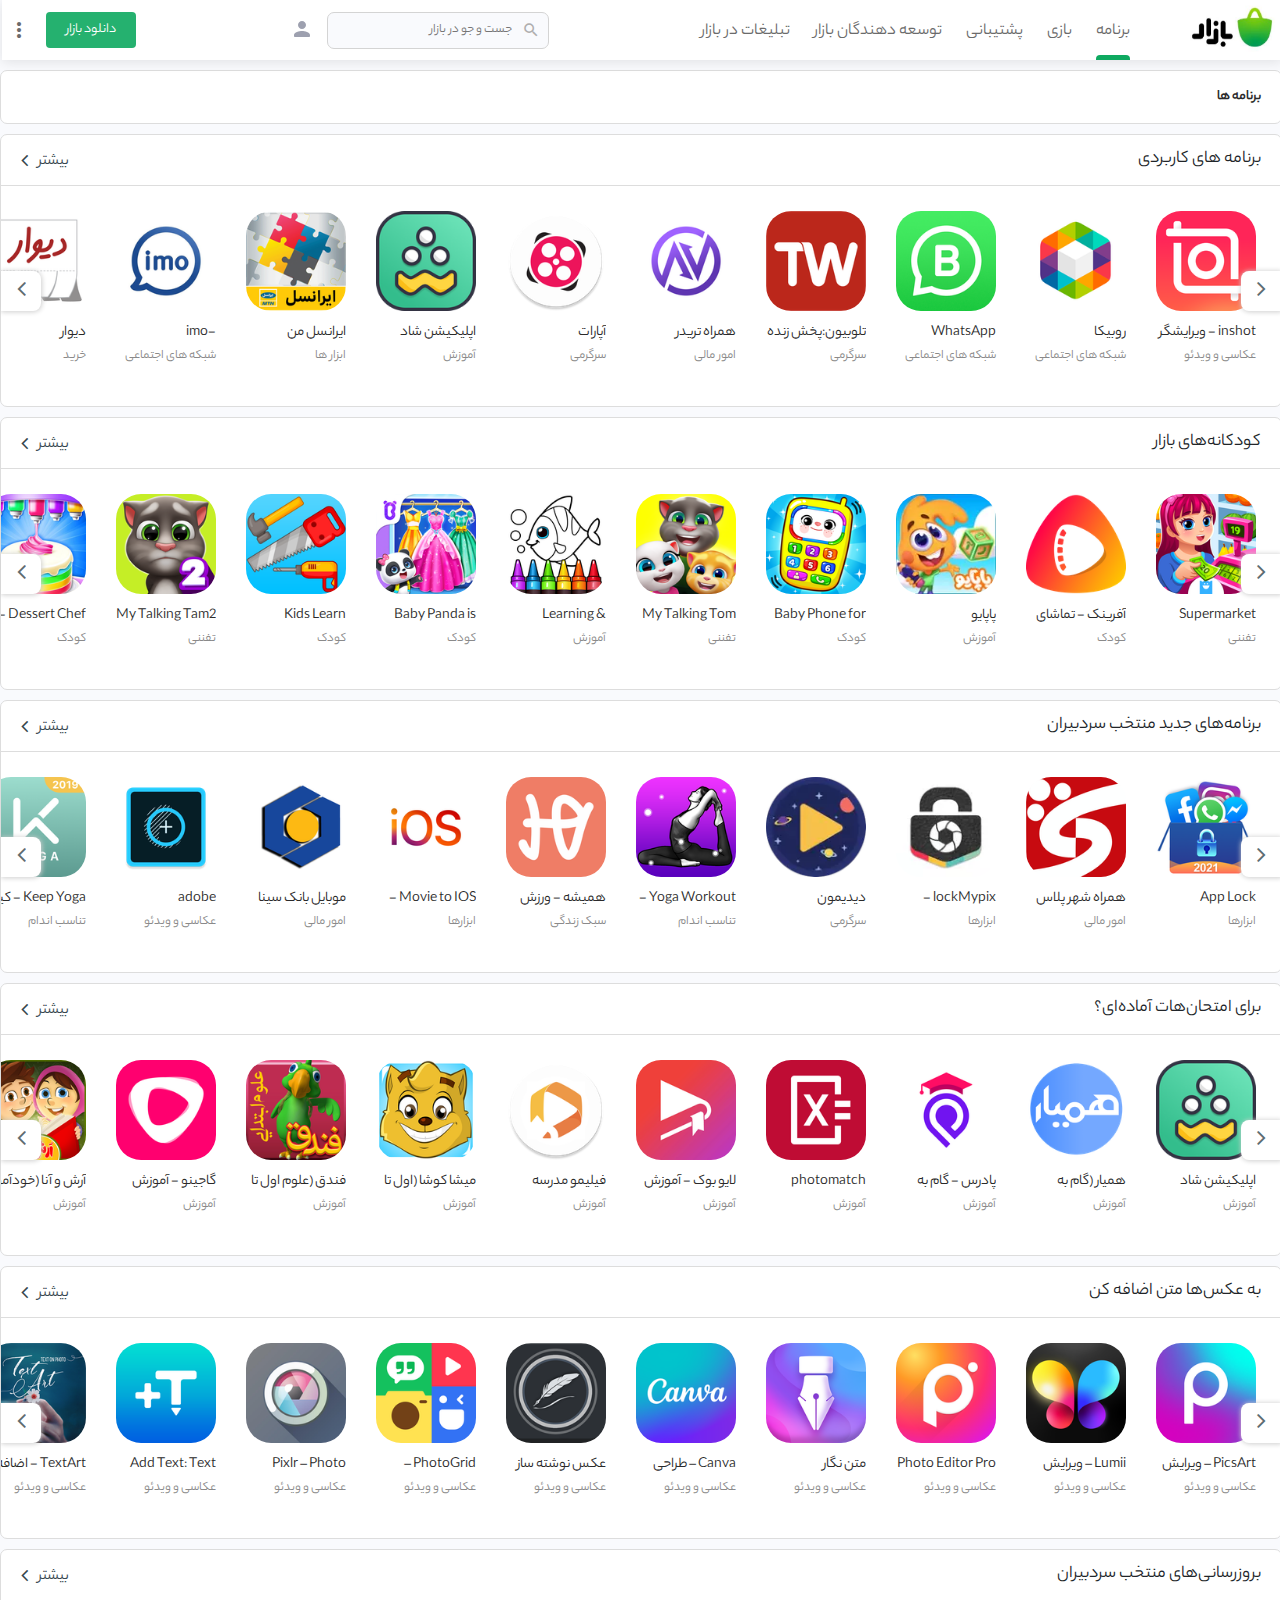
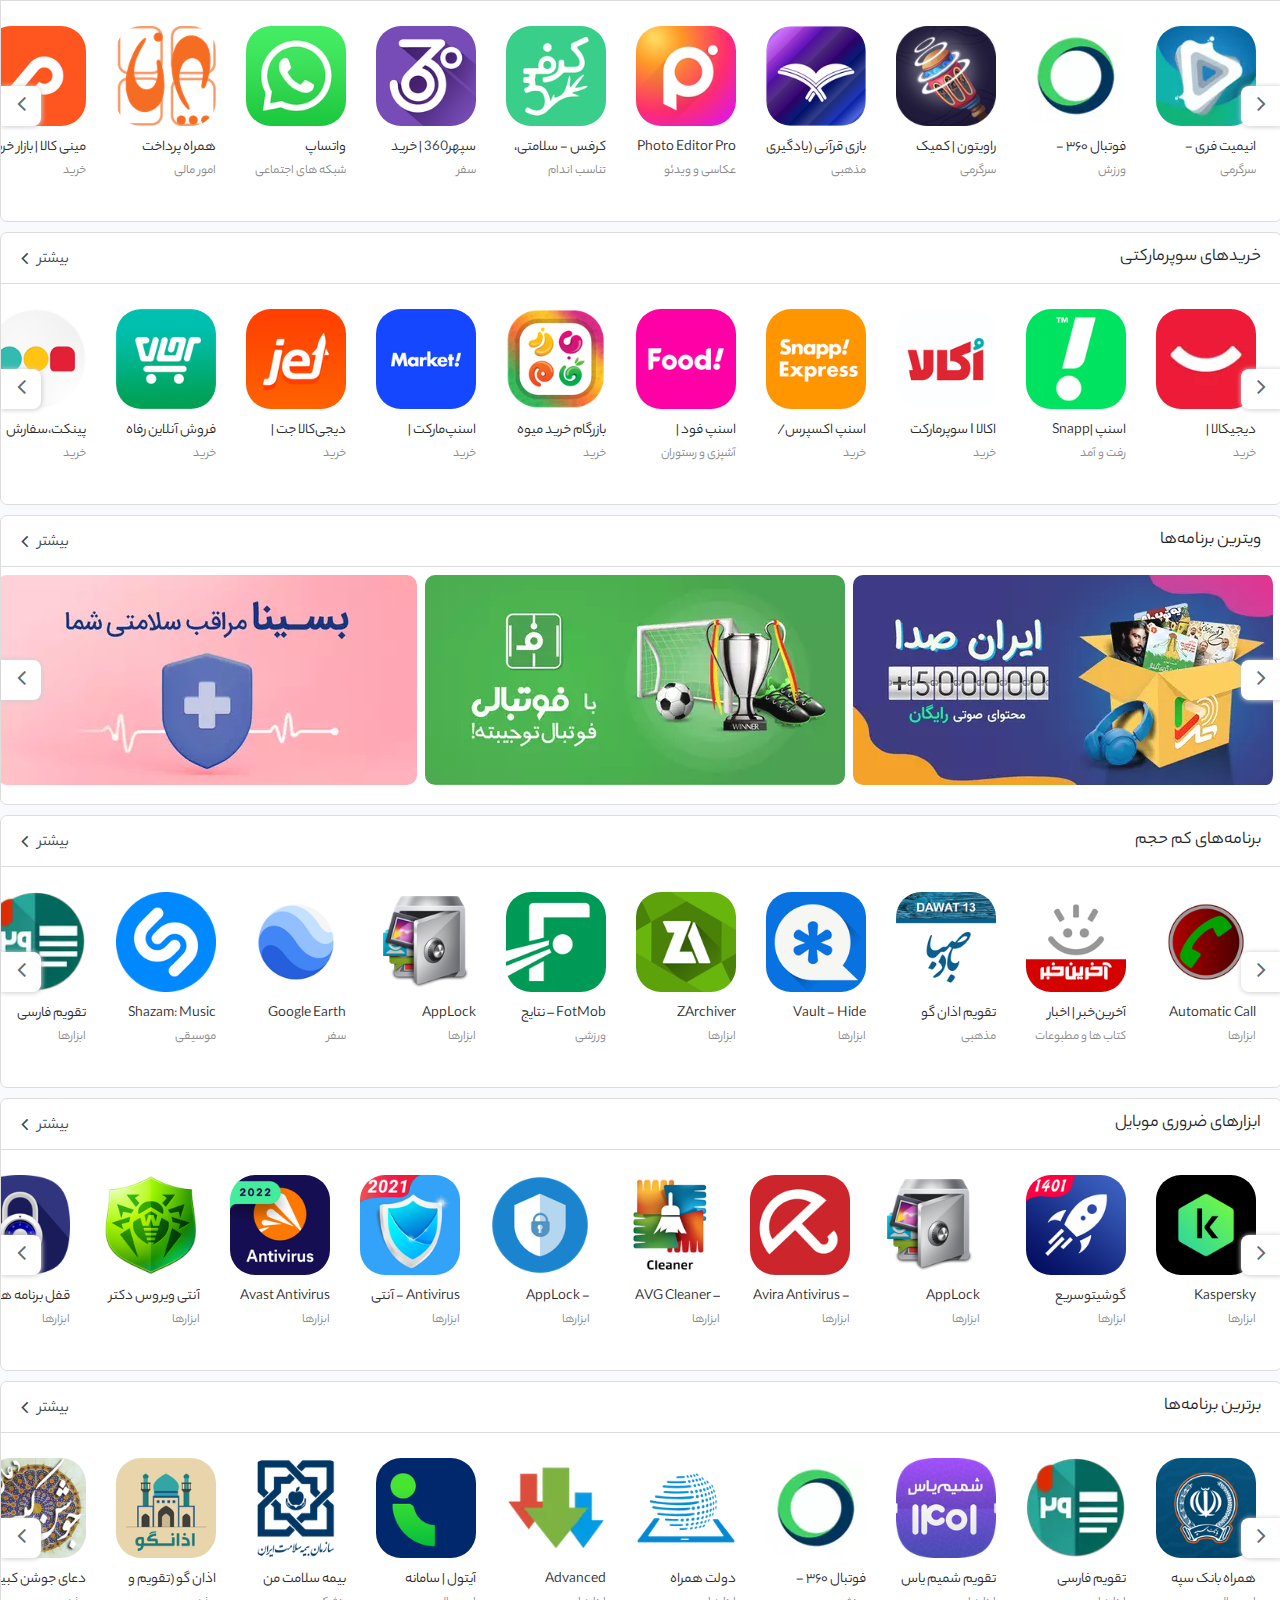
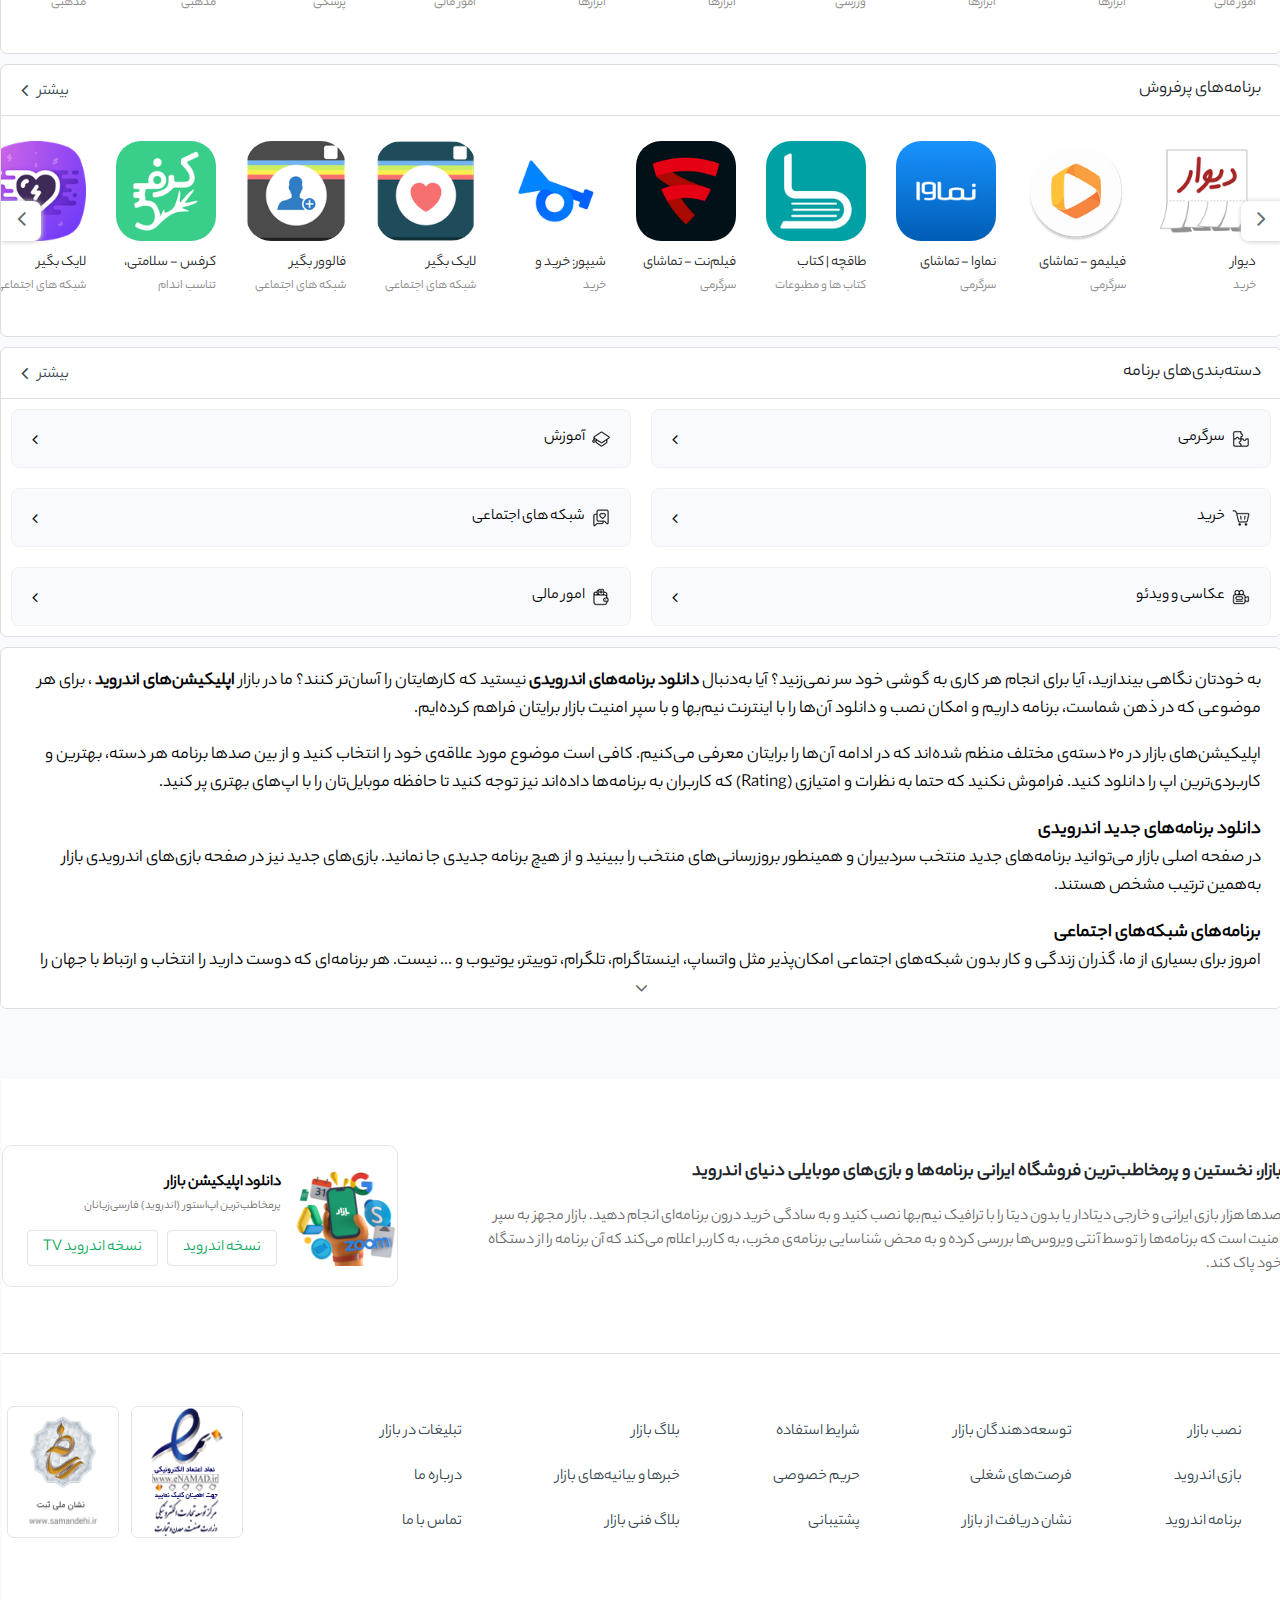
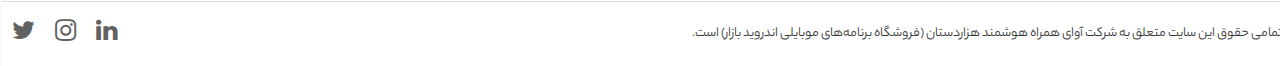
==== commit 3622b353: "fixed btn more" ====
--- a/index.html
+++ b/index.html
@@ -132,8 +132,20 @@
               <i class="material-icons">search</i>
               <input type="search" placeholder="جست و جو در بازار" />
             </form>
-
-            <i class="material-icons">person</i>
+            <div class="" style="width: 50px; text-align: center; margin-top: 8px;">
+              <svg
+                width="16"
+                height="16"
+                fill="none"
+                xmlns="http://www.w3.org/2000/svg"
+                class=""
+              >
+                <path
+                  d="M8 8c2.21 0 4-1.79 4-4s-1.79-4-4-4-4 1.79-4 4 1.79 4 4 4zm0 2c-2.67 0-8 1.34-8 4v1c0 .55.45 1 1 1h14c.55 0 1-.45 1-1v-1c0-2.66-5.33-4-8-4z"
+                  fill="#9da0af"
+                ></path>
+              </svg>
+            </div>
           </div>
 
           <div class="bottom-input">
--- a/scss/style.css
+++ b/scss/style.css
@@ -591,7 +591,8 @@
   height: 270px;
   overflow-y: hidden;
   padding: 20px;
-  margin-bottom: 40px;
+  padding-bottom: 70px;
+  margin-bottom: 70px !important;
   cursor: pointer;
 }
 @media (max-width: 1300px) {
@@ -614,11 +615,11 @@
 main .sec-15 .btn-show-bottom {
   position: absolute;
   bottom: 0;
-  right: 50%;
-  width: 40px;
+  right: 0;
+  width: 100%;
   height: 35px;
   border: none;
-  background-color: transparent;
+  background-color: #fff;
 }
 main .sec-15 .btn-show-bottom i {
   font-size: 20px;
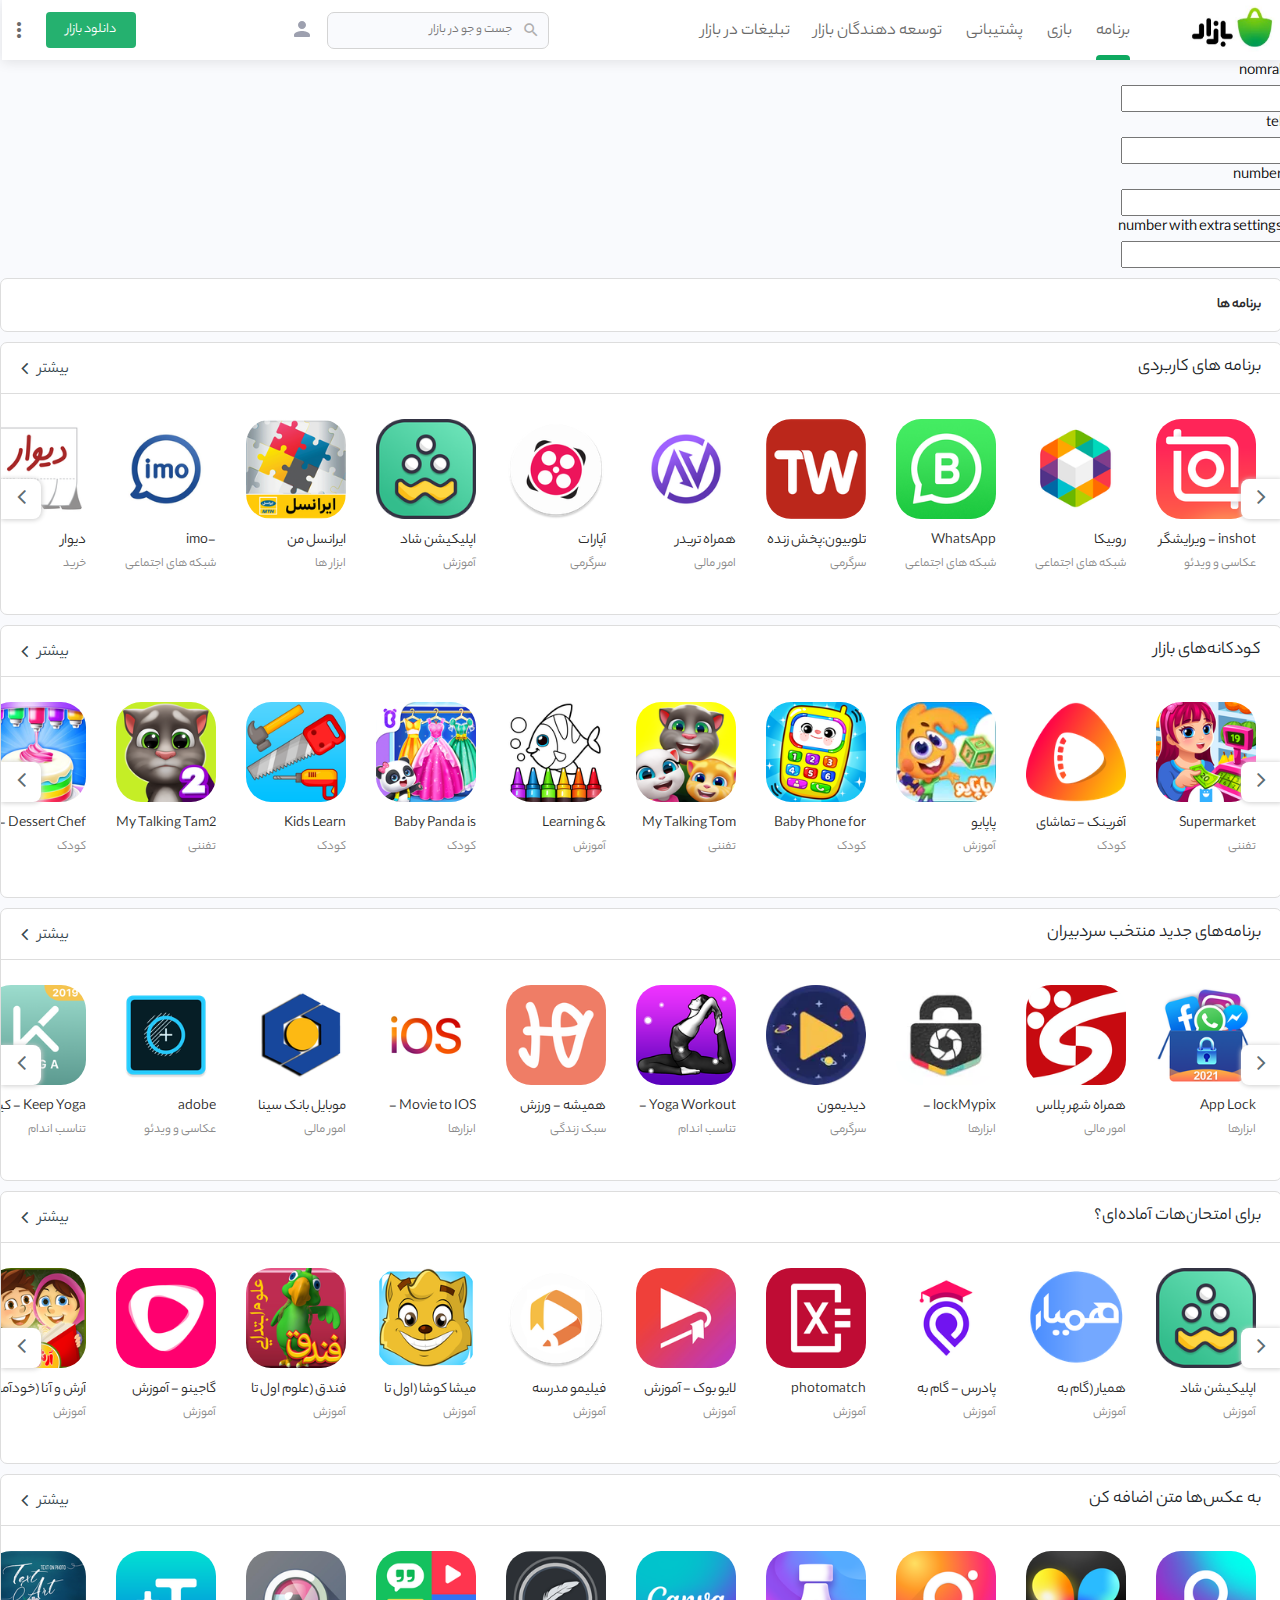
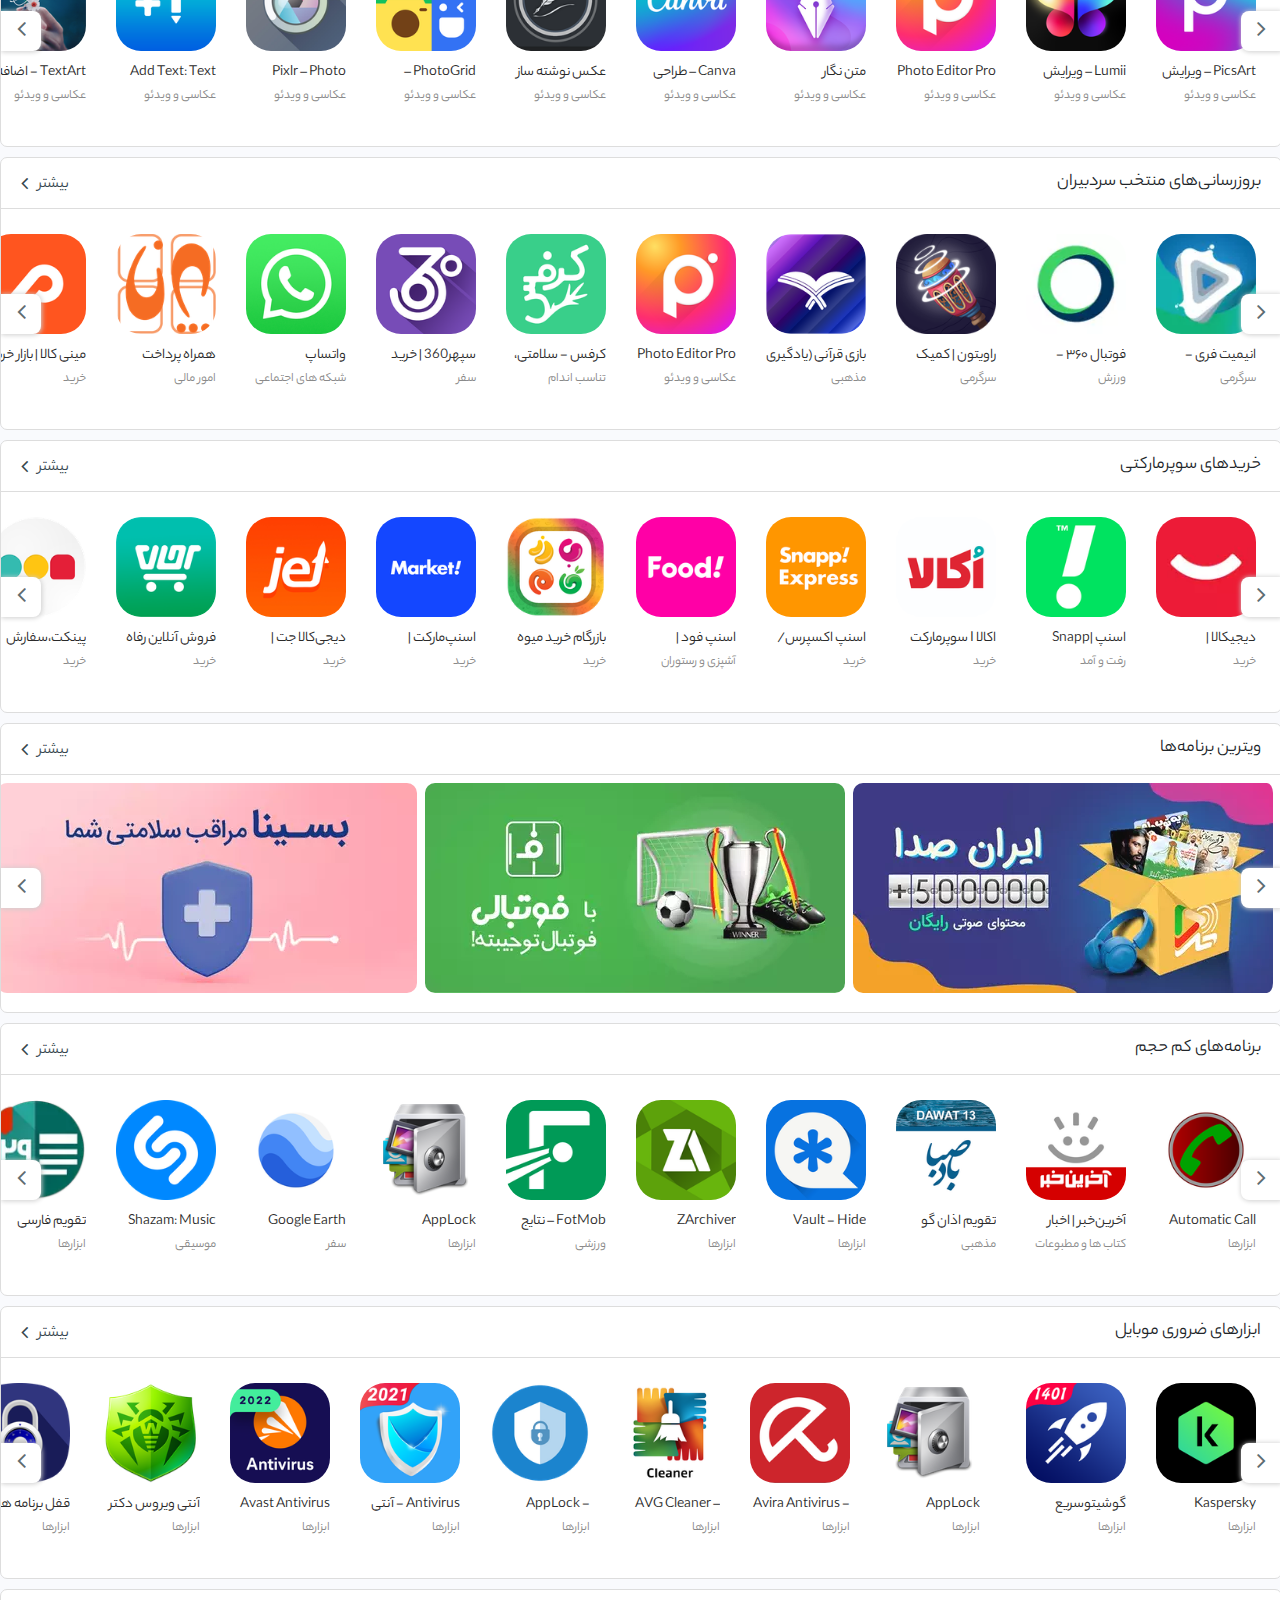
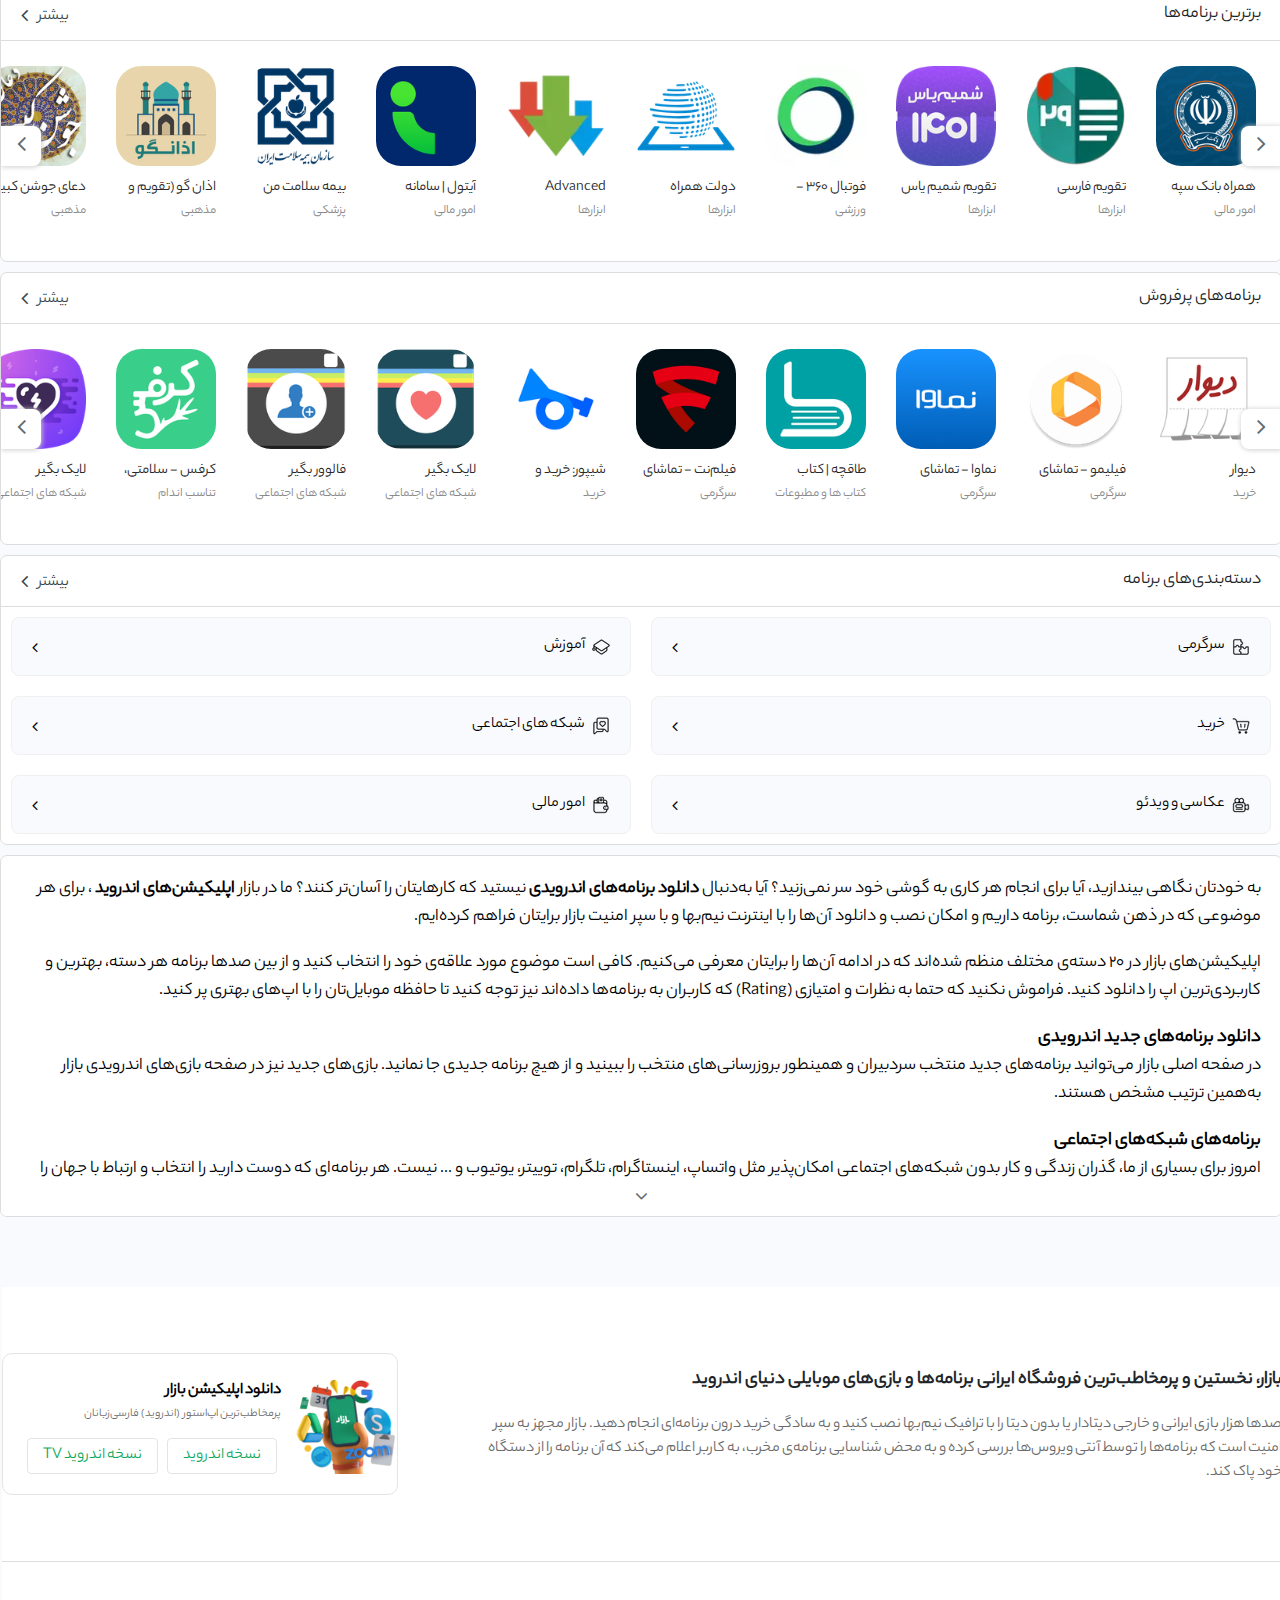
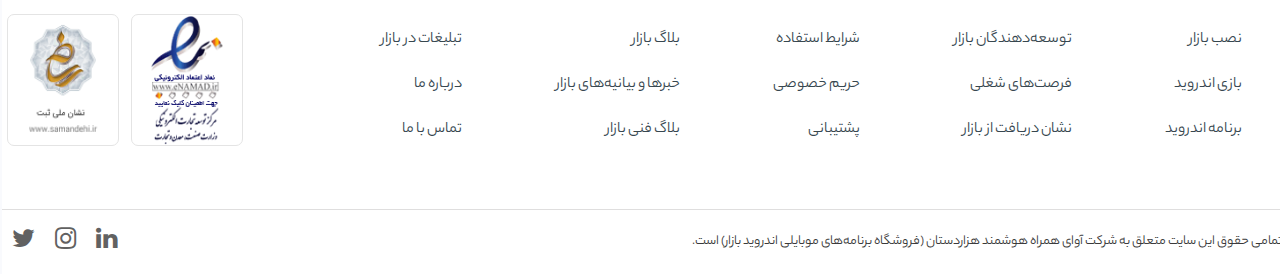
==== commit e49465f5: "test" ====
--- a/index.html
+++ b/index.html
@@ -132,7 +132,10 @@
               <i class="material-icons">search</i>
               <input type="search" placeholder="جست و جو در بازار" />
             </form>
-            <div class="" style="width: 50px; text-align: center; margin-top: 8px;">
+            <div
+              class=""
+              style="width: 50px; text-align: center; margin-top: 8px"
+            >
               <svg
                 width="16"
                 height="16"
@@ -175,6 +178,20 @@
     </div>
 
     <main>
+      nomral<br />
+      <input /><br />
+      tel<br />
+      <input type="tel" /><br />
+      number<br />
+      <input type="number" /><br />
+      number with extra settings<br />
+      <input
+        type="number"
+        min="0"
+        inputmode="numeric"
+        pattern="[0-9]*"
+        title="Non-negative integral number"
+      /><br />
       <section class="sec-1">
         <h2>برنامه ها</h2>
       </section>
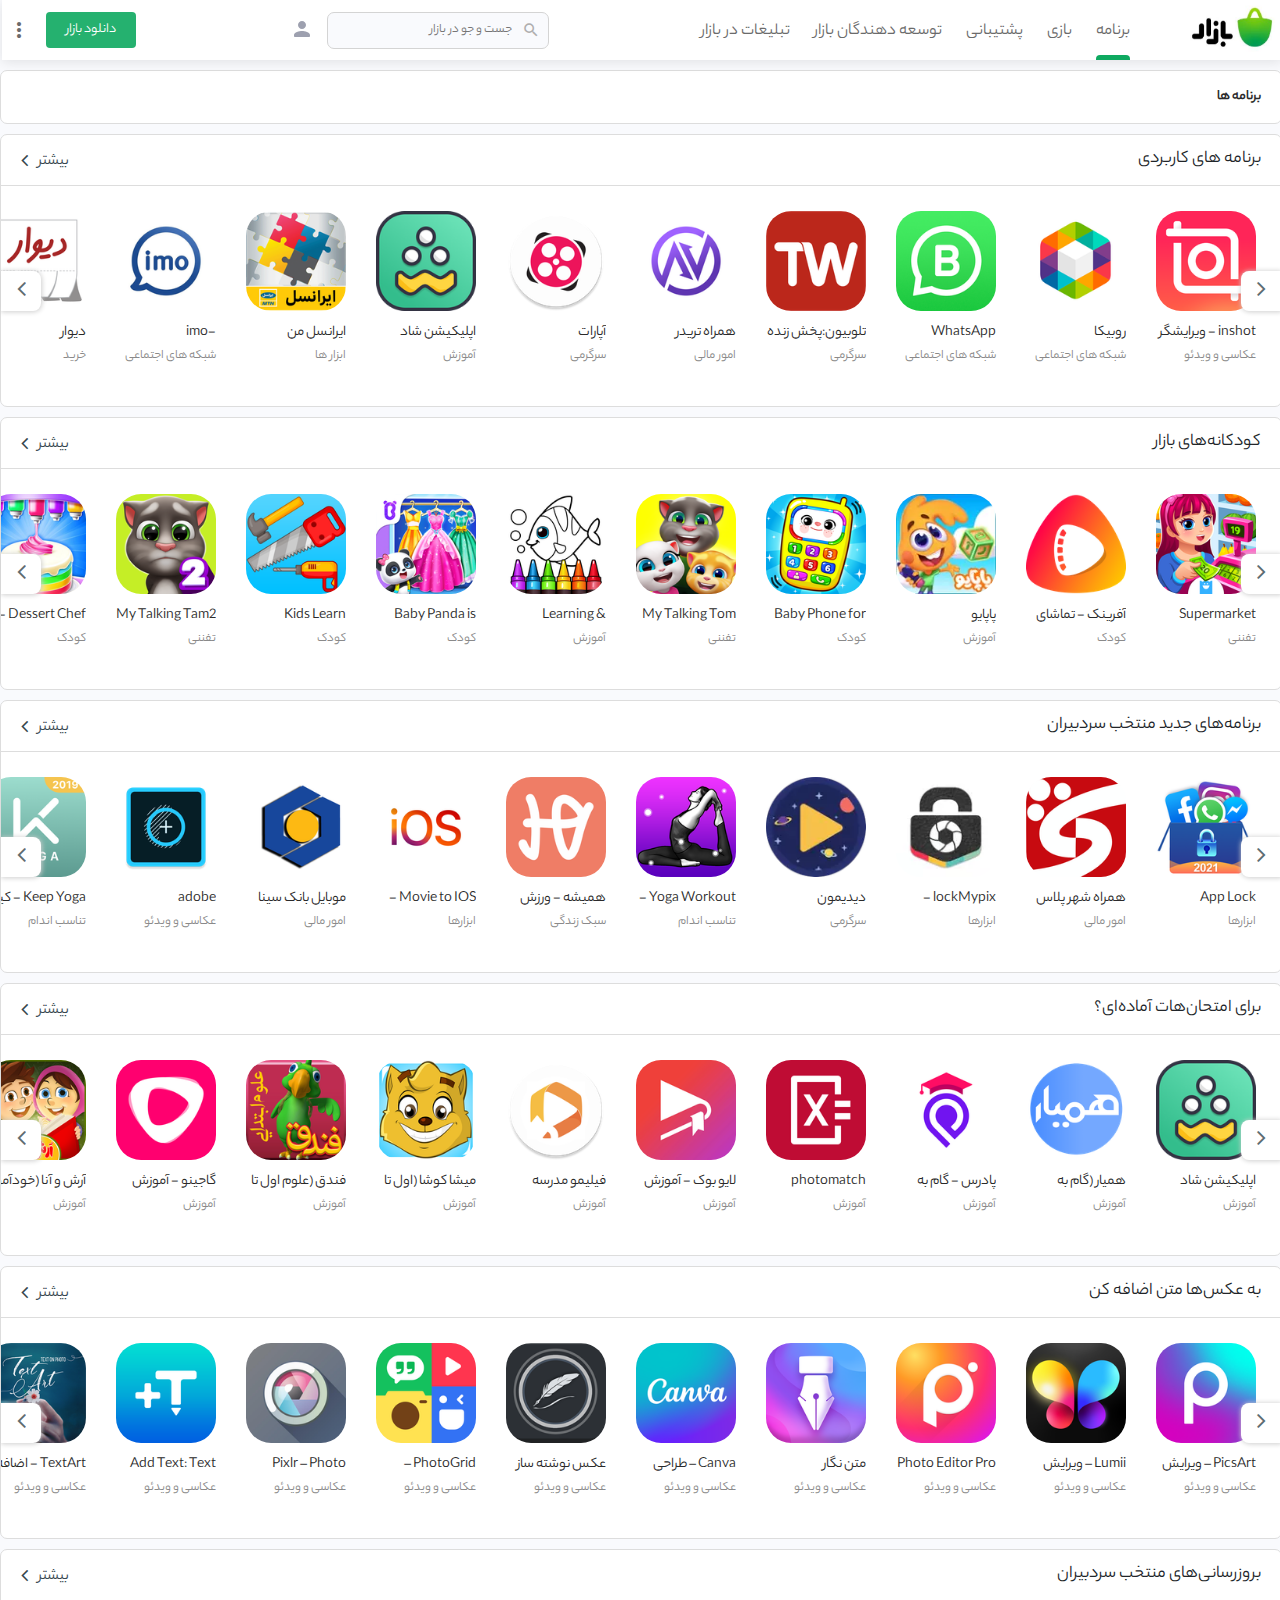
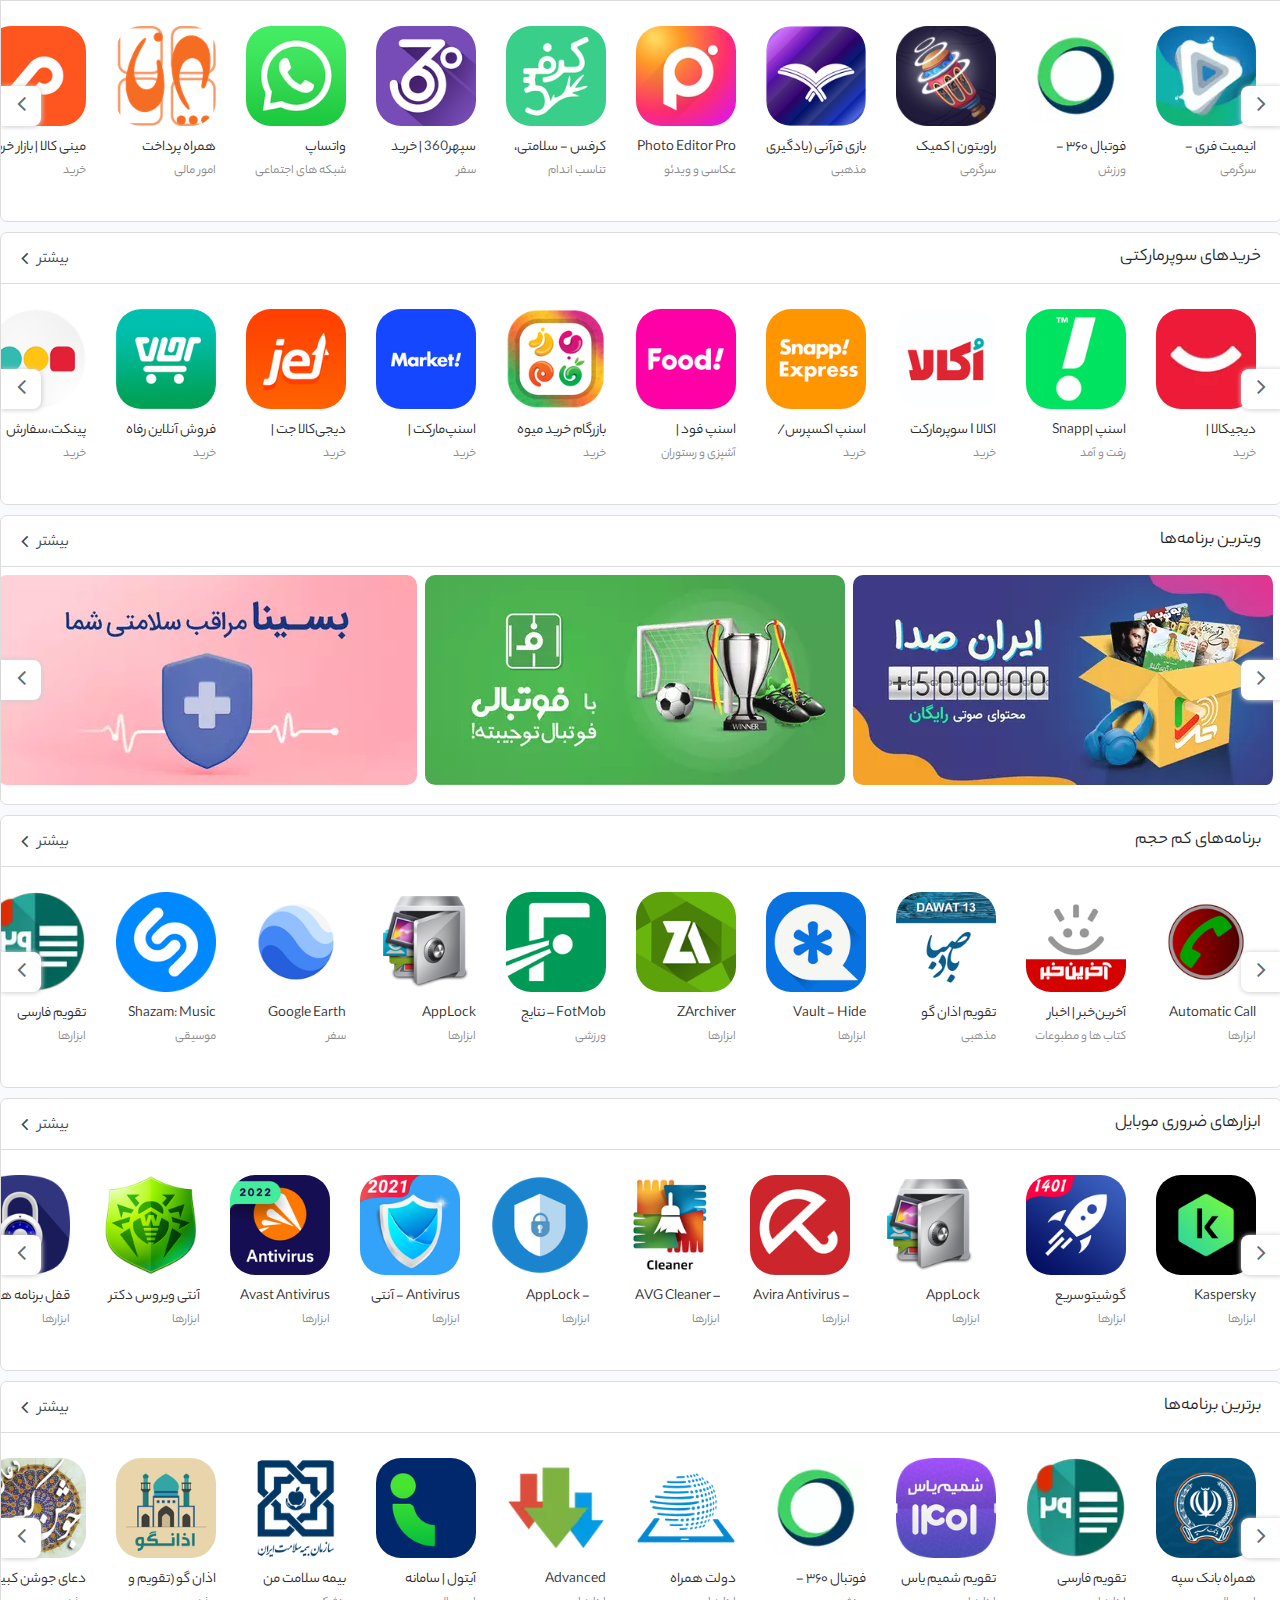
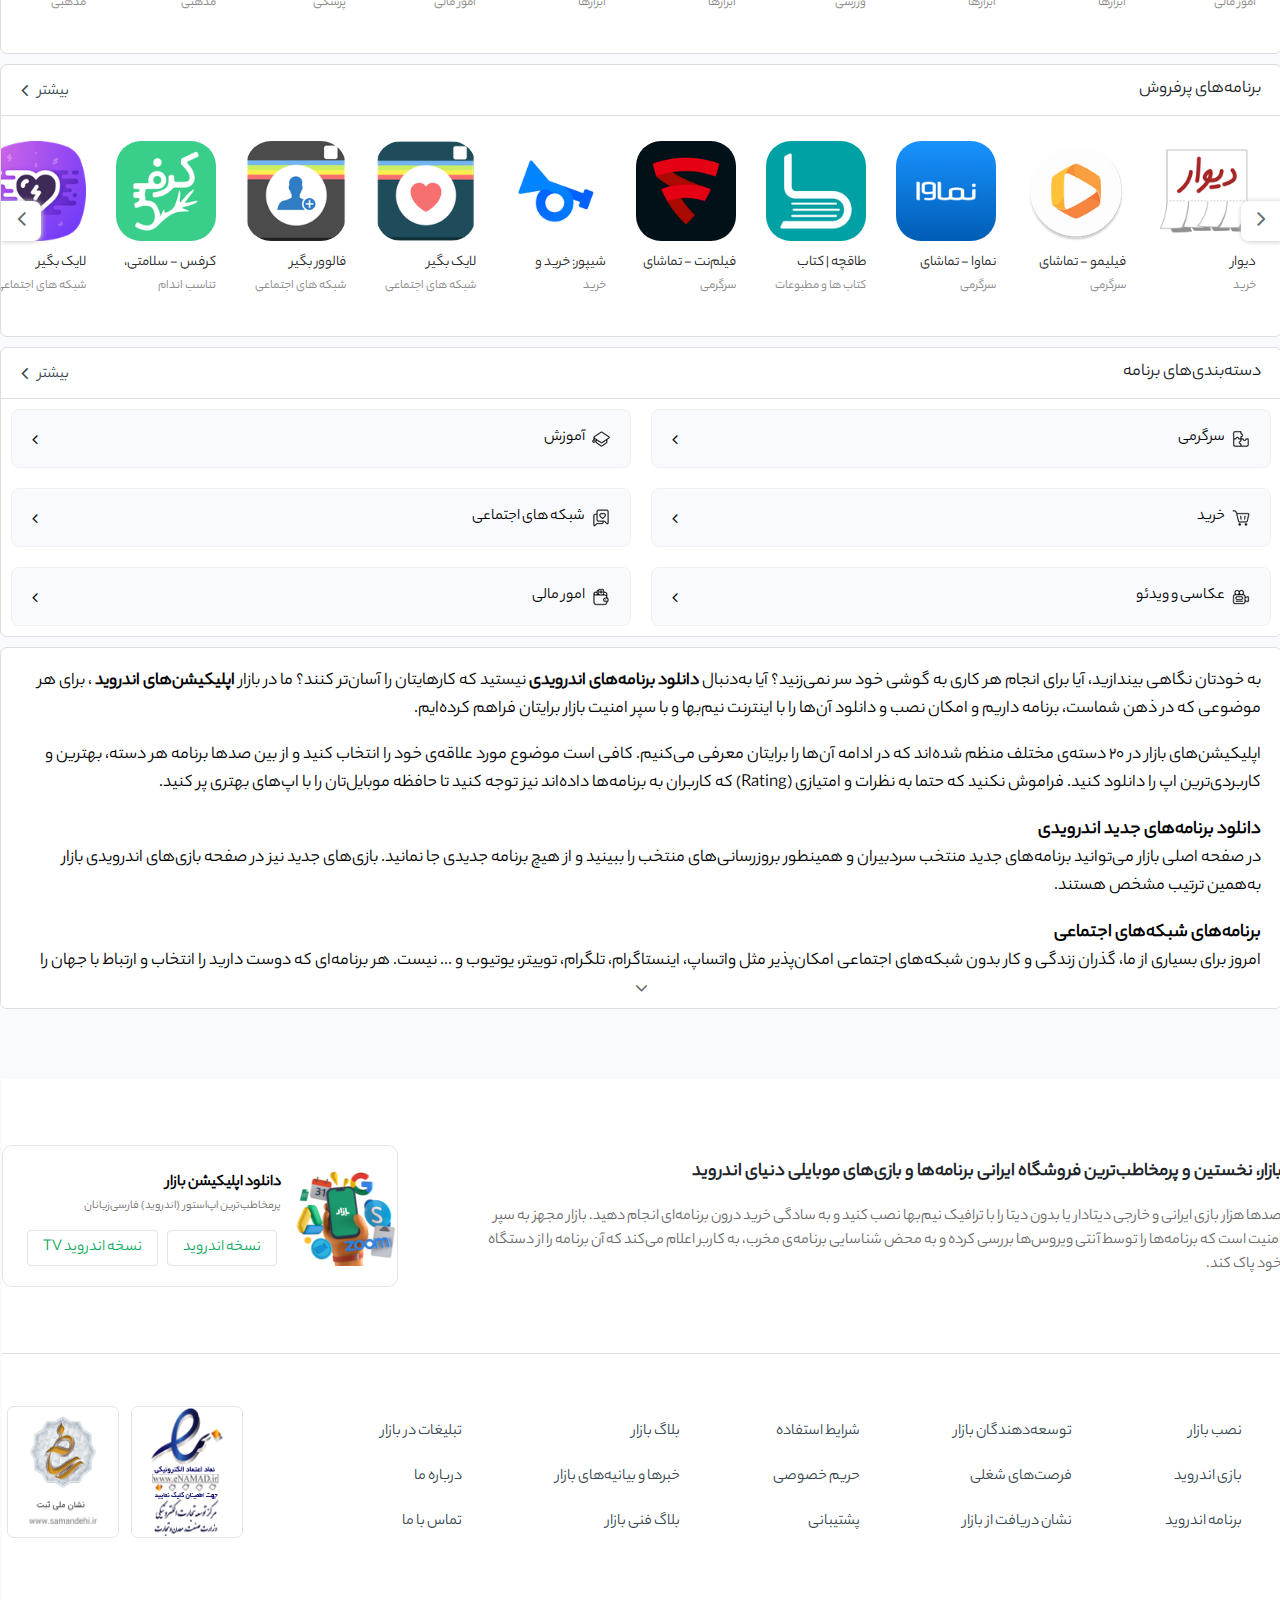
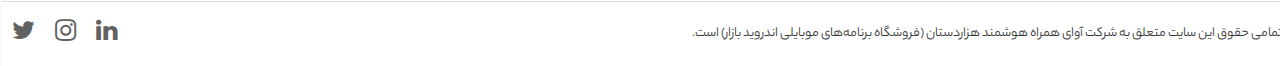
==== commit f6adc4aa: "remove test" ====
--- a/index.html
+++ b/index.html
@@ -132,10 +132,7 @@
               <i class="material-icons">search</i>
               <input type="search" placeholder="جست و جو در بازار" />
             </form>
-            <div
-              class=""
-              style="width: 50px; text-align: center; margin-top: 8px"
-            >
+            <div class="" style="width: 50px; text-align: center; margin-top: 8px;">
               <svg
                 width="16"
                 height="16"
@@ -178,20 +175,6 @@
     </div>
 
     <main>
-      nomral<br />
-      <input /><br />
-      tel<br />
-      <input type="tel" /><br />
-      number<br />
-      <input type="number" /><br />
-      number with extra settings<br />
-      <input
-        type="number"
-        min="0"
-        inputmode="numeric"
-        pattern="[0-9]*"
-        title="Non-negative integral number"
-      /><br />
       <section class="sec-1">
         <h2>برنامه ها</h2>
       </section>
